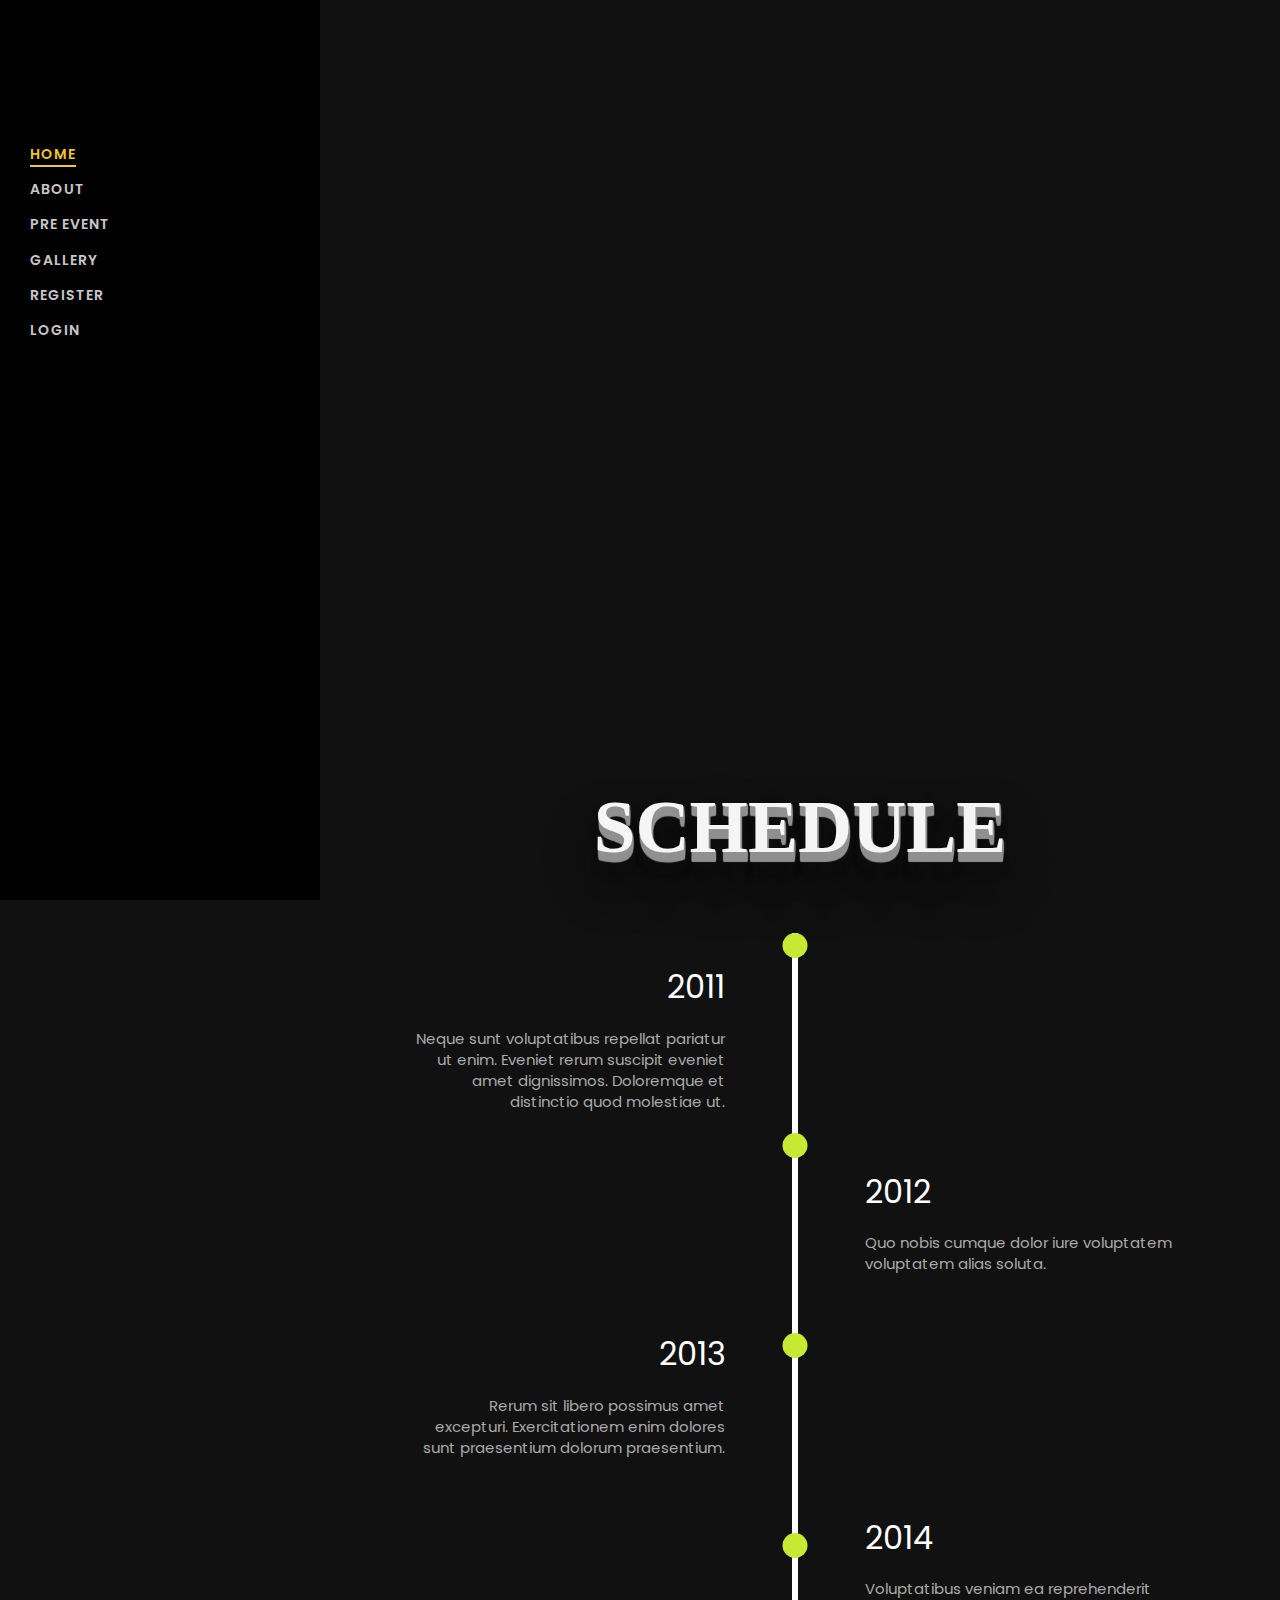
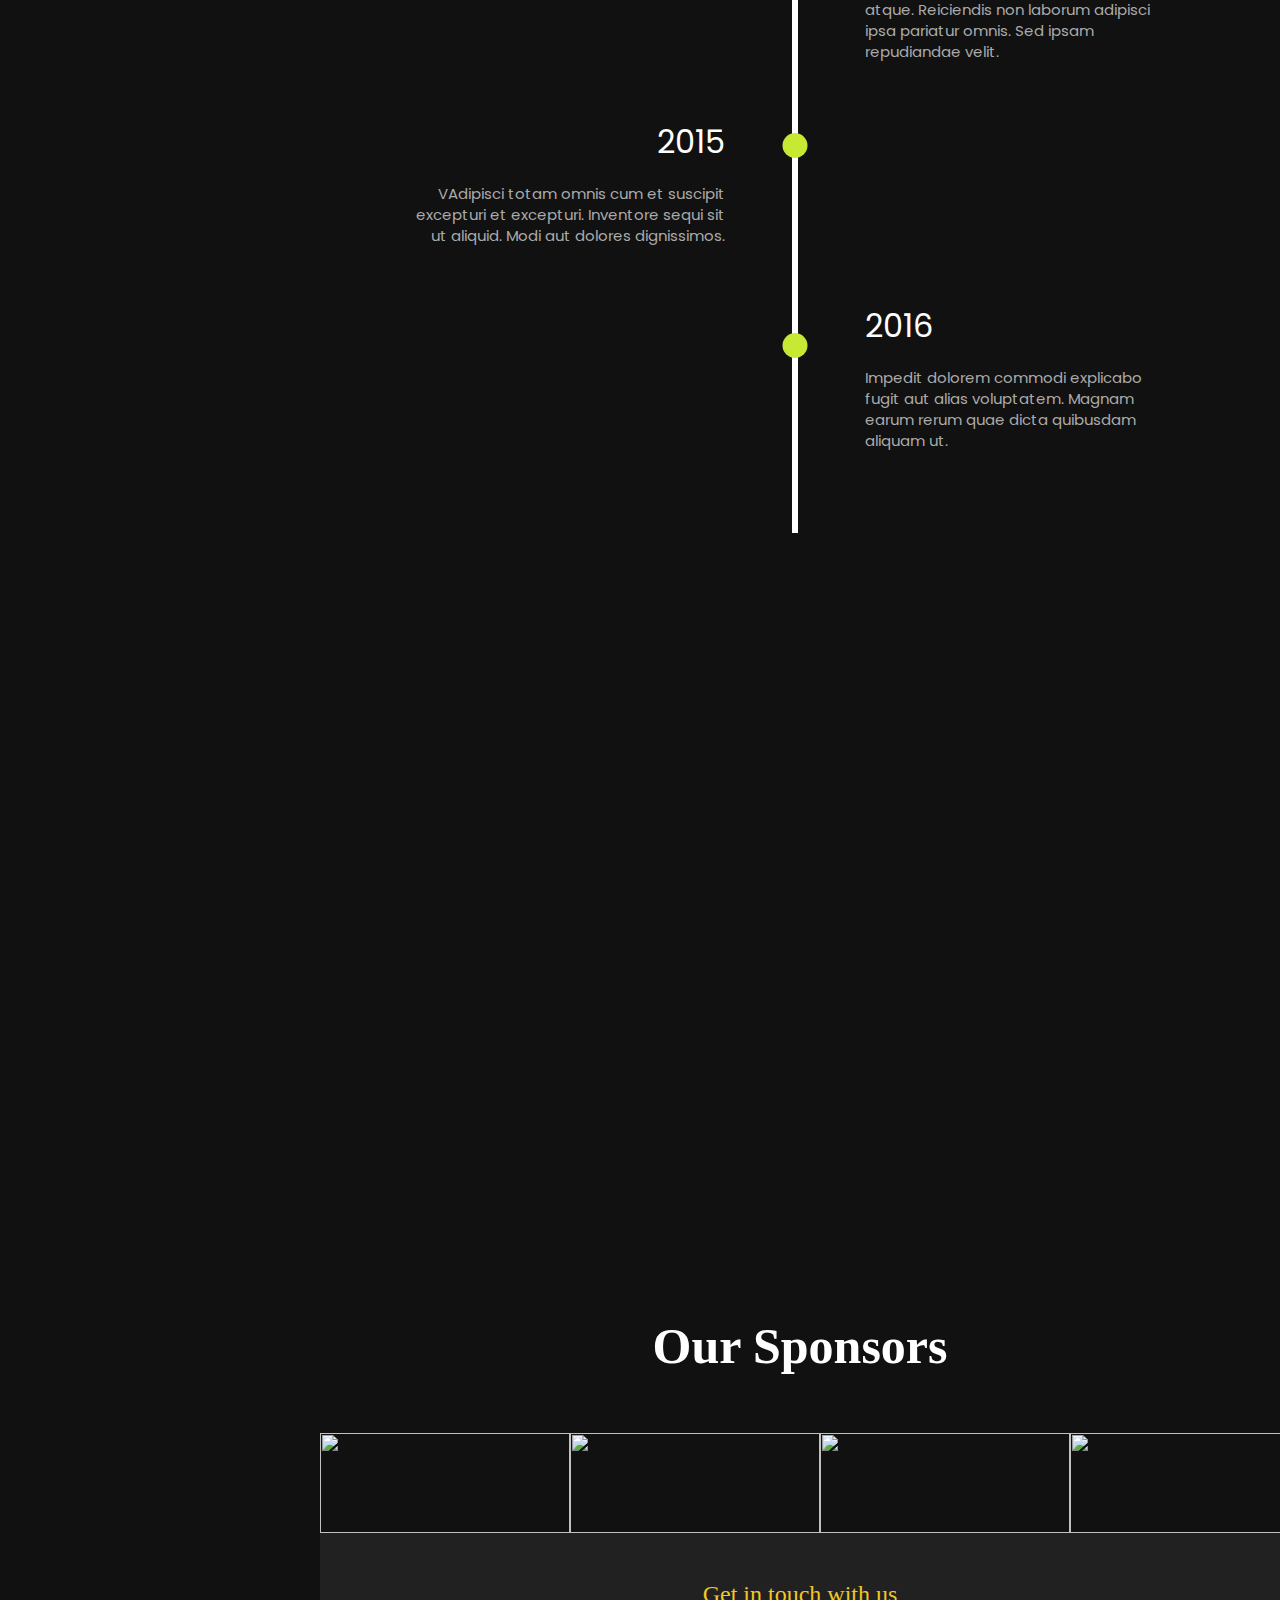
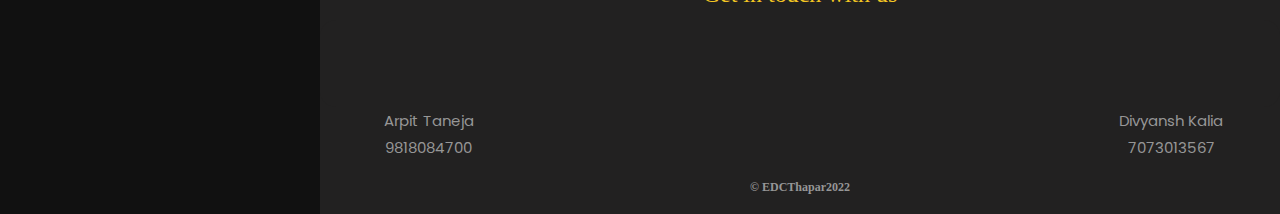
==== index.html @ 8e2acddb "preloader" ====
<!DOCTYPE html>
<html lang="en">
<!-- Mirrored from preview.colorlib.com/theme/mostudio/index.html by HTTrack Website Copier/3.x [XR&CO'2014], Tue, 01 Feb 2022 18:52:24 GMT -->

<head>
  <title>Pitchers 6.0 | EDC TIET</title>
  <meta charset="utf-8" />
  <meta name="viewport" content="width=device-width, initial-scale=1, shrink-to-fit=no" />
  <link rel="stylesheet" href="css/sponsor.css">
  <script src="https://kit.fontawesome.com/acab3432cc.js" crossorigin="anonymous"></script>
  <link href="https://fonts.googleapis.com/css?family=Poppins:300,400,500,600,700" rel="stylesheet" />
  <link href="https://fonts.googleapis.com/css?family=Abril+Fatface&amp;display=swap" rel="stylesheet" />
  <link rel="stylesheet" href="../../../stackpath.bootstrapcdn.com/font-awesome/4.7.0/css/font-awesome.min.css" />
  <link rel="stylesheet"
    href="css/A.animate.css%2bowl.carousel.min.css%2bowl.theme.default.min.css%2bmagnific-popup.css%2bflaticon.css%2bstyle.css%2cMcc.pxp_juOZ79.css.pagespeed.cf.7CpgIooTGb.css" />
  <script>
    (function (w, d) {
      !(function (a, e, t, r, z) {
        (a.zarazData = a.zarazData || {}),
          (a.zarazData.executed = []),
          (a.zarazData.tracks = []),
          (a.zaraz = { deferred: [] });
        var s = e.getElementsByTagName("title")[0];
        (a.zarazData.c = e.cookie),
          s && (a.zarazData.t = e.getElementsByTagName("title")[0].text),
          (a.zarazData.w = a.screen.width),
          (a.zarazData.h = a.screen.height),
          (a.zarazData.j = a.innerHeight),
          (a.zarazData.e = a.innerWidth),
          (a.zarazData.l = a.location.href),
          (a.zarazData.r = e.referrer),
          (a.zarazData.k = a.screen.colorDepth),
          (a.zarazData.n = e.characterSet),
          (a.zarazData.o = new Date().getTimezoneOffset()), //
          (a.dataLayer = a.dataLayer || []),
          (a.zaraz.track = (e, t) => {
            for (key in (a.zarazData.tracks.push(e), t))
              a.zarazData["z_" + key] = t[key];
          }),
          (a.zaraz._preSet = []),
          (a.zaraz.set = (e, t, r) => {
            (a.zarazData["z_" + e] = t), a.zaraz._preSet.push([e, t, r]);
          }),
          a.dataLayer.push({ "zaraz.start": new Date().getTime() }),
          a.addEventListener("DOMContentLoaded", () => {
            var t = e.getElementsByTagName(r)[0],
              z = e.createElement(r);
            (z.defer = !0),
              (z.src =
                "../../cdn-cgi/zaraz/sd0d9.html?z=" +
                btoa(encodeURIComponent(JSON.stringify(a.zarazData)))),
              t.parentNode.insertBefore(z, t);
          });
      })(w, d, 0, "script");
    })(window, document);
  </script>
</head>

<body style="overflow-x:hidden" onload="myFunction()">
  <div class="loader" id="loading">
    <h1>Pitchers 6.0 <span class="bullets">.</span></h1>
  </div>
  <div id="colorlib-page">
    <a href="#" class="js-colorlib-nav-toggle colorlib-nav-toggle"><i></i></a>
    <aside id="colorlib-aside" role="complementary" class="js-fullheight">
      <h1 id="colorlib-logo" class="mb-4 mb-md-5">
        <a href="index.html" style="
              background-image: url(images/xbg_1.jpg.pagespeed.ic.V7euF_Sby_.jpg);
            ">Mostudio</a>
      </h1>
      <nav id="colorlib-main-menu" role="navigation">
        <ul>
          <li class="colorlib-active"><a href="index.html">Home</a></li>
          <li><a href="#event">About</a></li>
          <li><a href="#pre-event">Pre event</a></li>
          <li><a href="gallery.html">Gallery</a></li>
          <li><a href="register.html">Register</a></li>
          <li><a href="login.html">Login</a></li>
        </ul>
      </nav>


    </aside>
    <div id="colorlib-main">
      <section class="ftco-section ftco-no-pt ftco-no-pb">
        <!-- <div class="container px-md-0"> -->
          <div class="row d-flex no-gutters">
            <div class="col-md-12 portfolio-wrap">
              <div class="row no-gutters align-items-center">
                <a href="images/work-1.jpg"
                  class="col-md-6 img image-popup js-fullheight d-flex align-items-center justify-content-center" style="
                      background-image: url(images/xwork-1.jpg.pagespeed.ic.2LGctOc-NR.jpg);
                    ">
                  <div class="icon d-flex align-items-center justify-content-center">
                    <span class="fa fa-expand"></span>
                  </div>
                </a>
                <div class="col-md-6">
                  <div class="text pt-5 pl-0 px-lg-5 pl-md-4 ftco-animate">
                    <div class="px-4 px-lg-4">
                      <div class="desc">
                        <div class="top">
                          <!-- <span class="subheading">Portrait</span> -->
                          <div id="spltext" class="size">
                            <h1 class="mb-4 text1">
                              <a href="#">PITCHERS 6.0</a>
                            </h1>
                          </div>
                        </div>

                        <div class="absolute">
                          <p>
                            Far far away, behind the word mountains
                          </p>
                        </div>
                        <p>
                          <a href="register.html" class="custom-btn">Register Now</a>
                        </p>
                      </div>
                    </div>
                  </div>
                </div>
              </div>
            </div>
            <div class="col-md-12 portfolio-wrap">
              <div class="row no-gutters align-items-center">
                <a href="images/work-2.jpg"
                  class="col-md-6 order-md-last img image-popup js-fullheight d-flex align-items-center justify-content-center"
                  style="background-image:url(images/work-2.jpg)">
                  <div class="icon d-flex align-items-center justify-content-center">
                    <span class="fa fa-expand"></span>
                  </div>
                </a>
                <div class="col-md-6">
                  <div class="text pt-5 px-md-5 ftco-animate">
                    <div class="px-4 px-lg-4" style="margin: -60px;">
                      <div class="desc text-md-right">
                        <div class="top" style="
                font-style: inherit;
                text-align: center">



                          <h2 class="mb-4"><a href="gallery.html">About the Event</a></h2>
                        </div>
                        <div class="absolute">
                          <p>Pitchers is the annual flagship event of the Entrepreneurship Development Cell wherein
                            students who are yet to dive into the testing waters with their own startup ideas are
                            provided with a mock simulation of strategies adopted by already successful startups. It
                            includes telling about the main arena of work / services of the startup, past activities and
                            ongoing activities of the startup, and future expectations and ideas of the same. Students
                            are divided into teams and each team with a different case study who will then compete and
                            win the overall event just on the basis of pitching.</p>
                        </div>
                        <!-- <p><a href="single.html" class="custom-btn">View Portfolio</a></p> -->
                      </div>
                    </div>
                  </div>
                </div>
              </div>
            </div>
            <div class="container">
              <div class="timeline">
                <div id="spltext">
                  <h1 class="mb-4 font text">Schedule</h1>
                </div>
                <div class="entries">
                  <div class="entry">
                    <div class="title">2011</div>
                    <div class="body">
                      <p>Neque sunt voluptatibus repellat pariatur ut enim. Eveniet rerum suscipit eveniet amet
                        dignissimos. Doloremque et distinctio quod molestiae ut.</p>
                    </div>
                  </div>
                  <div class="entry">
                    <div class="title">2012</div>
                    <div class="body">
                      <p>Quo nobis cumque dolor iure voluptatem voluptatem alias soluta.</p>
                    </div>
                  </div>
                  <div class="entry">
                    <div class="title big">2013</div>
                    <div class="body">
                      <p>Rerum sit libero possimus amet excepturi. Exercitationem enim dolores sunt praesentium dolorum
                        praesentium.</p>
                    </div>
                  </div>
                  <div class="entry">
                    <div class="title">2014</div>
                    <div class="body">
                      <p>Voluptatibus veniam ea reprehenderit atque. Reiciendis non laborum adipisci ipsa pariatur
                        omnis. Sed ipsam repudiandae velit. </p>
                    </div>
                  </div>
                  <div class="entry">
                    <div class="title">2015</div>
                    <div class="body">
                      <p>VAdipisci totam omnis cum et suscipit excepturi et excepturi. Inventore sequi sit ut aliquid.
                        Modi aut dolores dignissimos.</p>
                    </div>
                  </div>
                  <div class="entry">
                    <div class="title big">2016</div>
                    <div class="body">
                      <p>Impedit dolorem commodi explicabo fugit aut alias voluptatem. Magnam earum rerum quae dicta
                        quibusdam aliquam ut.</p>
                    </div>
                  </div>

                  <ul>
                    <li></li>
                    <li></li>
                    <li></li>
                    <li></li>
                    <li></li>
                    <li></li>
                  </ul>
                </div>
              </div>
              </div>
              <!-- timeline end -->
              <div class="col-md-12 portfolio-wrap">
                <div class="row no-gutters align-items-center">
                  <a href="images/work-5.jpg"
                    class="col-md-6 img image-popup js-fullheight d-flex align-items-center justify-content-center"
                    style="
                      background-image: url(images/xwork-5.jpg.pagespeed.ic.agQ91j-lkB.jpg);
                    ">
                    <div class="icon d-flex align-items-center justify-content-center">
                      <span class="fa fa-expand"></span>
                    </div>
                  </a>
                  <div class="col-md-6">
                    <div class="text pt-5 pl-0 px-lg-5 pl-md-4 ftco-animate">
                      <div class="px-4 px-lg-4">
                        <div class="desc">
                          <div class="top">
                            <span class="subheading">Portrait</span>
                            <h2 class="mb-4">
                              <a href="gallery.html">Building</a>
                            </h2>
                          </div>
                          <div class="absolute">
                            <p>
                              Far far away, behind the word mountains, far from
                              the countries Vokalia and Consonantia, there live
                              the blind texts. Separated they live in
                              Bookmarksgrove.
                            </p>
                          </div>
                          <p>
                            <a href="single.html" class="custom-btn">View Portfolio</a>
                          </p>
                        </div>
                      </div>
                    </div>
                  </div>
                </div>
              </div>
              <div class="col-md-12 portfolio-wrap">
                <div class="row no-gutters align-items-center">
                  <a href="images/work-6.jpg"
                    class="col-md-6 order-md-last img image-popup js-fullheight d-flex align-items-center justify-content-center"
                    style="
                      background-image: url(images/xwork-6.jpg.pagespeed.ic.wqF676sLEU.jpg);
                    ">
                    <div class="icon d-flex align-items-center justify-content-center">
                      <span class="fa fa-expand"></span>
                    </div>
                  </a>
                  <div class="col-md-6">
                    <div class="text pt-5 px-md-5 ftco-animate">
                      <div class="px-4 px-lg-4">
                        <div class="desc text-md-right">
                          <div class="top">
                            <span class="subheading">Fashion</span>
                            <h2 class="mb-4">
                              <a href="gallery.html">Black Girl Model</a>
                            </h2>
                          </div>
                          <div class="absolute">
                            <p>
                              Far far away, behind the word mountains, far from
                              the countries Vokalia and Consonantia, there live
                              the blind texts. Separated they live in
                              Bookmarksgrove.
                            </p>
                          </div>
                          <p>
                            <a href="single.html" class="custom-btn">View Portfolio</a>
                          </p>
                        </div>
                      </div>
                    </div>
                  </div>
                </div>
              </div>

              <div class="container" style="padding-left:0px; padding-right:0px;">
                <h2 class="mb-4 font">Our Sponsors</h2>
                <div class="slider">
                  <div class="slide-track">
                    <div class="slide">
                      <img src="https://s3-us-west-2.amazonaws.com/s.cdpn.io/557257/2.png" height="100" width="250"
                        alt="" />
                    </div>
                    <div class="slide">
                      <img src="https://s3-us-west-2.amazonaws.com/s.cdpn.io/557257/3.png" height="100" width="250"
                        alt="" />
                    </div>
                    <div class="slide">
                      <img src="https://s3-us-west-2.amazonaws.com/s.cdpn.io/557257/4.png" height="100" width="250"
                        alt="" />
                    </div>
                    <div class="slide">
                      <img src="https://s3-us-west-2.amazonaws.com/s.cdpn.io/557257/5.png" height="100" width="250"
                        alt="" />
                    </div>
                    <div class="slide">
                      <img src="https://s3-us-west-2.amazonaws.com/s.cdpn.io/557257/6.png" height="100" width="250"
                        alt="" />
                    </div>
                    <div class="slide">
                      <img src="https://s3-us-west-2.amazonaws.com/s.cdpn.io/557257/7.png" height="100" width="250"
                        alt="" />
                    </div>
                    <div class="slide">
                      <img src="https://s3-us-west-2.amazonaws.com/s.cdpn.io/557257/1.png" height="100" width="250"
                        alt="" />
                    </div>
                    <div class="slide">
                      <img src="https://s3-us-west-2.amazonaws.com/s.cdpn.io/557257/2.png" height="100" width="250"
                        alt="" />
                    </div>
                    <div class="slide">
                      <img src="https://s3-us-west-2.amazonaws.com/s.cdpn.io/557257/3.png" height="100" width="250"
                        alt="" />
                    </div>
                    <div class="slide">
                      <img src="https://s3-us-west-2.amazonaws.com/s.cdpn.io/557257/4.png" height="100" width="250"
                        alt="" />
                    </div>
                    <div class="slide">
                      <img src="https://s3-us-west-2.amazonaws.com/s.cdpn.io/557257/5.png" height="100" width="250"
                        alt="" />
                    </div>
                    <div class="slide">
                      <img src="https://s3-us-west-2.amazonaws.com/s.cdpn.io/557257/6.png" height="100" width="250"
                        alt="" />
                    </div>
                    <div class="slide">
                      <img src="https://s3-us-west-2.amazonaws.com/s.cdpn.io/557257/7.png" height="100" width="250"
                        alt="" />
                    </div>
                  </div>
                </div>

              
              <!-- <div class="col-md-12 portfolio-wrap">
                <div class="row no-gutters align-items-center">
                  <a
                    href="images/work-8.jpg"
                    class="col-md-6 order-md-last img image-popup js-fullheight d-flex align-items-center justify-content-center"
                    style="
                      background-image: url(images/xwork-8.jpg.pagespeed.ic.63G_LSCKok.jpg);
                    "
                  >
                    <div
                      class="icon d-flex align-items-center justify-content-center"
                    >
                      <span class="fa fa-expand"></span>
                    </div>
                  </a>
                  <div class="col-md-6">
                    <div class="text pt-5 px-md-5 ftco-animate">
                      <div class="px-4 px-lg-4">
                        <div class="desc text-md-right">
                          <div class="top">
                            <span class="subheading">Nature</span>
                            <h2 class="mb-4">
                              <a href="gallery.html">White Flower</a>
                            </h2>
                          </div>
                          <div class="absolute">
                            <p>
                              Far far away, behind the word mountains, far from
                              the countries Vokalia and Consonantia, there live
                              the blind texts. Separated they live in
                              Bookmarksgrove.
                            </p>
                          </div>
                          <p>
                            <a href="single.html" class="custom-btn"
                              >View Portfolio</a
                            >
                          </p>
                        </div>
                      </div>
                    </div>
                  </div>
                </div>
              </div>
              <div class="col-md-12 portfolio-wrap">
                <div class="row no-gutters align-items-center">
                  <a
                    href="images/work-9.jpg"
                    class="col-md-6 img js-fullheight d-flex align-items-center justify-content-center"
                    style="
                      background-image: url(images/xwork-9.jpg.pagespeed.ic.Wi_YYMUEiD.jpg);
                    "
                  >
                    <div
                      class="icon d-flex align-items-center justify-content-center"
                    >
                      <span class="fa fa-expand"></span>
                    </div>
                  </a>
                  <div class="col-md-6">
                    <div class="text pt-5 pl-0 px-lg-5 pl-md-4 ftco-animate">
                      <div class="px-4 px-lg-4">
                        <div class="desc">
                          <div class="top">
                            <span class="subheading">Animals</span>
                            <h2 class="mb-4">
                              <a href="gallery.html">Turtle</a>
                            </h2>
                          </div>
                          <div class="absolute">
                            <p>
                              Far far away, behind the word mountains, far from
                              the countries Vokalia and Consonantia, there live
                              the blind texts. Separated they live in
                              Bookmarksgrove.
                            </p>
                          </div>
                          <p>
                            <a href="single.html" class="custom-btn"
                              >View Portfolio</a
                            >
                          </p>
                        </div>
                      </div>
                    </div>
                  </div>
                </div>
              </div>
            </div>
            <div class="row d-flex">
              <div class="col-md-12">
                <a
                  href="#"
                  class="btn-custom-load d-block w-100 text-center py-4"
                  >Load more <span class="fa fa-refresh"></span
                ></a>
              </div>
            </div>
          </div>
        </section>
      </div>
    </div>

    <div id="ftco-loader" class="show fullscreen">
      <svg class="circular" width="48px" height="48px">
        <circle
          class="path-bg"
          cx="24"
          cy="24"
          r="22"
          fill="none"
          stroke-width="4"
          stroke="#eeeeee"
        />
        <circle
          class="path"
          cx="24"
          cy="24"
          r="22"
          fill="none"
          stroke-width="4"
          stroke-miterlimit="10"
          stroke="#F96D00"
        />
      </svg>
    </div> -->
    <footer>
      <div class="foot">
        <div class="follow" >
          Get in touch with us
        </div>
        <div class="social_links">
          <a href="https://www.instagram.com/edc_tiet/?hl=en">
            <span class="fa-stack fa-lg ig combo">
              <i class="fa fa-circle fa-stack-2x circle"></i>
              <i class="fa fa-instagram fa-stack-1x fa-inverse icon"></i>
            </span>
          </a>
          <a href="https://www.facebook.com/edctiet">
            <span class="fa-stack fa-lg fb combo">
              <i class="fa fa-circle fa-stack-2x circle"></i>
              <i class="fa fa-facebook fa-stack-1x fa-inverse icon"></i>
            </span>
          </a>
          <a href="https://www.youtube.com/channel/UCI3CZXB48oplq8fmYSGclWQ">
            <span class="fa-stack fa-lg yt combo">
              <i class="fa fa-circle fa-stack-2x circle"></i>
              <i class="fa fa-youtube-play fa-stack-1x fa-inverse icon"></i>
            </span>
          </a>
          <a href="https://twitter.com/edctiet">
            <span class="fa-stack fa-lg tw combo">
              <i class="fa fa-circle fa-stack-2x circle"></i>
              <i class="fa fa-twitter fa-stack-1x fa-inverse icon"></i>
            </span>
          </a>
          <a href="https://www.linkedin.com/school/entrepreneurship-development-cell-thapar-university/mycompany/">
            <span class="fa-stack fa-lg tw combo">
              <i class="fa fa-circle fa-stack-2x circle"></i>
              <i class="fa fa-linkedin fa-stack-1x fa-inverse icon"></i>
            </span>
          </a>
        </div>
        <div class="names" >
          <div class ="row">
            <div class ="col" style="margin-right:50%; color:  #969696;">
              Arpit Taneja <br>9818084700
            </div>
            <!-- <div class=" col"style="margin-right:30%">
              ©  EDCThapar2021
            </div> -->
            
            <div class ="col"style ="color: #969696;">
              Divyansh Kalia<br> 7073013567
            </div>
          </div>
          <div class="text-center p-3 copyright">
            ©  EDCThapar2022
            </div>
      </div>
    </div>
    </footer>
  </div>
              <script src="js/jquery.min.js"></script>
              <script
                src="js/jquery-migrate-3.0.1.min.js%2bpopper.min.js%2bbootstrap.min.js.pagespeed.jc.MA6tdLu4e_.js"></script>
              <script>
                eval(mod_pagespeed_bVMDwJfGrC);
              </script>
              <script>
                eval(mod_pagespeed_GTjss9F958);
              </script>
              <script>
                eval(mod_pagespeed_cQ_Rfbk2aw);
              </script>
              <script
                src="js/jquery.easing.1.3.js%2bjquery.waypoints.min.js%2bjquery.stellar.min.js%2bowl.carousel.min.js.pagespeed.jc.3vrUh_VSKu.js"></script>
              <script>
                eval(mod_pagespeed_3CiffTaFYP);
              </script>
              <script>
                eval(mod_pagespeed_O72Io$hXzP);
              </script>
              <script>
                eval(mod_pagespeed_iYd2qXX7WY);
              </script>
              <script>
                eval(mod_pagespeed_zeAzyIFzr7);
              </script>
              <script
                src="js/jquery.magnific-popup.min.js%2bjquery.animateNumber.min.js%2bscrollax.min.js%2bgoogle-map.js%2bmain.js.pagespeed.jc.iGp3dz9GxV.js"></script>
              <script>
                eval(mod_pagespeed_lwWpq7TMas);
              </script>
              <script>
                eval(mod_pagespeed_DWpFc8XhzQ);
              </script>
              <script>
                eval(mod_pagespeed__j5r58b57G);
              </script>
              <script
                src="https://maps.googleapis.com/maps/api/js?key=AIzaSyBVWaKrjvy3MaE7SQ74_uJiULgl1JY0H2s&amp;sensor=false"></script>
              <script>
                eval(mod_pagespeed_rPxiN0qmf8);
              </script>
              <script>
                eval(mod_pagespeed_tK2LD0YHjT);
              </script>

              <script async src="https://www.googletagmanager.com/gtag/js?id=UA-23581568-13"></script>
              <script>
                window.dataLayer = window.dataLayer || [];
                function gtag() {
                  dataLayer.push(arguments);
                }
                gtag("js", new Date());

                gtag("config", "UA-23581568-13");
              </script>
              <script defer
                src="https://static.cloudflareinsights.com/beacon.min.js/v652eace1692a40cfa3763df669d7439c1639079717194"
                integrity="sha512-Gi7xpJR8tSkrpF7aordPZQlW2DLtzUlZcumS8dMQjwDHEnw9I7ZLyiOj/6tZStRBGtGgN6ceN6cMH8z7etPGlw=="
                data-cf-beacon='{"rayId":"6d6d605f5ac633ea","token":"cd0b4b3a733644fc843ef0b185f98241","version":"2021.12.0","si":100}'
                crossorigin="anonymous"></script>
                <script>
                 var preloader = document.getElementById('loading');
                 function myFunction()
                 {
                   preloader.style.display="none";
                 }
                </script>
</body>

<!-- Mirrored from preview.colorlib.com/theme/mostudio/index.html by HTTrack Website Copier/3.x [XR&CO'2014], Tue, 01 Feb 2022 18:52:43 GMT -->

</html>
---- css/sponsor.css ----
@keyframes scroll {
    0% {
        transform: translateX(0);
   }
    100% {
        transform: translateX(calc(-250px * 7));
   }
}
.slider {
    height: 100px;
    margin: auto;
    position: relative;
    width: auto;
}
.slider .slide-track {
    animation: scroll 40s linear infinite;
    display: flex;
    width: calc(250px * 14);
}
.slider .slide {
    height: 100px;
    width: 250px;
}
.font
{
    font-family: "Flaticon";
    font-size: 50px;
    font-weight: bold;
    padding: 0.5em;
    text-align: center !important;
}



/* timeline css */

/* *,
*::before,
*::after {
  margin: 0;
  padding:0;
  box-sizing: border-box;
  text-align:center;
  font-family: 'Droid Sans', sans-serif;
} */
body {
    background-color: #1d1d1d;
    min-height: 100vh;
    margin: 0;
    font-family: 'Droid Sans', sans-serif;
}
body:before {
    content: '';
    top: 0px;
    left: 50%;
    bottom: 0px;
    transform: translateX(-50%);
    width: 0px;
    background-color: #fff;
}
 .entries {
    width: calc(100% - 50px);
    max-width: 800px;
    margin: auto;
    position: relative;
    left: -5px;
}
 .entries .entry {
    width: calc(50% - 50px);
    float: left;
    padding: 20px;
    clear: both;
    padding-top: 5em;
    text-align: right;
}
 .entries .entry:not(:first-child) {
    margin-top: -60px;
}
 .entries .entry .title {
    font-size: 32px;
    margin-bottom: 12px;
    position: relative;
    color: #fff;
}

 .entries .entry .title.big:before {
    width: 24px;
    height: 24px;
    transform: translate(8px, -50%);
}
 .entries .entry .body {
    color: #aaa;
}
 .entries .entry .body p {
    line-height: 1.4em;
}
 .entries .entry:nth-child(2n) {
    text-align: left;
    float: right;
}
 .entries .entry:nth-child(2n) .title:before {
    left: -63px;
}
 .entries .entry:nth-child(2n) .title.big:before {
    transform: translate(-8px, -50%);
}
.timeline{
    padding-top:10em;
}
.timeline ul {
padding: 50px 0;
}
#spltext .text1{
    padding-top: 1em;
    font-size: 3.6em;
    right:30%;
    text-transform: uppercase;
    font-family: verdana;
    font-weight: 700;
    color: #f5f5f5;
    text-shadow: 1px 1px 1px #919191,
        1px 2px 1px #919191,
        1px 3px 1px #919191,
        1px 4px 1px #919191,
        1px 5px 1px #919191,
        1px 6px 1px #919191,
        1px 7px 1px #919191,
        1px 8px 1px #919191,
        1px 9px 1px #919191,
        1px 10px 1px #919191,
    1px 18px 6px rgba(16,16,16,0.4),
    1px 22px 10px rgba(16,16,16,0.2),
    1px 25px 35px rgba(16,16,16,0.2),
    1px 30px 60px rgba(16,16,16,0.4);
}
.timeline ul li {
  position: relative;
  width: 6px;
  background-color: white;
  list-style-type: none;
  height:200px;  
  margin: 0 auto;
}
 #spltext .text {
    position: absolute;
    padding-bottom: 2em;
    right: 50%;
    transform: translate(50%,-50%);
    text-transform: uppercase;
    font-family: verdana;
    font-size: 5em;
    font-weight: 700;
    color: #f5f5f5;
    text-shadow: 1px 1px 1px #919191,
        1px 2px 1px #919191,
        1px 3px 1px #919191,
        1px 4px 1px #919191,
        1px 5px 1px #919191,
        1px 6px 1px #919191,
        1px 7px 1px #919191,
        1px 8px 1px #919191,
        1px 9px 1px #919191,
        1px 10px 1px #919191,
    1px 18px 6px rgba(16,16,16,0.4),
    1px 22px 10px rgba(16,16,16,0.2),
    1px 25px 35px rgba(16,16,16,0.2),
    1px 30px 60px rgba(16,16,16,0.4);
}
.timeline ul li::after {
  content: '';
  position: absolute;
  background: #c8e933;
  height: 25px;
  width: 25px;
  border-radius: 50%;
  left:50%;
  transform: translateX(-50%);
  top: 0%;
}


/*css added */
@media only screen and (max-width: 414px) {
    #spltext .text1 {
      font-size:2.8em;
    }
  }

/* footer css */
.foot{
    background: #222121;
      text-align: center;
     padding-top: 2.7em;
      position: relative;
      width: 100%;
  }
  @media (max-width:992px){
      .foot{
          padding-left: 0%;
      }
  }
  .follow{
      text-align: center;
      font-family: Montserrat;
      font-weight: 400;
      font-size: 24px;
      color: rgb(243,198,35);
  }
  .copyright{
    padding-top: 0%;
    background: #222121;
      color: #969696;
      font-family: Montserrat; 
      font-weight: 600;
      font-size: 12px;
  }
  
  .social_links
  {
      padding: 1rem;
      background: #222121;
      border-radius: 1rem;
      margin-top: 0.2rem;
      display: flex;
      flex-wrap: wrap;
      justify-content: center;
  }
  .social_links .combo
  {
      transform: scale(0.9);
      transition: 0.4s ease-in;
      margin: 0 0.5rem;
      height: 3em;
      width: 3em;
      line-height: 3em;
  }
  .combo .circle
  {
      color: #f9f9f9;
      transition: 0.4s ease-in;
      font-size: 3em;
  }
  .combo .icon
  {
      color: #444343;
      font-size: 2rem;
      transform: translateY(1px);
      transition: 0.2s ease-in;
  }
  .combo:hover
  {
      transform: scale(1.2);
  }
  /* .combo:hover , .combo:hover .icon
  {
      color:white;
  } */
  /* .ig:hover , .ig:hover .circle
  {
      color:#e91e63;
  }
  .fb:hover , .fb:hover .circle
  {
      color:#2196f3;
  }
  .yt:hover , .yt:hover .circle
  {
      color:#f44336;
  }
  .tw:hover , .tw:hover .circle
  {
      color:#2196f3;
  }
  .gt:hover , .gt:hover .circle{
      color: #1f1f1f;
  } */
  .topp{
    margin-left: 60%
    ;border:1px;
     border-style:solid;
      border-color:#dfc13f; 
      padding: 0.2em;
  }

/* preloader */
#loading{
    background-color:#000000;
    text-align:center;
    height: 100vh;
    display:flex;
    align-items:center;
    justify-content:center;
  }
  .loader h1 {
    color:white;
    font-family: 'arial';
    font-weight: 800;
    font-size: 4em;
  }
  .bullets{
    animation: dots 2s steps(3, end) infinite;
  }
  
  @keyframes dots {
    0%, 20% {
      color: rgba(0,0,0,0);
      text-shadow:
        .25em 0 0 rgba(0,0,0,0),
        .5em 0 0 rgba(0,0,0,0);}
    40% {
      color: white;
      text-shadow:
        .25em 0 0 rgba(0,0,0,0),
        .5em 0 0 rgba(0,0,0,0);}
    60% {
      text-shadow:
        .25em 0 0 white,
        .5em 0 0 rgba(0,0,0,0);}
    80%, 100% {
      text-shadow:
        .25em 0 0 white,
        .5em 0 0 white;}}
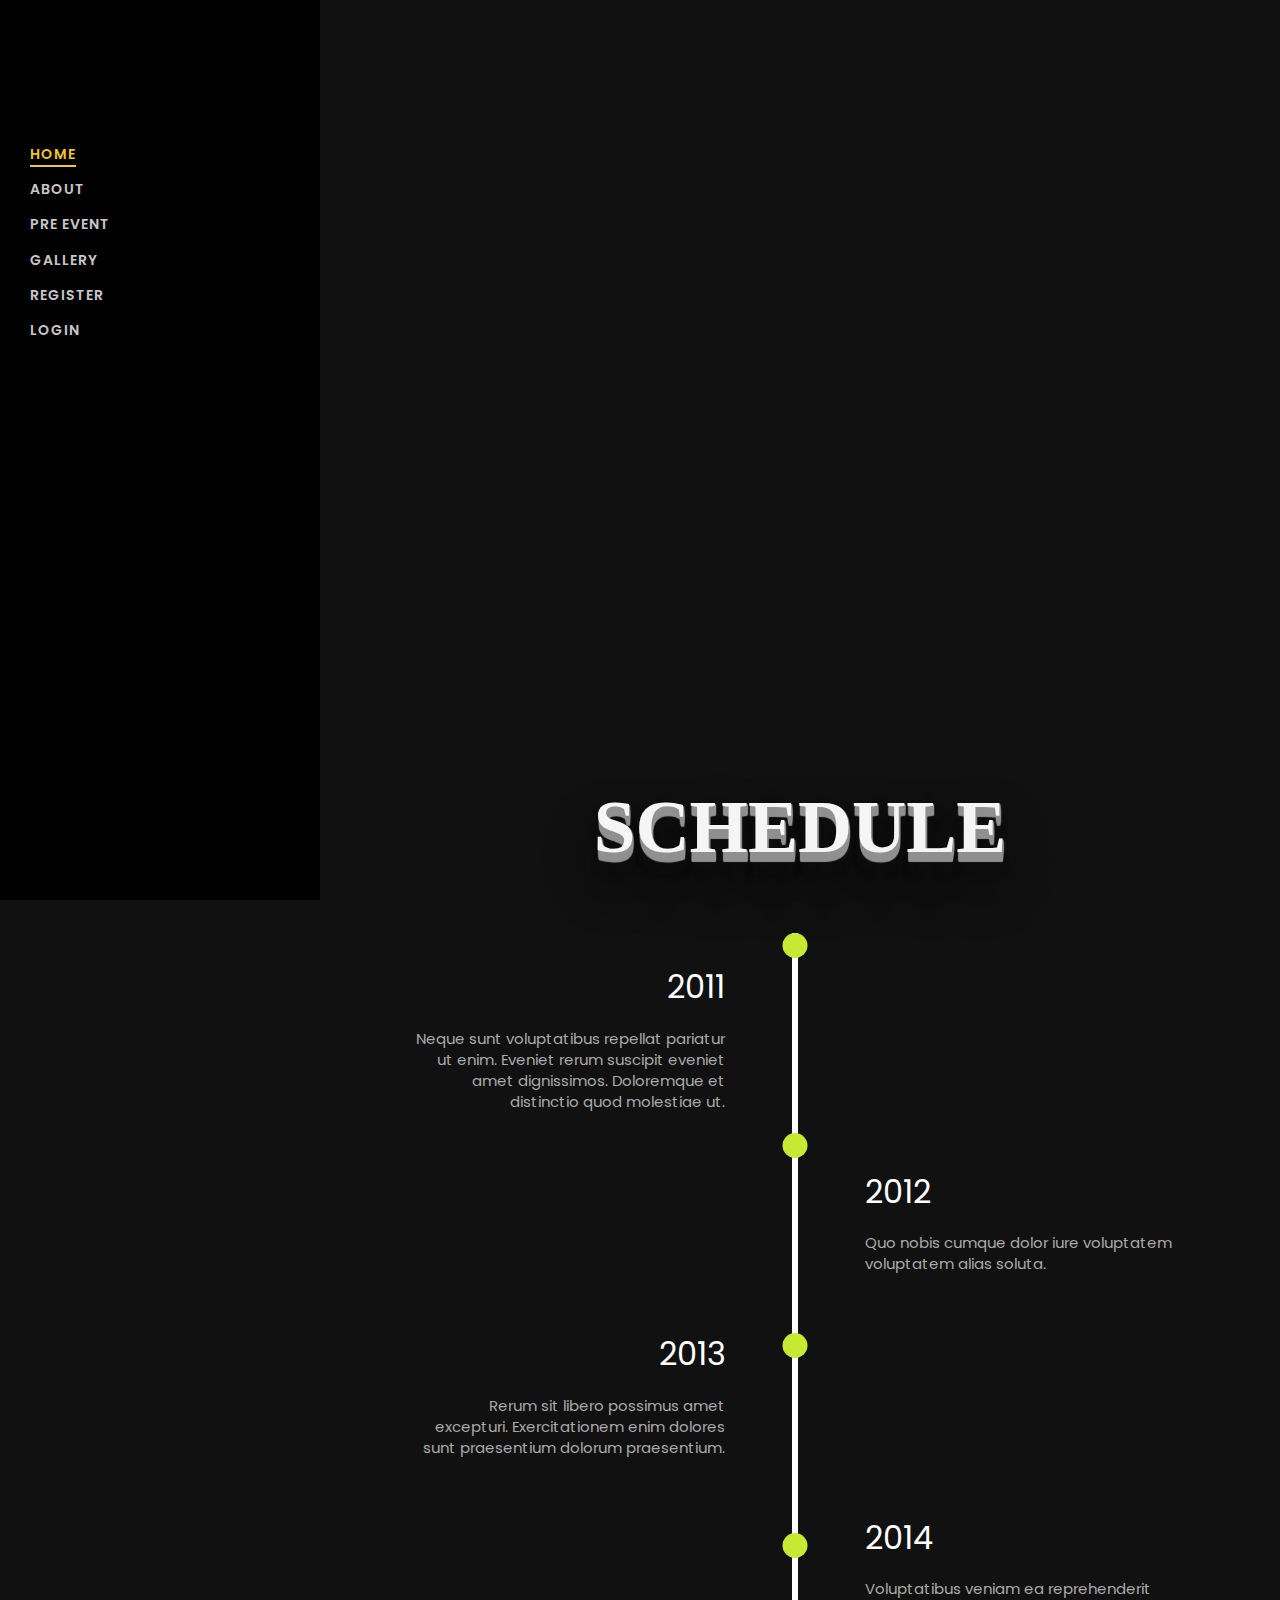
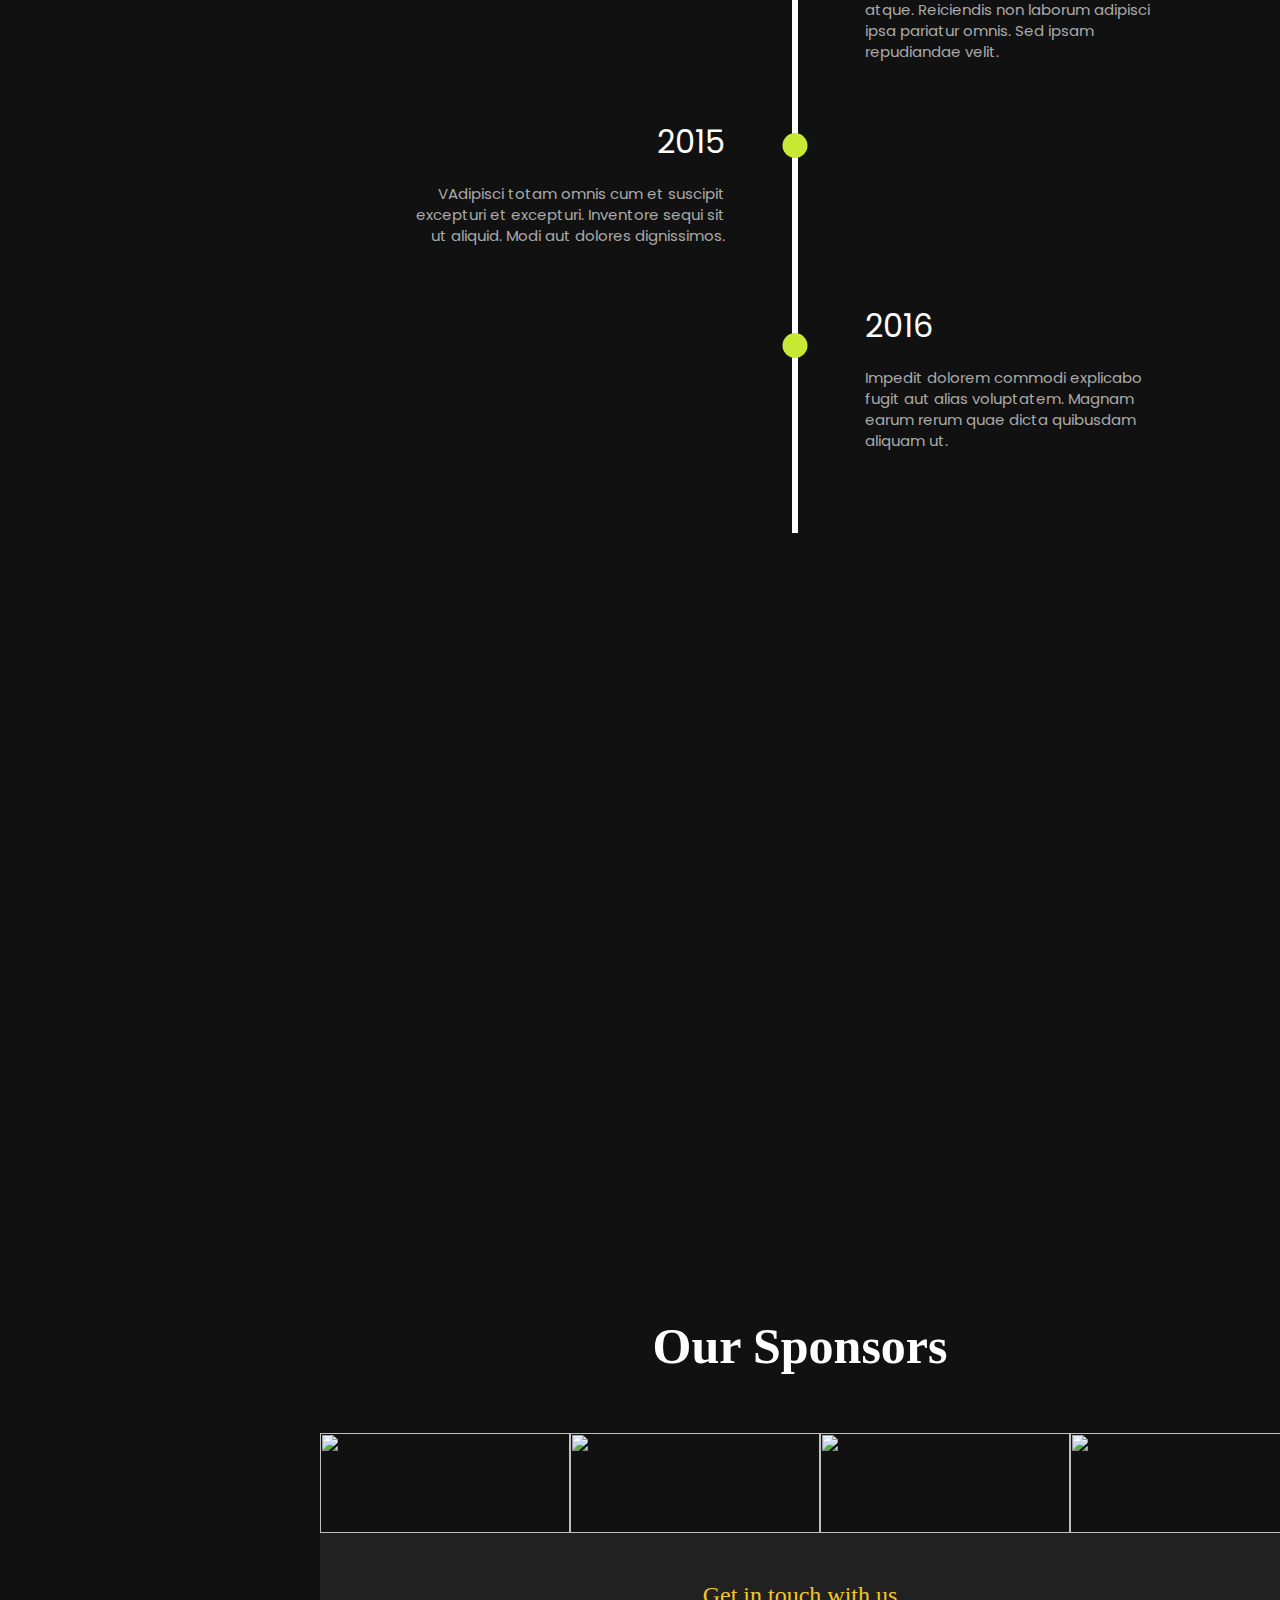
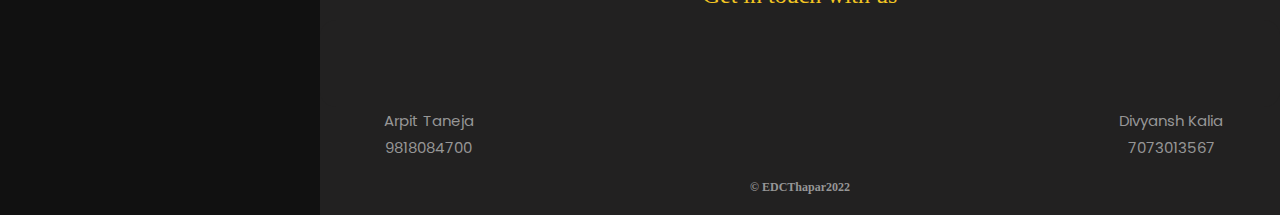
==== commit 7081b4a7: "preloader" ====
--- a/index.html
+++ b/index.html
@@ -84,279 +84,258 @@
     <div id="colorlib-main">
       <section class="ftco-section ftco-no-pt ftco-no-pb">
         <!-- <div class="container px-md-0"> -->
-          <div class="row d-flex no-gutters">
-            <div class="col-md-12 portfolio-wrap">
-              <div class="row no-gutters align-items-center">
-                <a href="images/work-1.jpg"
-                  class="col-md-6 img image-popup js-fullheight d-flex align-items-center justify-content-center" style="
+        <div class="row d-flex no-gutters">
+          <div class="col-md-12 portfolio-wrap">
+            <div class="row no-gutters align-items-center">
+              <a href="images/work-1.jpg"
+                class="col-md-6 img image-popup js-fullheight d-flex align-items-center justify-content-center" style="
                       background-image: url(images/xwork-1.jpg.pagespeed.ic.2LGctOc-NR.jpg);
                     ">
-                  <div class="icon d-flex align-items-center justify-content-center">
-                    <span class="fa fa-expand"></span>
-                  </div>
-                </a>
-                <div class="col-md-6">
-                  <div class="text pt-5 pl-0 px-lg-5 pl-md-4 ftco-animate">
-                    <div class="px-4 px-lg-4">
-                      <div class="desc">
-                        <div class="top">
-                          <!-- <span class="subheading">Portrait</span> -->
-                          <div id="spltext" class="size">
-                            <h1 class="mb-4 text1">
-                              <a href="#">PITCHERS 6.0</a>
-                            </h1>
-                          </div>
+                <div class="icon d-flex align-items-center justify-content-center">
+                  <span class="fa fa-expand"></span>
+                </div>
+              </a>
+              <div class="col-md-6">
+                <div class="text pt-5 pl-0 px-lg-5 pl-md-4 ftco-animate">
+                  <div class="px-4 px-lg-4">
+                    <div class="desc">
+                      <div class="top">
+                        <!-- <span class="subheading">Portrait</span> -->
+                        <div id="spltext" class="size">
+                          <h1 class="mb-4 text1">
+                            <a href="#">PITCHERS 6.0</a>
+                          </h1>
                         </div>
-
-                        <div class="absolute">
-                          <p>
-                            Far far away, behind the word mountains
-                          </p>
-                        </div>
+                      </div>
+
+                      <div class="absolute">
                         <p>
-                          <a href="register.html" class="custom-btn">Register Now</a>
+                          Far far away, behind the word mountains
                         </p>
                       </div>
-                    </div>
-                  </div>
-                </div>
-              </div>
-            </div>
-            <div class="col-md-12 portfolio-wrap">
-              <div class="row no-gutters align-items-center">
-                <a href="images/work-2.jpg"
-                  class="col-md-6 order-md-last img image-popup js-fullheight d-flex align-items-center justify-content-center"
-                  style="background-image:url(images/work-2.jpg)">
-                  <div class="icon d-flex align-items-center justify-content-center">
-                    <span class="fa fa-expand"></span>
-                  </div>
-                </a>
-                <div class="col-md-6">
-                  <div class="text pt-5 px-md-5 ftco-animate">
-                    <div class="px-4 px-lg-4" style="margin: -60px;">
-                      <div class="desc text-md-right">
-                        <div class="top" style="
+                      <p>
+                        <a href="register.html" class="custom-btn">Register Now</a>
+                      </p>
+                    </div>
+                  </div>
+                </div>
+              </div>
+            </div>
+          </div>
+          <div class="col-md-12 portfolio-wrap">
+            <div class="row no-gutters align-items-center">
+              <a href="images/work-2.jpg"
+                class="col-md-6 order-md-last img image-popup js-fullheight d-flex align-items-center justify-content-center"
+                style="background-image:url(images/work-2.jpg)">
+                <div class="icon d-flex align-items-center justify-content-center">
+                  <span class="fa fa-expand"></span>
+                </div>
+              </a>
+              <div class="col-md-6">
+                <div class="text pt-5 px-md-5 ftco-animate">
+                  <div class="px-4 px-lg-4" style="margin: -60px;">
+                    <div class="desc text-md-right">
+                      <div class="top" style="
                 font-style: inherit;
                 text-align: center">
 
 
 
-                          <h2 class="mb-4"><a href="gallery.html">About the Event</a></h2>
-                        </div>
-                        <div class="absolute">
-                          <p>Pitchers is the annual flagship event of the Entrepreneurship Development Cell wherein
-                            students who are yet to dive into the testing waters with their own startup ideas are
-                            provided with a mock simulation of strategies adopted by already successful startups. It
-                            includes telling about the main arena of work / services of the startup, past activities and
-                            ongoing activities of the startup, and future expectations and ideas of the same. Students
-                            are divided into teams and each team with a different case study who will then compete and
-                            win the overall event just on the basis of pitching.</p>
-                        </div>
-                        <!-- <p><a href="single.html" class="custom-btn">View Portfolio</a></p> -->
-                      </div>
-                    </div>
-                  </div>
-                </div>
-              </div>
-            </div>
-            <div class="container">
-              <div class="timeline">
-                <div id="spltext">
-                  <h1 class="mb-4 font text">Schedule</h1>
-                </div>
-                <div class="entries">
-                  <div class="entry">
-                    <div class="title">2011</div>
-                    <div class="body">
-                      <p>Neque sunt voluptatibus repellat pariatur ut enim. Eveniet rerum suscipit eveniet amet
-                        dignissimos. Doloremque et distinctio quod molestiae ut.</p>
-                    </div>
-                  </div>
-                  <div class="entry">
-                    <div class="title">2012</div>
-                    <div class="body">
-                      <p>Quo nobis cumque dolor iure voluptatem voluptatem alias soluta.</p>
-                    </div>
-                  </div>
-                  <div class="entry">
-                    <div class="title big">2013</div>
-                    <div class="body">
-                      <p>Rerum sit libero possimus amet excepturi. Exercitationem enim dolores sunt praesentium dolorum
-                        praesentium.</p>
-                    </div>
-                  </div>
-                  <div class="entry">
-                    <div class="title">2014</div>
-                    <div class="body">
-                      <p>Voluptatibus veniam ea reprehenderit atque. Reiciendis non laborum adipisci ipsa pariatur
-                        omnis. Sed ipsam repudiandae velit. </p>
-                    </div>
-                  </div>
-                  <div class="entry">
-                    <div class="title">2015</div>
-                    <div class="body">
-                      <p>VAdipisci totam omnis cum et suscipit excepturi et excepturi. Inventore sequi sit ut aliquid.
-                        Modi aut dolores dignissimos.</p>
-                    </div>
-                  </div>
-                  <div class="entry">
-                    <div class="title big">2016</div>
-                    <div class="body">
-                      <p>Impedit dolorem commodi explicabo fugit aut alias voluptatem. Magnam earum rerum quae dicta
-                        quibusdam aliquam ut.</p>
-                    </div>
-                  </div>
-
-                  <ul>
-                    <li></li>
-                    <li></li>
-                    <li></li>
-                    <li></li>
-                    <li></li>
-                    <li></li>
-                  </ul>
-                </div>
-              </div>
-              </div>
-              <!-- timeline end -->
-              <div class="col-md-12 portfolio-wrap">
-                <div class="row no-gutters align-items-center">
-                  <a href="images/work-5.jpg"
-                    class="col-md-6 img image-popup js-fullheight d-flex align-items-center justify-content-center"
-                    style="
+                        <h2 class="mb-4"><a href="gallery.html">About the Event</a></h2>
+                      </div>
+                      <div class="absolute">
+                        <p>Pitchers is the annual flagship event of the Entrepreneurship Development Cell wherein
+                          students who are yet to dive into the testing waters with their own startup ideas are
+                          provided with a mock simulation of strategies adopted by already successful startups. It
+                          includes telling about the main arena of work / services of the startup, past activities and
+                          ongoing activities of the startup, and future expectations and ideas of the same. Students
+                          are divided into teams and each team with a different case study who will then compete and
+                          win the overall event just on the basis of pitching.</p>
+                      </div>
+                      <!-- <p><a href="single.html" class="custom-btn">View Portfolio</a></p> -->
+                    </div>
+                  </div>
+                </div>
+              </div>
+            </div>
+          </div>
+          <div class="container">
+            <div class="timeline">
+              <div id="spltext">
+                <h1 class="mb-4 font text">Schedule</h1>
+              </div>
+              <div class="entries">
+                <div class="entry">
+                  <div class="title">2011</div>
+                  <div class="body">
+                    <p>Neque sunt voluptatibus repellat pariatur ut enim. Eveniet rerum suscipit eveniet amet
+                      dignissimos. Doloremque et distinctio quod molestiae ut.</p>
+                  </div>
+                </div>
+                <div class="entry">
+                  <div class="title">2012</div>
+                  <div class="body">
+                    <p>Quo nobis cumque dolor iure voluptatem voluptatem alias soluta.</p>
+                  </div>
+                </div>
+                <div class="entry">
+                  <div class="title big">2013</div>
+                  <div class="body">
+                    <p>Rerum sit libero possimus amet excepturi. Exercitationem enim dolores sunt praesentium dolorum
+                      praesentium.</p>
+                  </div>
+                </div>
+                <div class="entry">
+                  <div class="title">2014</div>
+                  <div class="body">
+                    <p>Voluptatibus veniam ea reprehenderit atque. Reiciendis non laborum adipisci ipsa pariatur
+                      omnis. Sed ipsam repudiandae velit. </p>
+                  </div>
+                </div>
+                <div class="entry">
+                  <div class="title">2015</div>
+                  <div class="body">
+                    <p>VAdipisci totam omnis cum et suscipit excepturi et excepturi. Inventore sequi sit ut aliquid.
+                      Modi aut dolores dignissimos.</p>
+                  </div>
+                </div>
+                <div class="entry">
+                  <div class="title big">2016</div>
+                  <div class="body">
+                    <p>Impedit dolorem commodi explicabo fugit aut alias voluptatem. Magnam earum rerum quae dicta
+                      quibusdam aliquam ut.</p>
+                  </div>
+                </div>
+
+                <ul>
+                  <li></li>
+                  <li></li>
+                  <li></li>
+                  <li></li>
+                  <li></li>
+                  <li></li>
+                </ul>
+              </div>
+            </div>
+          </div>
+          <!-- timeline end -->
+          <div class="col-md-12 portfolio-wrap">
+            <div class="row no-gutters align-items-center">
+              <a href="images/work-5.jpg"
+                class="col-md-6 img image-popup js-fullheight d-flex align-items-center justify-content-center" style="
                       background-image: url(images/xwork-5.jpg.pagespeed.ic.agQ91j-lkB.jpg);
                     ">
-                    <div class="icon d-flex align-items-center justify-content-center">
-                      <span class="fa fa-expand"></span>
-                    </div>
-                  </a>
-                  <div class="col-md-6">
-                    <div class="text pt-5 pl-0 px-lg-5 pl-md-4 ftco-animate">
-                      <div class="px-4 px-lg-4">
-                        <div class="desc">
-                          <div class="top">
-                            <span class="subheading">Portrait</span>
-                            <h2 class="mb-4">
-                              <a href="gallery.html">Building</a>
-                            </h2>
-                          </div>
-                          <div class="absolute">
-                            <p>
-                              Far far away, behind the word mountains, far from
-                              the countries Vokalia and Consonantia, there live
-                              the blind texts. Separated they live in
-                              Bookmarksgrove.
-                            </p>
-                          </div>
-                          <p>
-                            <a href="single.html" class="custom-btn">View Portfolio</a>
-                          </p>
-                        </div>
-                      </div>
-                    </div>
-                  </div>
-                </div>
-              </div>
-              <div class="col-md-12 portfolio-wrap">
-                <div class="row no-gutters align-items-center">
-                  <a href="images/work-6.jpg"
-                    class="col-md-6 order-md-last img image-popup js-fullheight d-flex align-items-center justify-content-center"
-                    style="
+                <div class="icon d-flex align-items-center justify-content-center">
+                  <span class="fa fa-expand"></span>
+                </div>
+              </a>
+              <div class="col-md-6">
+                <div class="text pt-5 pl-0 px-lg-5 pl-md-4 ftco-animate">
+                  <div class="px-4 px-lg-4">
+                    <div class="desc">
+                      <div class="top">
+                        <h2 class="mb-4"><a href="gallery.html">Pre Event</a></h2>
+                      </div>
+                      <div class="absolute">
+                        <p>Lorem ipsum dolor sit amet consectetur, adipisicing elit. Doloribus possimus delectus rem
+                          maiores! Non consequatur possimus nulla? Vero, quam, et facilis temporibus ipsam adipisci
+                          vitae libero, saepe aliquam molestias eius?</p>
+                      </div>
+                      
+                    </div>
+                  </div>
+                </div>
+              </div>
+            </div>
+          </div>
+        </div>
+        <div class="col-md-12 portfolio-wrap">
+          <div class="row no-gutters align-items-center">
+            <a href="images/work-6.jpg"
+              class="col-md-6 order-md-last img image-popup js-fullheight d-flex align-items-center justify-content-center"
+              style="
                       background-image: url(images/xwork-6.jpg.pagespeed.ic.wqF676sLEU.jpg);
                     ">
-                    <div class="icon d-flex align-items-center justify-content-center">
-                      <span class="fa fa-expand"></span>
-                    </div>
-                  </a>
-                  <div class="col-md-6">
-                    <div class="text pt-5 px-md-5 ftco-animate">
-                      <div class="px-4 px-lg-4">
-                        <div class="desc text-md-right">
-                          <div class="top">
-                            <span class="subheading">Fashion</span>
-                            <h2 class="mb-4">
-                              <a href="gallery.html">Black Girl Model</a>
-                            </h2>
-                          </div>
-                          <div class="absolute">
-                            <p>
-                              Far far away, behind the word mountains, far from
-                              the countries Vokalia and Consonantia, there live
-                              the blind texts. Separated they live in
-                              Bookmarksgrove.
-                            </p>
-                          </div>
-                          <p>
-                            <a href="single.html" class="custom-btn">View Portfolio</a>
-                          </p>
-                        </div>
-                      </div>
-                    </div>
-                  </div>
-                </div>
-              </div>
-
-              <div class="container" style="padding-left:0px; padding-right:0px;">
-                <h2 class="mb-4 font">Our Sponsors</h2>
-                <div class="slider">
-                  <div class="slide-track">
-                    <div class="slide">
-                      <img src="https://s3-us-west-2.amazonaws.com/s.cdpn.io/557257/2.png" height="100" width="250"
-                        alt="" />
-                    </div>
-                    <div class="slide">
-                      <img src="https://s3-us-west-2.amazonaws.com/s.cdpn.io/557257/3.png" height="100" width="250"
-                        alt="" />
-                    </div>
-                    <div class="slide">
-                      <img src="https://s3-us-west-2.amazonaws.com/s.cdpn.io/557257/4.png" height="100" width="250"
-                        alt="" />
-                    </div>
-                    <div class="slide">
-                      <img src="https://s3-us-west-2.amazonaws.com/s.cdpn.io/557257/5.png" height="100" width="250"
-                        alt="" />
-                    </div>
-                    <div class="slide">
-                      <img src="https://s3-us-west-2.amazonaws.com/s.cdpn.io/557257/6.png" height="100" width="250"
-                        alt="" />
-                    </div>
-                    <div class="slide">
-                      <img src="https://s3-us-west-2.amazonaws.com/s.cdpn.io/557257/7.png" height="100" width="250"
-                        alt="" />
-                    </div>
-                    <div class="slide">
-                      <img src="https://s3-us-west-2.amazonaws.com/s.cdpn.io/557257/1.png" height="100" width="250"
-                        alt="" />
-                    </div>
-                    <div class="slide">
-                      <img src="https://s3-us-west-2.amazonaws.com/s.cdpn.io/557257/2.png" height="100" width="250"
-                        alt="" />
-                    </div>
-                    <div class="slide">
-                      <img src="https://s3-us-west-2.amazonaws.com/s.cdpn.io/557257/3.png" height="100" width="250"
-                        alt="" />
-                    </div>
-                    <div class="slide">
-                      <img src="https://s3-us-west-2.amazonaws.com/s.cdpn.io/557257/4.png" height="100" width="250"
-                        alt="" />
-                    </div>
-                    <div class="slide">
-                      <img src="https://s3-us-west-2.amazonaws.com/s.cdpn.io/557257/5.png" height="100" width="250"
-                        alt="" />
-                    </div>
-                    <div class="slide">
-                      <img src="https://s3-us-west-2.amazonaws.com/s.cdpn.io/557257/6.png" height="100" width="250"
-                        alt="" />
-                    </div>
-                    <div class="slide">
-                      <img src="https://s3-us-west-2.amazonaws.com/s.cdpn.io/557257/7.png" height="100" width="250"
-                        alt="" />
-                    </div>
-                  </div>
-                </div>
-
-              
-              <!-- <div class="col-md-12 portfolio-wrap">
+              <div class="icon d-flex align-items-center justify-content-center">
+                <span class="fa fa-expand"></span>
+              </div>
+            </a>
+            <div class="col-md-6">
+              <div class="text pt-5 px-md-5 ftco-animate">
+                <div class="px-4 px-lg-4">
+                  <div class="desc text-md-right">
+                    <div class="top">
+                      <span class="subheading">Fashion</span>
+                      <h2 class="mb-4">
+                        <a href="gallery.html">Black Girl Model</a>
+                      </h2>
+                    </div>
+                    <div class="absolute">
+                      <p>
+                        Far far away, behind the word mountains, far from
+                        the countries Vokalia and Consonantia, there live
+                        the blind texts. Separated they live in
+                        Bookmarksgrove.
+                      </p>
+                    </div>
+                    <p>
+                      <a href="single.html" class="custom-btn">View Portfolio</a>
+                    </p>
+                  </div>
+                </div>
+              </div>
+            </div>
+          </div>
+        </div>
+
+        <div class="container" style="padding-left:0px; padding-right:0px;">
+          <h2 class="mb-4 font">Our Sponsors</h2>
+          <div class="slider">
+            <div class="slide-track">
+              <div class="slide">
+                <img src="https://s3-us-west-2.amazonaws.com/s.cdpn.io/557257/2.png" height="100" width="250" alt="" />
+              </div>
+              <div class="slide">
+                <img src="https://s3-us-west-2.amazonaws.com/s.cdpn.io/557257/3.png" height="100" width="250" alt="" />
+              </div>
+              <div class="slide">
+                <img src="https://s3-us-west-2.amazonaws.com/s.cdpn.io/557257/4.png" height="100" width="250" alt="" />
+              </div>
+              <div class="slide">
+                <img src="https://s3-us-west-2.amazonaws.com/s.cdpn.io/557257/5.png" height="100" width="250" alt="" />
+              </div>
+              <div class="slide">
+                <img src="https://s3-us-west-2.amazonaws.com/s.cdpn.io/557257/6.png" height="100" width="250" alt="" />
+              </div>
+              <div class="slide">
+                <img src="https://s3-us-west-2.amazonaws.com/s.cdpn.io/557257/7.png" height="100" width="250" alt="" />
+              </div>
+              <div class="slide">
+                <img src="https://s3-us-west-2.amazonaws.com/s.cdpn.io/557257/1.png" height="100" width="250" alt="" />
+              </div>
+              <div class="slide">
+                <img src="https://s3-us-west-2.amazonaws.com/s.cdpn.io/557257/2.png" height="100" width="250" alt="" />
+              </div>
+              <div class="slide">
+                <img src="https://s3-us-west-2.amazonaws.com/s.cdpn.io/557257/3.png" height="100" width="250" alt="" />
+              </div>
+              <div class="slide">
+                <img src="https://s3-us-west-2.amazonaws.com/s.cdpn.io/557257/4.png" height="100" width="250" alt="" />
+              </div>
+              <div class="slide">
+                <img src="https://s3-us-west-2.amazonaws.com/s.cdpn.io/557257/5.png" height="100" width="250" alt="" />
+              </div>
+              <div class="slide">
+                <img src="https://s3-us-west-2.amazonaws.com/s.cdpn.io/557257/6.png" height="100" width="250" alt="" />
+              </div>
+              <div class="slide">
+                <img src="https://s3-us-west-2.amazonaws.com/s.cdpn.io/557257/7.png" height="100" width="250" alt="" />
+              </div>
+            </div>
+          </div>
+
+
+          <!-- <div class="col-md-12 portfolio-wrap">
                 <div class="row no-gutters align-items-center">
                   <a
                     href="images/work-8.jpg"
@@ -482,131 +461,131 @@
         />
       </svg>
     </div> -->
-    <footer>
-      <div class="foot">
-        <div class="follow" >
-          Get in touch with us
-        </div>
-        <div class="social_links">
-          <a href="https://www.instagram.com/edc_tiet/?hl=en">
-            <span class="fa-stack fa-lg ig combo">
-              <i class="fa fa-circle fa-stack-2x circle"></i>
-              <i class="fa fa-instagram fa-stack-1x fa-inverse icon"></i>
-            </span>
-          </a>
-          <a href="https://www.facebook.com/edctiet">
-            <span class="fa-stack fa-lg fb combo">
-              <i class="fa fa-circle fa-stack-2x circle"></i>
-              <i class="fa fa-facebook fa-stack-1x fa-inverse icon"></i>
-            </span>
-          </a>
-          <a href="https://www.youtube.com/channel/UCI3CZXB48oplq8fmYSGclWQ">
-            <span class="fa-stack fa-lg yt combo">
-              <i class="fa fa-circle fa-stack-2x circle"></i>
-              <i class="fa fa-youtube-play fa-stack-1x fa-inverse icon"></i>
-            </span>
-          </a>
-          <a href="https://twitter.com/edctiet">
-            <span class="fa-stack fa-lg tw combo">
-              <i class="fa fa-circle fa-stack-2x circle"></i>
-              <i class="fa fa-twitter fa-stack-1x fa-inverse icon"></i>
-            </span>
-          </a>
-          <a href="https://www.linkedin.com/school/entrepreneurship-development-cell-thapar-university/mycompany/">
-            <span class="fa-stack fa-lg tw combo">
-              <i class="fa fa-circle fa-stack-2x circle"></i>
-              <i class="fa fa-linkedin fa-stack-1x fa-inverse icon"></i>
-            </span>
-          </a>
-        </div>
-        <div class="names" >
-          <div class ="row">
-            <div class ="col" style="margin-right:50%; color:  #969696;">
-              Arpit Taneja <br>9818084700
-            </div>
-            <!-- <div class=" col"style="margin-right:30%">
+          <footer>
+            <div class="foot">
+              <div class="follow">
+                Get in touch with us
+              </div>
+              <div class="social_links">
+                <a href="https://www.instagram.com/edc_tiet/?hl=en">
+                  <span class="fa-stack fa-lg ig combo">
+                    <i class="fa fa-circle fa-stack-2x circle"></i>
+                    <i class="fa fa-instagram fa-stack-1x fa-inverse icon"></i>
+                  </span>
+                </a>
+                <a href="https://www.facebook.com/edctiet">
+                  <span class="fa-stack fa-lg fb combo">
+                    <i class="fa fa-circle fa-stack-2x circle"></i>
+                    <i class="fa fa-facebook fa-stack-1x fa-inverse icon"></i>
+                  </span>
+                </a>
+                <a href="https://www.youtube.com/channel/UCI3CZXB48oplq8fmYSGclWQ">
+                  <span class="fa-stack fa-lg yt combo">
+                    <i class="fa fa-circle fa-stack-2x circle"></i>
+                    <i class="fa fa-youtube-play fa-stack-1x fa-inverse icon"></i>
+                  </span>
+                </a>
+                <a href="https://twitter.com/edctiet">
+                  <span class="fa-stack fa-lg tw combo">
+                    <i class="fa fa-circle fa-stack-2x circle"></i>
+                    <i class="fa fa-twitter fa-stack-1x fa-inverse icon"></i>
+                  </span>
+                </a>
+                <a
+                  href="https://www.linkedin.com/school/entrepreneurship-development-cell-thapar-university/mycompany/">
+                  <span class="fa-stack fa-lg tw combo">
+                    <i class="fa fa-circle fa-stack-2x circle"></i>
+                    <i class="fa fa-linkedin fa-stack-1x fa-inverse icon"></i>
+                  </span>
+                </a>
+              </div>
+              <div class="names">
+                <div class="row">
+                  <div class="col" style="margin-right:50%; color:  #969696;">
+                    Arpit Taneja <br>9818084700
+                  </div>
+                  <!-- <div class=" col"style="margin-right:30%">
               ©  EDCThapar2021
             </div> -->
-            
-            <div class ="col"style ="color: #969696;">
-              Divyansh Kalia<br> 7073013567
-            </div>
-          </div>
-          <div class="text-center p-3 copyright">
-            ©  EDCThapar2022
-            </div>
-      </div>
-    </div>
-    </footer>
-  </div>
-              <script src="js/jquery.min.js"></script>
-              <script
-                src="js/jquery-migrate-3.0.1.min.js%2bpopper.min.js%2bbootstrap.min.js.pagespeed.jc.MA6tdLu4e_.js"></script>
-              <script>
-                eval(mod_pagespeed_bVMDwJfGrC);
-              </script>
-              <script>
-                eval(mod_pagespeed_GTjss9F958);
-              </script>
-              <script>
-                eval(mod_pagespeed_cQ_Rfbk2aw);
-              </script>
-              <script
-                src="js/jquery.easing.1.3.js%2bjquery.waypoints.min.js%2bjquery.stellar.min.js%2bowl.carousel.min.js.pagespeed.jc.3vrUh_VSKu.js"></script>
-              <script>
-                eval(mod_pagespeed_3CiffTaFYP);
-              </script>
-              <script>
-                eval(mod_pagespeed_O72Io$hXzP);
-              </script>
-              <script>
-                eval(mod_pagespeed_iYd2qXX7WY);
-              </script>
-              <script>
-                eval(mod_pagespeed_zeAzyIFzr7);
-              </script>
-              <script
-                src="js/jquery.magnific-popup.min.js%2bjquery.animateNumber.min.js%2bscrollax.min.js%2bgoogle-map.js%2bmain.js.pagespeed.jc.iGp3dz9GxV.js"></script>
-              <script>
-                eval(mod_pagespeed_lwWpq7TMas);
-              </script>
-              <script>
-                eval(mod_pagespeed_DWpFc8XhzQ);
-              </script>
-              <script>
-                eval(mod_pagespeed__j5r58b57G);
-              </script>
-              <script
-                src="https://maps.googleapis.com/maps/api/js?key=AIzaSyBVWaKrjvy3MaE7SQ74_uJiULgl1JY0H2s&amp;sensor=false"></script>
-              <script>
-                eval(mod_pagespeed_rPxiN0qmf8);
-              </script>
-              <script>
-                eval(mod_pagespeed_tK2LD0YHjT);
-              </script>
-
-              <script async src="https://www.googletagmanager.com/gtag/js?id=UA-23581568-13"></script>
-              <script>
-                window.dataLayer = window.dataLayer || [];
-                function gtag() {
-                  dataLayer.push(arguments);
-                }
-                gtag("js", new Date());
-
-                gtag("config", "UA-23581568-13");
-              </script>
-              <script defer
-                src="https://static.cloudflareinsights.com/beacon.min.js/v652eace1692a40cfa3763df669d7439c1639079717194"
-                integrity="sha512-Gi7xpJR8tSkrpF7aordPZQlW2DLtzUlZcumS8dMQjwDHEnw9I7ZLyiOj/6tZStRBGtGgN6ceN6cMH8z7etPGlw=="
-                data-cf-beacon='{"rayId":"6d6d605f5ac633ea","token":"cd0b4b3a733644fc843ef0b185f98241","version":"2021.12.0","si":100}'
-                crossorigin="anonymous"></script>
-                <script>
-                 var preloader = document.getElementById('loading');
-                 function myFunction()
-                 {
-                   preloader.style.display="none";
-                 }
-                </script>
+
+                  <div class="col" style="color: #969696;">
+                    Divyansh Kalia<br> 7073013567
+                  </div>
+                </div>
+                <div class="text-center p-3 copyright">
+                  © EDCThapar2022
+                </div>
+              </div>
+            </div>
+          </footer>
+        </div>
+        <script src="js/jquery.min.js"></script>
+        <script
+          src="js/jquery-migrate-3.0.1.min.js%2bpopper.min.js%2bbootstrap.min.js.pagespeed.jc.MA6tdLu4e_.js"></script>
+        <script>
+          eval(mod_pagespeed_bVMDwJfGrC);
+        </script>
+        <script>
+          eval(mod_pagespeed_GTjss9F958);
+        </script>
+        <script>
+          eval(mod_pagespeed_cQ_Rfbk2aw);
+        </script>
+        <script
+          src="js/jquery.easing.1.3.js%2bjquery.waypoints.min.js%2bjquery.stellar.min.js%2bowl.carousel.min.js.pagespeed.jc.3vrUh_VSKu.js"></script>
+        <script>
+          eval(mod_pagespeed_3CiffTaFYP);
+        </script>
+        <script>
+          eval(mod_pagespeed_O72Io$hXzP);
+        </script>
+        <script>
+          eval(mod_pagespeed_iYd2qXX7WY);
+        </script>
+        <script>
+          eval(mod_pagespeed_zeAzyIFzr7);
+        </script>
+        <script
+          src="js/jquery.magnific-popup.min.js%2bjquery.animateNumber.min.js%2bscrollax.min.js%2bgoogle-map.js%2bmain.js.pagespeed.jc.iGp3dz9GxV.js"></script>
+        <script>
+          eval(mod_pagespeed_lwWpq7TMas);
+        </script>
+        <script>
+          eval(mod_pagespeed_DWpFc8XhzQ);
+        </script>
+        <script>
+          eval(mod_pagespeed__j5r58b57G);
+        </script>
+        <script
+          src="https://maps.googleapis.com/maps/api/js?key=AIzaSyBVWaKrjvy3MaE7SQ74_uJiULgl1JY0H2s&amp;sensor=false"></script>
+        <script>
+          eval(mod_pagespeed_rPxiN0qmf8);
+        </script>
+        <script>
+          eval(mod_pagespeed_tK2LD0YHjT);
+        </script>
+
+        <script async src="https://www.googletagmanager.com/gtag/js?id=UA-23581568-13"></script>
+        <script>
+          window.dataLayer = window.dataLayer || [];
+          function gtag() {
+            dataLayer.push(arguments);
+          }
+          gtag("js", new Date());
+
+          gtag("config", "UA-23581568-13");
+        </script>
+        <script defer
+          src="https://static.cloudflareinsights.com/beacon.min.js/v652eace1692a40cfa3763df669d7439c1639079717194"
+          integrity="sha512-Gi7xpJR8tSkrpF7aordPZQlW2DLtzUlZcumS8dMQjwDHEnw9I7ZLyiOj/6tZStRBGtGgN6ceN6cMH8z7etPGlw=="
+          data-cf-beacon='{"rayId":"6d6d605f5ac633ea","token":"cd0b4b3a733644fc843ef0b185f98241","version":"2021.12.0","si":100}'
+          crossorigin="anonymous"></script>
+        <script>
+          var preloader = document.getElementById('loading');
+          function myFunction() {
+            preloader.style.display = "none";
+          }
+        </script>
 </body>
 
 <!-- Mirrored from preview.colorlib.com/theme/mostudio/index.html by HTTrack Website Copier/3.x [XR&CO'2014], Tue, 01 Feb 2022 18:52:43 GMT -->
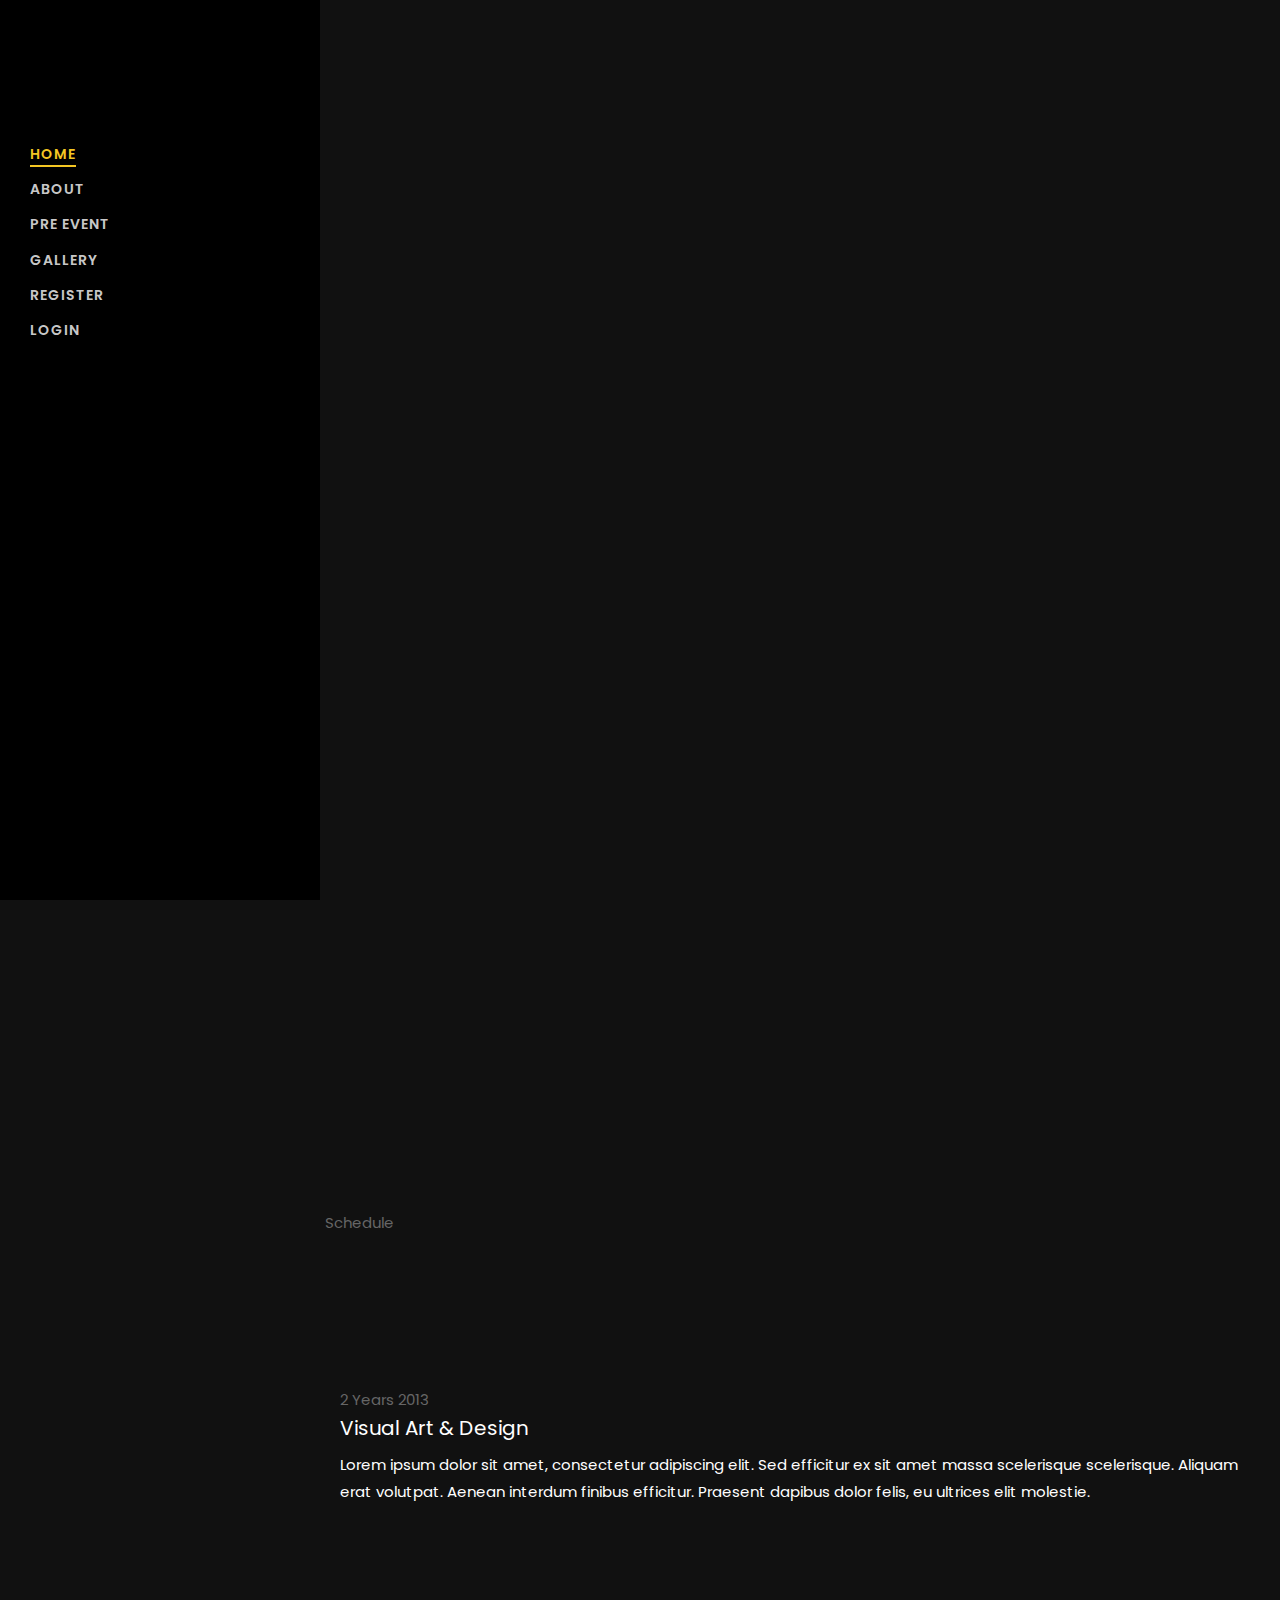
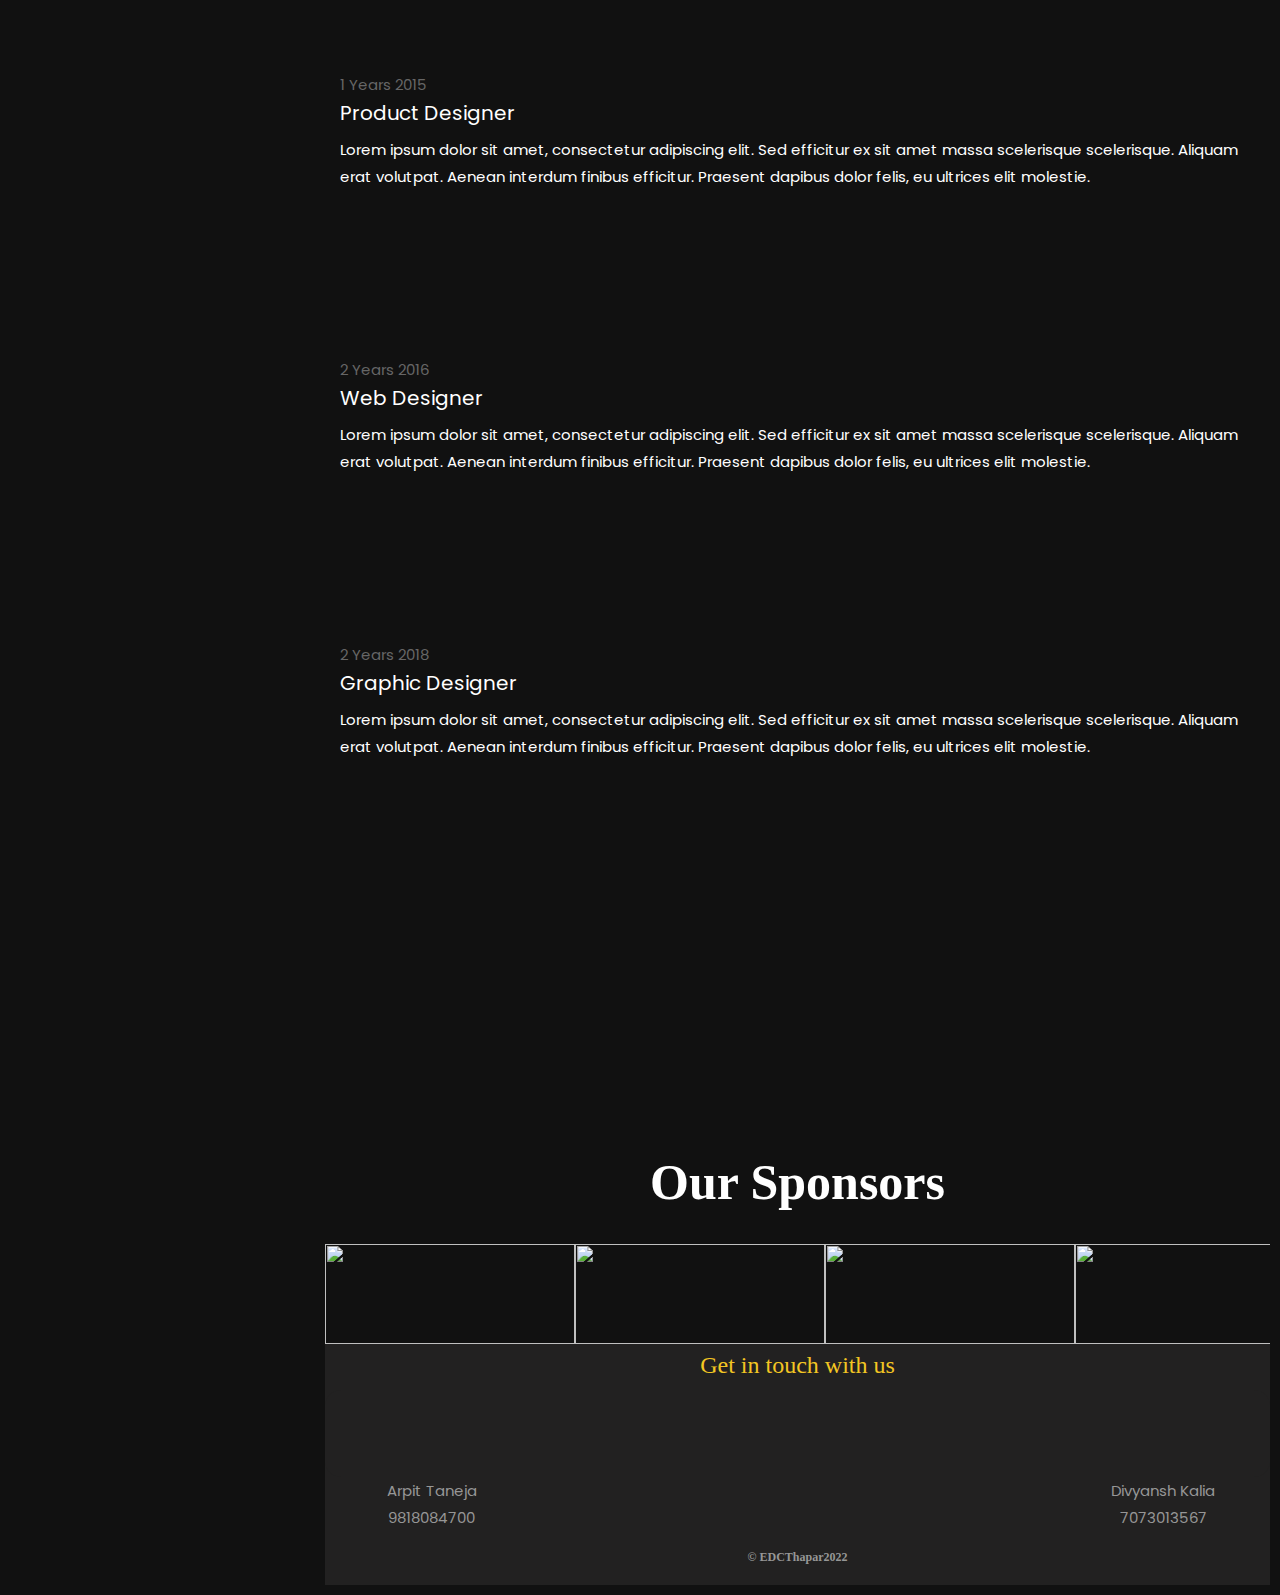
==== commit 35c027c1: "Merge pull request #13 from ayushnangia/main" ====
--- a/index.html
+++ b/index.html
@@ -1,593 +1,678 @@
-<!DOCTYPE html>
-<html lang="en">
-<!-- Mirrored from preview.colorlib.com/theme/mostudio/index.html by HTTrack Website Copier/3.x [XR&CO'2014], Tue, 01 Feb 2022 18:52:24 GMT -->
-
-<head>
-  <title>Pitchers 6.0 | EDC TIET</title>
-  <meta charset="utf-8" />
-  <meta name="viewport" content="width=device-width, initial-scale=1, shrink-to-fit=no" />
-  <link rel="stylesheet" href="css/sponsor.css">
-  <script src="https://kit.fontawesome.com/acab3432cc.js" crossorigin="anonymous"></script>
-  <link href="https://fonts.googleapis.com/css?family=Poppins:300,400,500,600,700" rel="stylesheet" />
-  <link href="https://fonts.googleapis.com/css?family=Abril+Fatface&amp;display=swap" rel="stylesheet" />
-  <link rel="stylesheet" href="../../../stackpath.bootstrapcdn.com/font-awesome/4.7.0/css/font-awesome.min.css" />
-  <link rel="stylesheet"
-    href="css/A.animate.css%2bowl.carousel.min.css%2bowl.theme.default.min.css%2bmagnific-popup.css%2bflaticon.css%2bstyle.css%2cMcc.pxp_juOZ79.css.pagespeed.cf.7CpgIooTGb.css" />
-  <script>
-    (function (w, d) {
-      !(function (a, e, t, r, z) {
-        (a.zarazData = a.zarazData || {}),
-          (a.zarazData.executed = []),
-          (a.zarazData.tracks = []),
-          (a.zaraz = { deferred: [] });
-        var s = e.getElementsByTagName("title")[0];
-        (a.zarazData.c = e.cookie),
-          s && (a.zarazData.t = e.getElementsByTagName("title")[0].text),
-          (a.zarazData.w = a.screen.width),
-          (a.zarazData.h = a.screen.height),
-          (a.zarazData.j = a.innerHeight),
-          (a.zarazData.e = a.innerWidth),
-          (a.zarazData.l = a.location.href),
-          (a.zarazData.r = e.referrer),
-          (a.zarazData.k = a.screen.colorDepth),
-          (a.zarazData.n = e.characterSet),
-          (a.zarazData.o = new Date().getTimezoneOffset()), //
-          (a.dataLayer = a.dataLayer || []),
-          (a.zaraz.track = (e, t) => {
-            for (key in (a.zarazData.tracks.push(e), t))
-              a.zarazData["z_" + key] = t[key];
-          }),
-          (a.zaraz._preSet = []),
-          (a.zaraz.set = (e, t, r) => {
-            (a.zarazData["z_" + e] = t), a.zaraz._preSet.push([e, t, r]);
-          }),
-          a.dataLayer.push({ "zaraz.start": new Date().getTime() }),
-          a.addEventListener("DOMContentLoaded", () => {
-            var t = e.getElementsByTagName(r)[0],
-              z = e.createElement(r);
-            (z.defer = !0),
-              (z.src =
-                "../../cdn-cgi/zaraz/sd0d9.html?z=" +
-                btoa(encodeURIComponent(JSON.stringify(a.zarazData)))),
-              t.parentNode.insertBefore(z, t);
-          });
-      })(w, d, 0, "script");
-    })(window, document);
-  </script>
-</head>
-
-<body style="overflow-x:hidden" onload="myFunction()">
-  <div class="loader" id="loading">
-    <h1>Pitchers 6.0 <span class="bullets">.</span></h1>
-  </div>
-  <div id="colorlib-page">
-    <a href="#" class="js-colorlib-nav-toggle colorlib-nav-toggle"><i></i></a>
-    <aside id="colorlib-aside" role="complementary" class="js-fullheight">
-      <h1 id="colorlib-logo" class="mb-4 mb-md-5">
-        <a href="index.html" style="
-              background-image: url(images/xbg_1.jpg.pagespeed.ic.V7euF_Sby_.jpg);
-            ">Mostudio</a>
-      </h1>
-      <nav id="colorlib-main-menu" role="navigation">
-        <ul>
-          <li class="colorlib-active"><a href="index.html">Home</a></li>
-          <li><a href="#event">About</a></li>
-          <li><a href="#pre-event">Pre event</a></li>
-          <li><a href="gallery.html">Gallery</a></li>
-          <li><a href="register.html">Register</a></li>
-          <li><a href="login.html">Login</a></li>
-        </ul>
-      </nav>
-
-
-    </aside>
-    <div id="colorlib-main">
-      <section class="ftco-section ftco-no-pt ftco-no-pb">
-        <!-- <div class="container px-md-0"> -->
-        <div class="row d-flex no-gutters">
-          <div class="col-md-12 portfolio-wrap">
-            <div class="row no-gutters align-items-center">
-              <a href="images/work-1.jpg"
-                class="col-md-6 img image-popup js-fullheight d-flex align-items-center justify-content-center" style="
-                      background-image: url(images/xwork-1.jpg.pagespeed.ic.2LGctOc-NR.jpg);
-                    ">
-                <div class="icon d-flex align-items-center justify-content-center">
-                  <span class="fa fa-expand"></span>
-                </div>
-              </a>
-              <div class="col-md-6">
-                <div class="text pt-5 pl-0 px-lg-5 pl-md-4 ftco-animate">
-                  <div class="px-4 px-lg-4">
-                    <div class="desc">
-                      <div class="top">
-                        <!-- <span class="subheading">Portrait</span> -->
-                        <div id="spltext" class="size">
-                          <h1 class="mb-4 text1">
-                            <a href="#">PITCHERS 6.0</a>
-                          </h1>
-                        </div>
-                      </div>
-
-                      <div class="absolute">
-                        <p>
-                          Far far away, behind the word mountains
-                        </p>
-                      </div>
-                      <p>
-                        <a href="register.html" class="custom-btn">Register Now</a>
-                      </p>
-                    </div>
-                  </div>
-                </div>
-              </div>
-            </div>
-          </div>
-          <div class="col-md-12 portfolio-wrap">
-            <div class="row no-gutters align-items-center">
-              <a href="images/work-2.jpg"
-                class="col-md-6 order-md-last img image-popup js-fullheight d-flex align-items-center justify-content-center"
-                style="background-image:url(images/work-2.jpg)">
-                <div class="icon d-flex align-items-center justify-content-center">
-                  <span class="fa fa-expand"></span>
-                </div>
-              </a>
-              <div class="col-md-6">
-                <div class="text pt-5 px-md-5 ftco-animate">
-                  <div class="px-4 px-lg-4" style="margin: -60px;">
-                    <div class="desc text-md-right">
-                      <div class="top" style="
-                font-style: inherit;
-                text-align: center">
-
-
-
-                        <h2 class="mb-4"><a href="gallery.html">About the Event</a></h2>
-                      </div>
-                      <div class="absolute">
-                        <p>Pitchers is the annual flagship event of the Entrepreneurship Development Cell wherein
-                          students who are yet to dive into the testing waters with their own startup ideas are
-                          provided with a mock simulation of strategies adopted by already successful startups. It
-                          includes telling about the main arena of work / services of the startup, past activities and
-                          ongoing activities of the startup, and future expectations and ideas of the same. Students
-                          are divided into teams and each team with a different case study who will then compete and
-                          win the overall event just on the basis of pitching.</p>
-                      </div>
-                      <!-- <p><a href="single.html" class="custom-btn">View Portfolio</a></p> -->
-                    </div>
-                  </div>
-                </div>
-              </div>
-            </div>
-          </div>
-          <div class="container">
-            <div class="timeline">
-              <div id="spltext">
-                <h1 class="mb-4 font text">Schedule</h1>
-              </div>
-              <div class="entries">
-                <div class="entry">
-                  <div class="title">2011</div>
-                  <div class="body">
-                    <p>Neque sunt voluptatibus repellat pariatur ut enim. Eveniet rerum suscipit eveniet amet
-                      dignissimos. Doloremque et distinctio quod molestiae ut.</p>
-                  </div>
-                </div>
-                <div class="entry">
-                  <div class="title">2012</div>
-                  <div class="body">
-                    <p>Quo nobis cumque dolor iure voluptatem voluptatem alias soluta.</p>
-                  </div>
-                </div>
-                <div class="entry">
-                  <div class="title big">2013</div>
-                  <div class="body">
-                    <p>Rerum sit libero possimus amet excepturi. Exercitationem enim dolores sunt praesentium dolorum
-                      praesentium.</p>
-                  </div>
-                </div>
-                <div class="entry">
-                  <div class="title">2014</div>
-                  <div class="body">
-                    <p>Voluptatibus veniam ea reprehenderit atque. Reiciendis non laborum adipisci ipsa pariatur
-                      omnis. Sed ipsam repudiandae velit. </p>
-                  </div>
-                </div>
-                <div class="entry">
-                  <div class="title">2015</div>
-                  <div class="body">
-                    <p>VAdipisci totam omnis cum et suscipit excepturi et excepturi. Inventore sequi sit ut aliquid.
-                      Modi aut dolores dignissimos.</p>
-                  </div>
-                </div>
-                <div class="entry">
-                  <div class="title big">2016</div>
-                  <div class="body">
-                    <p>Impedit dolorem commodi explicabo fugit aut alias voluptatem. Magnam earum rerum quae dicta
-                      quibusdam aliquam ut.</p>
-                  </div>
-                </div>
-
-                <ul>
-                  <li></li>
-                  <li></li>
-                  <li></li>
-                  <li></li>
-                  <li></li>
-                  <li></li>
-                </ul>
-              </div>
-            </div>
-          </div>
-          <!-- timeline end -->
-          <div class="col-md-12 portfolio-wrap">
-            <div class="row no-gutters align-items-center">
-              <a href="images/work-5.jpg"
-                class="col-md-6 img image-popup js-fullheight d-flex align-items-center justify-content-center" style="
-                      background-image: url(images/xwork-5.jpg.pagespeed.ic.agQ91j-lkB.jpg);
-                    ">
-                <div class="icon d-flex align-items-center justify-content-center">
-                  <span class="fa fa-expand"></span>
-                </div>
-              </a>
-              <div class="col-md-6">
-                <div class="text pt-5 pl-0 px-lg-5 pl-md-4 ftco-animate">
-                  <div class="px-4 px-lg-4">
-                    <div class="desc">
-                      <div class="top">
-                        <h2 class="mb-4"><a href="gallery.html">Pre Event</a></h2>
-                      </div>
-                      <div class="absolute">
-                        <p>Lorem ipsum dolor sit amet consectetur, adipisicing elit. Doloribus possimus delectus rem
-                          maiores! Non consequatur possimus nulla? Vero, quam, et facilis temporibus ipsam adipisci
-                          vitae libero, saepe aliquam molestias eius?</p>
-                      </div>
-                      
-                    </div>
-                  </div>
-                </div>
-              </div>
-            </div>
-          </div>
-        </div>
-        <div class="col-md-12 portfolio-wrap">
-          <div class="row no-gutters align-items-center">
-            <a href="images/work-6.jpg"
-              class="col-md-6 order-md-last img image-popup js-fullheight d-flex align-items-center justify-content-center"
-              style="
-                      background-image: url(images/xwork-6.jpg.pagespeed.ic.wqF676sLEU.jpg);
-                    ">
-              <div class="icon d-flex align-items-center justify-content-center">
-                <span class="fa fa-expand"></span>
-              </div>
-            </a>
-            <div class="col-md-6">
-              <div class="text pt-5 px-md-5 ftco-animate">
-                <div class="px-4 px-lg-4">
-                  <div class="desc text-md-right">
-                    <div class="top">
-                      <span class="subheading">Fashion</span>
-                      <h2 class="mb-4">
-                        <a href="gallery.html">Black Girl Model</a>
-                      </h2>
-                    </div>
-                    <div class="absolute">
-                      <p>
-                        Far far away, behind the word mountains, far from
-                        the countries Vokalia and Consonantia, there live
-                        the blind texts. Separated they live in
-                        Bookmarksgrove.
-                      </p>
-                    </div>
-                    <p>
-                      <a href="single.html" class="custom-btn">View Portfolio</a>
-                    </p>
-                  </div>
-                </div>
-              </div>
-            </div>
-          </div>
-        </div>
-
-        <div class="container" style="padding-left:0px; padding-right:0px;">
-          <h2 class="mb-4 font">Our Sponsors</h2>
-          <div class="slider">
-            <div class="slide-track">
-              <div class="slide">
-                <img src="https://s3-us-west-2.amazonaws.com/s.cdpn.io/557257/2.png" height="100" width="250" alt="" />
-              </div>
-              <div class="slide">
-                <img src="https://s3-us-west-2.amazonaws.com/s.cdpn.io/557257/3.png" height="100" width="250" alt="" />
-              </div>
-              <div class="slide">
-                <img src="https://s3-us-west-2.amazonaws.com/s.cdpn.io/557257/4.png" height="100" width="250" alt="" />
-              </div>
-              <div class="slide">
-                <img src="https://s3-us-west-2.amazonaws.com/s.cdpn.io/557257/5.png" height="100" width="250" alt="" />
-              </div>
-              <div class="slide">
-                <img src="https://s3-us-west-2.amazonaws.com/s.cdpn.io/557257/6.png" height="100" width="250" alt="" />
-              </div>
-              <div class="slide">
-                <img src="https://s3-us-west-2.amazonaws.com/s.cdpn.io/557257/7.png" height="100" width="250" alt="" />
-              </div>
-              <div class="slide">
-                <img src="https://s3-us-west-2.amazonaws.com/s.cdpn.io/557257/1.png" height="100" width="250" alt="" />
-              </div>
-              <div class="slide">
-                <img src="https://s3-us-west-2.amazonaws.com/s.cdpn.io/557257/2.png" height="100" width="250" alt="" />
-              </div>
-              <div class="slide">
-                <img src="https://s3-us-west-2.amazonaws.com/s.cdpn.io/557257/3.png" height="100" width="250" alt="" />
-              </div>
-              <div class="slide">
-                <img src="https://s3-us-west-2.amazonaws.com/s.cdpn.io/557257/4.png" height="100" width="250" alt="" />
-              </div>
-              <div class="slide">
-                <img src="https://s3-us-west-2.amazonaws.com/s.cdpn.io/557257/5.png" height="100" width="250" alt="" />
-              </div>
-              <div class="slide">
-                <img src="https://s3-us-west-2.amazonaws.com/s.cdpn.io/557257/6.png" height="100" width="250" alt="" />
-              </div>
-              <div class="slide">
-                <img src="https://s3-us-west-2.amazonaws.com/s.cdpn.io/557257/7.png" height="100" width="250" alt="" />
-              </div>
-            </div>
-          </div>
-
-
-          <!-- <div class="col-md-12 portfolio-wrap">
-                <div class="row no-gutters align-items-center">
-                  <a
-                    href="images/work-8.jpg"
-                    class="col-md-6 order-md-last img image-popup js-fullheight d-flex align-items-center justify-content-center"
-                    style="
-                      background-image: url(images/xwork-8.jpg.pagespeed.ic.63G_LSCKok.jpg);
-                    "
-                  >
-                    <div
-                      class="icon d-flex align-items-center justify-content-center"
-                    >
-                      <span class="fa fa-expand"></span>
-                    </div>
-                  </a>
-                  <div class="col-md-6">
-                    <div class="text pt-5 px-md-5 ftco-animate">
-                      <div class="px-4 px-lg-4">
-                        <div class="desc text-md-right">
-                          <div class="top">
-                            <span class="subheading">Nature</span>
-                            <h2 class="mb-4">
-                              <a href="gallery.html">White Flower</a>
-                            </h2>
-                          </div>
-                          <div class="absolute">
-                            <p>
-                              Far far away, behind the word mountains, far from
-                              the countries Vokalia and Consonantia, there live
-                              the blind texts. Separated they live in
-                              Bookmarksgrove.
-                            </p>
-                          </div>
-                          <p>
-                            <a href="single.html" class="custom-btn"
-                              >View Portfolio</a
-                            >
-                          </p>
-                        </div>
-                      </div>
-                    </div>
-                  </div>
-                </div>
-              </div>
-              <div class="col-md-12 portfolio-wrap">
-                <div class="row no-gutters align-items-center">
-                  <a
-                    href="images/work-9.jpg"
-                    class="col-md-6 img js-fullheight d-flex align-items-center justify-content-center"
-                    style="
-                      background-image: url(images/xwork-9.jpg.pagespeed.ic.Wi_YYMUEiD.jpg);
-                    "
-                  >
-                    <div
-                      class="icon d-flex align-items-center justify-content-center"
-                    >
-                      <span class="fa fa-expand"></span>
-                    </div>
-                  </a>
-                  <div class="col-md-6">
-                    <div class="text pt-5 pl-0 px-lg-5 pl-md-4 ftco-animate">
-                      <div class="px-4 px-lg-4">
-                        <div class="desc">
-                          <div class="top">
-                            <span class="subheading">Animals</span>
-                            <h2 class="mb-4">
-                              <a href="gallery.html">Turtle</a>
-                            </h2>
-                          </div>
-                          <div class="absolute">
-                            <p>
-                              Far far away, behind the word mountains, far from
-                              the countries Vokalia and Consonantia, there live
-                              the blind texts. Separated they live in
-                              Bookmarksgrove.
-                            </p>
-                          </div>
-                          <p>
-                            <a href="single.html" class="custom-btn"
-                              >View Portfolio</a
-                            >
-                          </p>
-                        </div>
-                      </div>
-                    </div>
-                  </div>
-                </div>
-              </div>
-            </div>
-            <div class="row d-flex">
-              <div class="col-md-12">
-                <a
-                  href="#"
-                  class="btn-custom-load d-block w-100 text-center py-4"
-                  >Load more <span class="fa fa-refresh"></span
-                ></a>
-              </div>
-            </div>
-          </div>
-        </section>
-      </div>
-    </div>
-
-    <div id="ftco-loader" class="show fullscreen">
-      <svg class="circular" width="48px" height="48px">
-        <circle
-          class="path-bg"
-          cx="24"
-          cy="24"
-          r="22"
-          fill="none"
-          stroke-width="4"
-          stroke="#eeeeee"
-        />
-        <circle
-          class="path"
-          cx="24"
-          cy="24"
-          r="22"
-          fill="none"
-          stroke-width="4"
-          stroke-miterlimit="10"
-          stroke="#F96D00"
-        />
-      </svg>
-    </div> -->
-          <footer>
-            <div class="foot">
-              <div class="follow">
-                Get in touch with us
-              </div>
-              <div class="social_links">
-                <a href="https://www.instagram.com/edc_tiet/?hl=en">
-                  <span class="fa-stack fa-lg ig combo">
-                    <i class="fa fa-circle fa-stack-2x circle"></i>
-                    <i class="fa fa-instagram fa-stack-1x fa-inverse icon"></i>
-                  </span>
-                </a>
-                <a href="https://www.facebook.com/edctiet">
-                  <span class="fa-stack fa-lg fb combo">
-                    <i class="fa fa-circle fa-stack-2x circle"></i>
-                    <i class="fa fa-facebook fa-stack-1x fa-inverse icon"></i>
-                  </span>
-                </a>
-                <a href="https://www.youtube.com/channel/UCI3CZXB48oplq8fmYSGclWQ">
-                  <span class="fa-stack fa-lg yt combo">
-                    <i class="fa fa-circle fa-stack-2x circle"></i>
-                    <i class="fa fa-youtube-play fa-stack-1x fa-inverse icon"></i>
-                  </span>
-                </a>
-                <a href="https://twitter.com/edctiet">
-                  <span class="fa-stack fa-lg tw combo">
-                    <i class="fa fa-circle fa-stack-2x circle"></i>
-                    <i class="fa fa-twitter fa-stack-1x fa-inverse icon"></i>
-                  </span>
-                </a>
-                <a
-                  href="https://www.linkedin.com/school/entrepreneurship-development-cell-thapar-university/mycompany/">
-                  <span class="fa-stack fa-lg tw combo">
-                    <i class="fa fa-circle fa-stack-2x circle"></i>
-                    <i class="fa fa-linkedin fa-stack-1x fa-inverse icon"></i>
-                  </span>
-                </a>
-              </div>
-              <div class="names">
-                <div class="row">
-                  <div class="col" style="margin-right:50%; color:  #969696;">
-                    Arpit Taneja <br>9818084700
-                  </div>
-                  <!-- <div class=" col"style="margin-right:30%">
-              ©  EDCThapar2021
-            </div> -->
-
-                  <div class="col" style="color: #969696;">
-                    Divyansh Kalia<br> 7073013567
-                  </div>
-                </div>
-                <div class="text-center p-3 copyright">
-                  © EDCThapar2022
-                </div>
-              </div>
-            </div>
-          </footer>
-        </div>
-        <script src="js/jquery.min.js"></script>
-        <script
-          src="js/jquery-migrate-3.0.1.min.js%2bpopper.min.js%2bbootstrap.min.js.pagespeed.jc.MA6tdLu4e_.js"></script>
-        <script>
-          eval(mod_pagespeed_bVMDwJfGrC);
-        </script>
-        <script>
-          eval(mod_pagespeed_GTjss9F958);
-        </script>
-        <script>
-          eval(mod_pagespeed_cQ_Rfbk2aw);
-        </script>
-        <script
-          src="js/jquery.easing.1.3.js%2bjquery.waypoints.min.js%2bjquery.stellar.min.js%2bowl.carousel.min.js.pagespeed.jc.3vrUh_VSKu.js"></script>
-        <script>
-          eval(mod_pagespeed_3CiffTaFYP);
-        </script>
-        <script>
-          eval(mod_pagespeed_O72Io$hXzP);
-        </script>
-        <script>
-          eval(mod_pagespeed_iYd2qXX7WY);
-        </script>
-        <script>
-          eval(mod_pagespeed_zeAzyIFzr7);
-        </script>
-        <script
-          src="js/jquery.magnific-popup.min.js%2bjquery.animateNumber.min.js%2bscrollax.min.js%2bgoogle-map.js%2bmain.js.pagespeed.jc.iGp3dz9GxV.js"></script>
-        <script>
-          eval(mod_pagespeed_lwWpq7TMas);
-        </script>
-        <script>
-          eval(mod_pagespeed_DWpFc8XhzQ);
-        </script>
-        <script>
-          eval(mod_pagespeed__j5r58b57G);
-        </script>
-        <script
-          src="https://maps.googleapis.com/maps/api/js?key=AIzaSyBVWaKrjvy3MaE7SQ74_uJiULgl1JY0H2s&amp;sensor=false"></script>
-        <script>
-          eval(mod_pagespeed_rPxiN0qmf8);
-        </script>
-        <script>
-          eval(mod_pagespeed_tK2LD0YHjT);
-        </script>
-
-        <script async src="https://www.googletagmanager.com/gtag/js?id=UA-23581568-13"></script>
-        <script>
-          window.dataLayer = window.dataLayer || [];
-          function gtag() {
-            dataLayer.push(arguments);
-          }
-          gtag("js", new Date());
-
-          gtag("config", "UA-23581568-13");
-        </script>
-        <script defer
-          src="https://static.cloudflareinsights.com/beacon.min.js/v652eace1692a40cfa3763df669d7439c1639079717194"
-          integrity="sha512-Gi7xpJR8tSkrpF7aordPZQlW2DLtzUlZcumS8dMQjwDHEnw9I7ZLyiOj/6tZStRBGtGgN6ceN6cMH8z7etPGlw=="
-          data-cf-beacon='{"rayId":"6d6d605f5ac633ea","token":"cd0b4b3a733644fc843ef0b185f98241","version":"2021.12.0","si":100}'
-          crossorigin="anonymous"></script>
-        <script>
-          var preloader = document.getElementById('loading');
-          function myFunction() {
-            preloader.style.display = "none";
-          }
-        </script>
-</body>
-
-<!-- Mirrored from preview.colorlib.com/theme/mostudio/index.html by HTTrack Website Copier/3.x [XR&CO'2014], Tue, 01 Feb 2022 18:52:43 GMT -->
-
+<!DOCTYPE html>
+<html lang="en">
+<!-- Mirrored from preview.colorlib.com/theme/mostudio/index.html by HTTrack Website Copier/3.x [XR&CO'2014], Tue, 01 Feb 2022 18:52:24 GMT -->
+
+<head>
+  <title>Pitchers 6.0 | EDC TIET</title>
+  <meta charset="utf-8" />
+  <meta name="viewport" content="width=device-width, initial-scale=1, shrink-to-fit=no" />
+  <link rel="stylesheet" href="css/sponsor.css">
+  <link rel="stylesheet" href="css/timeline.css">
+  <link href="https://fonts.googleapis.com/css?family=Poppins:300,400,500,600,700" rel="stylesheet" />
+  <script src="https://kit.fontawesome.com/acab3432cc.js" crossorigin="anonymous"></script>
+  <link href="https://fonts.googleapis.com/css?family=Abril+Fatface&amp;display=swap" rel="stylesheet" />
+  <link rel="stylesheet" href="../../../stackpath.bootstrapcdn.com/font-awesome/4.7.0/css/font-awesome.min.css" />
+  <link rel="stylesheet"
+    href="css/A.animate.cssowl.carousel.min.cssowl.theme.default.min.cssmagnific-popup.cssflaticon.cssstyle.cssMcc.pxp_juOZ79.css.pagespeed.cf.7CpgIooTGb.css" />
+  <script>
+    (function (w, d) {
+      !(function (a, e, t, r, z) {
+        (a.zarazData = a.zarazData || {}),
+          (a.zarazData.executed = []),
+          (a.zarazData.tracks = []),
+          (a.zaraz = { deferred: [] });
+        var s = e.getElementsByTagName("title")[0];
+        (a.zarazData.c = e.cookie),
+          s && (a.zarazData.t = e.getElementsByTagName("title")[0].text),
+          (a.zarazData.w = a.screen.width),
+          (a.zarazData.h = a.screen.height),
+          (a.zarazData.j = a.innerHeight),
+          (a.zarazData.e = a.innerWidth),
+          (a.zarazData.l = a.location.href),
+          (a.zarazData.r = e.referrer),
+          (a.zarazData.k = a.screen.colorDepth),
+          (a.zarazData.n = e.characterSet),
+          (a.zarazData.o = new Date().getTimezoneOffset()), //
+          (a.dataLayer = a.dataLayer || []),
+          (a.zaraz.track = (e, t) => {
+            for (key in (a.zarazData.tracks.push(e), t))
+              a.zarazData["z_" + key] = t[key];
+          }),
+          (a.zaraz._preSet = []),
+          (a.zaraz.set = (e, t, r) => {
+            (a.zarazData["z_" + e] = t), a.zaraz._preSet.push([e, t, r]);
+          }),
+          a.dataLayer.push({ "zaraz.start": new Date().getTime() }),
+          a.addEventListener("DOMContentLoaded", () => {
+            var t = e.getElementsByTagName(r)[0],
+              z = e.createElement(r);
+            (z.defer = !0),
+              (z.src =
+                "../../cdn-cgi/zaraz/sd0d9.html?z=" +
+                btoa(encodeURIComponent(JSON.stringify(a.zarazData)))),
+              t.parentNode.insertBefore(z, t);
+          });
+      })(w, d, 0, "script");
+    })(window, document);
+  </script>
+  <script async src='/cdn-cgi/bm/cv/669835187/api.js'></script>
+</head>
+
+<body style="overflow-x:hidden;">
+  <div id="colorlib-page">
+    <a href="#" class="js-colorlib-nav-toggle colorlib-nav-toggle"><i></i></a>
+    <aside id="colorlib-aside" role="complementary" class="js-fullheight">
+      <h1 id="colorlib-logo" class="mb-4 mb-md-5">
+        <a href="index.html" style="
+              background-image: url(images/xbg_1.jpg.pagespeed.ic.V7euF_Sby_.jpg);
+            ">Mostudio</a>
+      </h1>
+      <nav id="colorlib-main-menu" role="navigation">
+        <ul>
+          <li class="colorlib-active"><a href="index.html">Home</a></li>
+          <li><a href="#event">About</a></li>
+          <li><a href="#pre-event">Pre event</a></li>
+          <li><a href="gallery.html">Gallery</a></li>
+          <li><a href="register.html">Register</a></li>
+          <li><a href="login.html">Login</a></li>
+        </ul>
+      </nav>
+
+
+    </aside>
+    <div id="colorlib-main">
+      <section class="ftco-section ftco-no-pt ftco-no-pb">
+        <div class="container px-md-0" style="padding-left:0;padding-right:0;">
+          <div class="row d-flex no-gutters">
+            <div class="col-md-12 portfolio-wrap">
+              <div class="row no-gutters align-items-center">
+                <div class="col-md-6 img image-popup js-fullheight d-flex align-items-center justify-content-center"
+                  style="
+                      background-image: url(images/xwork-1.jpg.pagespeed.ic.2LGctOc-NR.jpg);
+                    ">
+                  <!-- <div
+                      class="icon d-flex align-items-center justify-content-center"
+                    >
+                      <span class="fa fa-expand"></span>
+                    </div> -->
+                </div>
+                <div class="col-md-6">
+                  <div class="text pt-5 pl-0 px-lg-5 pl-md-4 ftco-animate">
+                    <div class="px-4 px-lg-4">
+                      <div class="desc">
+                        <div class="top">
+                          <!-- <span class="subheading">Portrait</span> -->
+                          <div id="spltext" class="size">
+                            <h1 class="mb-4 text1">
+                              <!-- <a href="#">PITCHERS 6.0</a> -->
+                              <div class="waviy">
+                                <span style="--i:1">P</span>
+                                <span style="--i:2">I</span>
+                                <span style="--i:3">T</span>
+                                <span style="--i:4">C</span>
+                                <span style="--i:5">H</span>
+                                <span style="--i:6">E</span>
+                                <span style="--i:7">R</span>
+                                <span style="--i:8">S</span>
+                                <span style="--i:9">6</span>
+                                <span style="--i:10">.0</span>
+
+                              </div>
+
+                            </h1>
+
+                          </div>
+                        </div>
+                        <br><br>
+                        <div class="absolute">
+                          <p class="tagline">
+                            Far far away, behind the word mountains
+                          </p>
+                        </div>
+                        <div class="qqq">
+                          <button class="button-56" role="button"><b>Register</b></button>
+                          <button class="button-56" role="button"><b>Sign In</b></button>
+                        </div>
+                        <!-- <p class="qw">
+                            <a href="register.html" class="custom-btn" id="buttonsfirstpage"
+                              >REGISTER HERE</a> </p>
+                              <p class="qw">  <a href="register.html" class="custom-btn" id="buttonsfirstpage"
+                              >SIGN IN HERE</a></p> -->
+
+                      </div>
+                    </div>
+                  </div>
+                </div>
+              </div>
+            </div>
+            <div class="col-md-12 portfolio-wrap">
+              <div class="row no-gutters align-items-center">
+                <a href="imageS/about.jpg"
+                  class="col-md-6 order-md-last img image-popup js-fullheight d-flex align-items-center justify-content-center"
+                  style="background-image:url(images/about.jpg)">
+                  <!-- <div class="icon d-flex align-items-center justify-content-center">
+                <span class="fa fa-expand"></span>
+                </div> -->
+                </a>
+                <div class="col-md-6">
+                  <div class="text pt-5 px-md-5 ftco-animate">
+                    <div class="px-4 px-lg-4" style="margin: -60px;">
+
+                      <div class="desc text-md-right">
+                        <div class="top" style="
+                font-style: inherit;
+                text-align: center">
+
+
+
+                          <h2 class="mb-4"><a href="gallery.html">About the Event</a></h2>
+                        </div>
+                        <div class="absolute">
+                          <p class="about_event">Pitchers is the annual flagship event of the Entrepreneurship
+                            Development Cell wherein students who are yet to dive into the testing waters with their own
+                            startup ideas are provided with a mock simulation of strategies adopted by already
+                            successful startups. It includes telling about the main arena of work / services of the
+                            startup, past activities and ongoing activities of the startup, and future expectations and
+                            ideas of the same. Students are divided into teams and each team with a different case study
+                            who will then compete and win the overall event just on the basis of pitching.</p>
+                        </div>
+                        <!-- <p><a href="single.html" class="custom-btn">View Portfolio</a></p> -->
+                      </div>
+                    </div>
+                  </div>
+                </div>
+              </div>
+            </div>
+
+            <div class="col-md-12 portfolio-wrap">
+              <div class="row no-gutters align-items-center">
+                <a href="images/work-5.jpg"
+                  class="col-md-6 img image-popup js-fullheight d-flex align-items-center justify-content-center" style="
+                      background-image: url(images/shark.jpg);
+                    ">
+                  <!-- <div
+                      class="icon d-flex align-items-center justify-content-center"
+                    >
+                      <span class="fa fa-expand"></span>
+                    </div> -->
+                </a>
+                <div class="col-md-6">
+                  <div class="text pt-5 px-md-5 ftco-animate">
+                    <div class="px-4 px-lg-4" style="margin: -60px;">
+
+                      <div class="desc text-md-right">
+                        <div class="top" style="
+                        font-style: inherit;
+                        text-align: center">
+
+
+
+                          <h2 class="mb-4"><a href="gallery.html">About the Event</a></h2>
+                        </div>
+                        <div class="flexx">
+                          <div class="absolute">
+                            <p class="about_event">Pitchers is the annual flagship event of the Entrepreneurship
+                              Development Cell wherein students who are yet to dive into the testing waters with their
+                              own
+                              startup ideas are provided with a mock simulation of strategies adopted by already
+                              successful startups. It includes telling about the main arena of work / services of the
+                              startup, past activities and ongoing activities of the startup, and future expectations
+                              and
+                              ideas of the same. Students are divided into teams and each team with a different case
+                              study
+                              who will then compete and win the overall event just on the basis of pitching.</p>
+                            <div class="flexx">
+                              <button class="button-56" role="button"><b>Register</b></button>
+                            </div>
+                          </div>
+                        </div>
+                      </div>
+                    </div>
+                  </div>
+                </div>
+              </div>
+            </div>
+            <!-- timeline starts here -->
+            <div class="timeline_title">Schedule</div>
+            <div class="container">
+              <div class="main-timeline">
+
+                <!-- start experience section-->
+                <div class="timeline">
+                  <div class="icon"></div>
+                  <div class="date-content">
+                    <div class="date-outer">
+                      <span class="date">
+                        <span class="month">2 Years</span>
+                        <span class="year">2013</span>
+                      </span>
+                    </div>
+                  </div>
+                  <div class="timeline-content">
+                    <h5 class="title">Visual Art &amp; Design</h5>
+                    <p class="description" style="color: white;">
+                      Lorem ipsum dolor sit amet, consectetur adipiscing elit. Sed efficitur ex sit amet massa
+                      scelerisque scelerisque. Aliquam erat volutpat. Aenean interdum finibus efficitur. Praesent
+                      dapibus dolor felis, eu ultrices elit molestie.
+                    </p>
+                  </div>
+                </div>
+                <!-- end experience section-->
+
+                <!-- start experience section-->
+                <div class="timeline">
+                  <div class="icon"></div>
+                  <div class="date-content">
+                    <div class="date-outer">
+                      <span class="date">
+                        <span class="month">1 Years</span>
+                        <span class="year">2015</span>
+                      </span>
+                    </div>
+                  </div>
+                  <div class="timeline-content">
+                    <h5 class="title">Product Designer</h5>
+                    <p class="description" style="color: white;">
+                      Lorem ipsum dolor sit amet, consectetur adipiscing elit. Sed efficitur ex sit amet massa
+                      scelerisque scelerisque. Aliquam erat volutpat. Aenean interdum finibus efficitur. Praesent
+                      dapibus dolor felis, eu ultrices elit molestie.
+                    </p>
+                  </div>
+                </div>
+                <!-- end experience section-->
+
+                <!-- start experience section-->
+                <div class="timeline">
+                  <div class="icon"></div>
+                  <div class="date-content">
+                    <div class="date-outer">
+                      <span class="date">
+                        <span class="month">2 Years</span>
+                        <span class="year">2016</span>
+                      </span>
+                    </div>
+                  </div>
+                  <div class="timeline-content">
+                    <h5 class="title">Web Designer</h5>
+                    <p class="description" style="color: white;">
+                      Lorem ipsum dolor sit amet, consectetur adipiscing elit. Sed efficitur ex sit amet massa
+                      scelerisque scelerisque. Aliquam erat volutpat. Aenean interdum finibus efficitur. Praesent
+                      dapibus dolor felis, eu ultrices elit molestie.
+                    </p>
+                  </div>
+                </div>
+                <!-- end experience section-->
+
+                <!-- start experience section-->
+                <div class="timeline">
+                  <div class="icon"></div>
+                  <div class="date-content">
+                    <div class="date-outer">
+                      <span class="date">
+                        <span class="month">2 Years</span>
+                        <span class="year">2018</span>
+                      </span>
+                    </div>
+                  </div>
+                  <div class="timeline-content">
+                    <h5 class="title">Graphic Designer</h5>
+                    <p class="description" style="color: white;">
+                      Lorem ipsum dolor sit amet, consectetur adipiscing elit. Sed efficitur ex sit amet massa
+                      scelerisque scelerisque. Aliquam erat volutpat. Aenean interdum finibus efficitur. Praesent
+                      dapibus dolor felis, eu ultrices elit molestie.
+                    </p>
+                  </div>
+                </div>
+                <!-- end experience section-->
+
+              </div>
+            </div>
+            <div class="col-md-12 portfolio-wrap">
+              <div class="row no-gutters align-items-center">
+                <a href="images/work-6.jpg"
+                  class="col-md-6 order-md-last img image-popup js-fullheight d-flex align-items-center justify-content-center"
+                  style="
+                      background-image: url(images/xwork-6.jpg.pagespeed.ic.wqF676sLEU.jpg);
+                    ">
+                  <!-- <div
+                      class="icon d-flex align-items-center justify-content-center"
+                    >
+                      <span class="fa fa-expand"></span>
+                    </div> -->
+                </a>
+                <div class="col-md-6">
+                  <div class="text pt-5 px-md-5 ftco-animate">
+                    <div class="px-4 px-lg-4">
+                      <div class="desc text-md-right">
+                        <div class="top">
+                          <span class="subheading">Fashion</span>
+                          <h2 class="mb-4">
+                            <a href="gallery.html">Black Girl Model</a>
+                          </h2>
+                        </div>
+                        <div class="absolute">
+                          <p>
+                            Far far away, behind the word mountains, far from
+                            the countries Vokalia and Consonantia, there live
+                            the blind texts. Separated they live in
+                            Bookmarksgrove.
+                          </p>
+                        </div>
+                        <p>
+                          <a href="single.html" class="custom-btn">View Portfolio</a>
+                        </p>
+                      </div>
+                    </div>
+                  </div>
+                </div>
+              </div>
+            </div>
+
+            <div class="container" style="padding-left:0px; padding-right:0px;">
+              <h2 class="mb-4 font">Our Sponsors</h2>
+              <div class="slider">
+                <div class="slide-track">
+                  <div class="slide">
+                    <img src="https://s3-us-west-2.amazonaws.com/s.cdpn.io/557257/2.png" height="100" width="250"
+                      alt="" />
+                  </div>
+                  <div class="slide">
+                    <img src="https://s3-us-west-2.amazonaws.com/s.cdpn.io/557257/3.png" height="100" width="250"
+                      alt="" />
+                  </div>
+                  <div class="slide">
+                    <img src="https://s3-us-west-2.amazonaws.com/s.cdpn.io/557257/4.png" height="100" width="250"
+                      alt="" />
+                  </div>
+                  <div class="slide">
+                    <img src="https://s3-us-west-2.amazonaws.com/s.cdpn.io/557257/5.png" height="100" width="250"
+                      alt="" />
+                  </div>
+                  <div class="slide">
+                    <img src="https://s3-us-west-2.amazonaws.com/s.cdpn.io/557257/6.png" height="100" width="250"
+                      alt="" />
+                  </div>
+                  <div class="slide">
+                    <img src="https://s3-us-west-2.amazonaws.com/s.cdpn.io/557257/7.png" height="100" width="250"
+                      alt="" />
+                  </div>
+                  <div class="slide">
+                    <img src="https://s3-us-west-2.amazonaws.com/s.cdpn.io/557257/1.png" height="100" width="250"
+                      alt="" />
+                  </div>
+                  <div class="slide">
+                    <img src="https://s3-us-west-2.amazonaws.com/s.cdpn.io/557257/2.png" height="100" width="250"
+                      alt="" />
+                  </div>
+                  <div class="slide">
+                    <img src="https://s3-us-west-2.amazonaws.com/s.cdpn.io/557257/3.png" height="100" width="250"
+                      alt="" />
+                  </div>
+                  <div class="slide">
+                    <img src="https://s3-us-west-2.amazonaws.com/s.cdpn.io/557257/4.png" height="100" width="250"
+                      alt="" />
+                  </div>
+                  <div class="slide">
+                    <img src="https://s3-us-west-2.amazonaws.com/s.cdpn.io/557257/5.png" height="100" width="250"
+                      alt="" />
+                  </div>
+                  <div class="slide">
+                    <img src="https://s3-us-west-2.amazonaws.com/s.cdpn.io/557257/6.png" height="100" width="250"
+                      alt="" />
+                  </div>
+                  <div class="slide">
+                    <img src="https://s3-us-west-2.amazonaws.com/s.cdpn.io/557257/7.png" height="100" width="250"
+                      alt="" />
+                  </div>
+                </div>
+              </div>
+
+
+              <!-- <div class="col-md-12 portfolio-wrap">
+                <div class="row no-gutters align-items-center">
+                  <a
+                    href="images/work-8.jpg"
+                    class="col-md-6 order-md-last img image-popup js-fullheight d-flex align-items-center justify-content-center"
+                    style="
+                      background-image: url(images/xwork-8.jpg.pagespeed.ic.63G_LSCKok.jpg);
+                    "
+                  >
+                    <div
+                      class="icon d-flex align-items-center justify-content-center"
+                    >
+                      <span class="fa fa-expand"></span>
+                    </div>
+                  </a>
+                  <div class="col-md-6">
+                    <div class="text pt-5 px-md-5 ftco-animate">
+                      <div class="px-4 px-lg-4">
+                        <div class="desc text-md-right">
+                          <div class="top">
+                            <span class="subheading">Nature</span>
+                            <h2 class="mb-4">
+                              <a href="gallery.html">White Flower</a>
+                            </h2>
+                          </div>
+                          <div class="absolute">
+                            <p>
+                              Far far away, behind the word mountains, far from
+                              the countries Vokalia and Consonantia, there live
+                              the blind texts. Separated they live in
+                              Bookmarksgrove.
+                            </p>
+                          </div>
+                          <p>
+                            <a href="single.html" class="custom-btn"
+                              >View Portfolio</a
+                            >
+                          </p>
+                        </div>
+                      </div>
+                    </div>
+                  </div>
+                </div>
+              </div>
+              <div class="col-md-12 portfolio-wrap">
+                <div class="row no-gutters align-items-center">
+                  <a
+                    href="images/work-9.jpg"
+                    class="col-md-6 img js-fullheight d-flex align-items-center justify-content-center"
+                    style="
+                      background-image: url(images/xwork-9.jpg.pagespeed.ic.Wi_YYMUEiD.jpg);
+                    "
+                  >
+                    <div
+                      class="icon d-flex align-items-center justify-content-center"
+                    >
+                      <span class="fa fa-expand"></span>
+                    </div>
+                  </a>
+                  <div class="col-md-6">
+                    <div class="text pt-5 pl-0 px-lg-5 pl-md-4 ftco-animate">
+                      <div class="px-4 px-lg-4">
+                        <div class="desc">
+                          <div class="top">
+                            <span class="subheading">Animals</span>
+                            <h2 class="mb-4">
+                              <a href="gallery.html">Turtle</a>
+                            </h2>
+                          </div>
+                          <div class="absolute">
+                            <p>
+                              Far far away, behind the word mountains, far from
+                              the countries Vokalia and Consonantia, there live
+                              the blind texts. Separated they live in
+                              Bookmarksgrove.
+                            </p>
+                          </div>
+                          <p>
+                            <a href="single.html" class="custom-btn"
+                              >View Portfolio</a
+                            >
+                          </p>
+                        </div>
+                      </div>
+                    </div>
+                  </div>
+                </div>
+              </div>
+            </div>
+            <div class="row d-flex">
+              <div class="col-md-12">
+                <a
+                  href="#"
+                  class="btn-custom-load d-block w-100 text-center py-4"
+                  >Load more <span class="fa fa-refresh"></span
+                ></a>
+              </div>
+            </div>
+          </div>
+        </section>
+      </div>
+    </div>
+
+    <div id="ftco-loader" class="show fullscreen">
+      <svg class="circular" width="48px" height="48px">
+        <circle
+          class="path-bg"
+          cx="24"
+          cy="24"
+          r="22"
+          fill="none"
+          stroke-width="4"
+          stroke="#eeeeee"
+        />
+        <circle
+          class="path"
+          cx="24"
+          cy="24"
+          r="22"
+          fill="none"
+          stroke-width="4"
+          stroke-miterlimit="10"
+          stroke="#F96D00"
+        />
+      </svg>
+    </div> -->
+              <footer>
+                <div class="foot">
+                  <div class="follow">
+                    Get in touch with us
+                  </div>
+                  <div class="social_links">
+                    <a href="https://www.instagram.com/edc_tiet/?hl=en">
+                      <span class="fa-stack fa-lg ig combo">
+                        <i class="fa fa-circle fa-stack-2x circle"></i>
+                        <i class="fa fa-instagram fa-stack-1x fa-inverse icon"></i>
+                      </span>
+                    </a>
+                    <a href="https://www.facebook.com/edctiet">
+                      <span class="fa-stack fa-lg fb combo">
+                        <i class="fa fa-circle fa-stack-2x circle"></i>
+                        <i class="fa fa-facebook fa-stack-1x fa-inverse icon"></i>
+                      </span>
+                    </a>
+                    <a href="https://www.youtube.com/channel/UCI3CZXB48oplq8fmYSGclWQ">
+                      <span class="fa-stack fa-lg yt combo">
+                        <i class="fa fa-circle fa-stack-2x circle"></i>
+                        <i class="fa fa-youtube-play fa-stack-1x fa-inverse icon"></i>
+                      </span>
+                    </a>
+                    <a href="https://twitter.com/edctiet">
+                      <span class="fa-stack fa-lg tw combo">
+                        <i class="fa fa-circle fa-stack-2x circle"></i>
+                        <i class="fa fa-twitter fa-stack-1x fa-inverse icon"></i>
+                      </span>
+                    </a>
+                    <a
+                      href="https://www.linkedin.com/school/entrepreneurship-development-cell-thapar-university/mycompany/">
+                      <span class="fa-stack fa-lg tw combo">
+                        <i class="fa fa-circle fa-stack-2x circle"></i>
+                        <i class="fa fa-linkedin fa-stack-1x fa-inverse icon"></i>
+                      </span>
+                    </a>
+                  </div>
+                  <div class="names">
+                    <div class="row">
+                      <div class="col" style="margin-right:50%; color:  #969696;">
+                        Arpit Taneja <br>9818084700
+                      </div>
+                      <!-- <div class=" col"style="margin-right:30%">
+              ©  EDCThapar2021
+            </div> -->
+
+                      <div class="col" style="color: #969696;">
+                        Divyansh Kalia<br> 7073013567
+                      </div>
+                    </div>
+                    <div class="text-center p-3 copyright">
+                      © EDCThapar2022
+                    </div>
+                  </div>
+                </div>
+              </footer>
+            </div>
+            <script src="js/jquery.min.js"></script>
+            <script
+              src="js/jquery-migrate-3.0.1.min.js%2bpopper.min.js%2bbootstrap.min.js.pagespeed.jc.MA6tdLu4e_.js"></script>
+            <script>
+              eval(mod_pagespeed_bVMDwJfGrC);
+            </script>
+            <script>
+              eval(mod_pagespeed_GTjss9F958);
+            </script>
+            <script>
+              eval(mod_pagespeed_cQ_Rfbk2aw);
+            </script>
+            <script
+              src="js/jquery.easing.1.3.js%2bjquery.waypoints.min.js%2bjquery.stellar.min.js%2bowl.carousel.min.js.pagespeed.jc.3vrUh_VSKu.js"></script>
+            <script>
+              eval(mod_pagespeed_3CiffTaFYP);
+            </script>
+            <script>
+              eval(mod_pagespeed_O72Io$hXzP);
+            </script>
+            <script>
+              eval(mod_pagespeed_iYd2qXX7WY);
+            </script>
+            <script>
+              eval(mod_pagespeed_zeAzyIFzr7);
+            </script>
+            <script
+              src="js/jquery.magnific-popup.min.js%2bjquery.animateNumber.min.js%2bscrollax.min.js%2bgoogle-map.js%2bmain.js.pagespeed.jc.iGp3dz9GxV.js"></script>
+            <script>
+              eval(mod_pagespeed_lwWpq7TMas);
+            </script>
+            <script>
+              eval(mod_pagespeed_DWpFc8XhzQ);
+            </script>
+            <script>
+              eval(mod_pagespeed__j5r58b57G);
+            </script>
+            <script
+              src="https://maps.googleapis.com/maps/api/js?key=AIzaSyBVWaKrjvy3MaE7SQ74_uJiULgl1JY0H2s&amp;sensor=false"></script>
+            <script>
+              eval(mod_pagespeed_rPxiN0qmf8);
+            </script>
+            <script>
+              eval(mod_pagespeed_tK2LD0YHjT);
+            </script>
+
+            <script async src="https://www.googletagmanager.com/gtag/js?id=UA-23581568-13"></script>
+            <script>
+              window.dataLayer = window.dataLayer || [];
+              function gtag() {
+                dataLayer.push(arguments);
+              }
+              gtag("js", new Date());
+
+              gtag("config", "UA-23581568-13");
+            </script>
+
+            <script
+              type="text/javascript">(function () { window['__CF$cv$params'] = { r: '6d8afddd09ed33cc', m: 'WBLNoDdnquZmDqsSuSBCYYE_AZ6dn1cqdYv7_BEjvm0-1644052080-0-AXpFNevVdw7199IqrOhcJCA2P7B8ClpE3E0lwgdYPgx93tm4MGWU5M+pG+pGtD/SbfA5cNMQK0O3a+e02lrAd0x3vwvJyL0eBruv1MuWv8xzZZhTBjFrOfn/JYxpYwVZhX28G8UvDIzBF6yA3EbSOiLrSXRNrhwHgA4AcHjqbLoX8nNnVqEF4kx9Im8eAHKSBA==', s: [0xf1db5344c3, 0x9141c3e261], } })();</script>
+</body>
+
+<!-- Mirrored from preview.colorlib.com/theme/mostudio/index.html by HTTrack Website Copier/3.x [XR&CO'2014], Tue, 01 Feb 2022 18:52:43 GMT -->
+
 </html>--- a/css/sponsor.css
+++ b/css/sponsor.css
@@ -1,323 +1,409 @@
-
-@keyframes scroll {
-    0% {
-        transform: translateX(0);
-   }
-    100% {
-        transform: translateX(calc(-250px * 7));
-   }
-}
-.slider {
-    height: 100px;
-    margin: auto;
-    position: relative;
-    width: auto;
-}
-.slider .slide-track {
-    animation: scroll 40s linear infinite;
-    display: flex;
-    width: calc(250px * 14);
-}
-.slider .slide {
-    height: 100px;
-    width: 250px;
-}
-.font
-{
-    font-family: "Flaticon";
-    font-size: 50px;
-    font-weight: bold;
-    padding: 0.5em;
-    text-align: center !important;
-}
-
-
-
-/* timeline css */
-
-/* *,
-*::before,
-*::after {
-  margin: 0;
-  padding:0;
-  box-sizing: border-box;
-  text-align:center;
-  font-family: 'Droid Sans', sans-serif;
-} */
-body {
-    background-color: #1d1d1d;
-    min-height: 100vh;
-    margin: 0;
-    font-family: 'Droid Sans', sans-serif;
-}
-body:before {
-    content: '';
-    top: 0px;
-    left: 50%;
-    bottom: 0px;
-    transform: translateX(-50%);
-    width: 0px;
-    background-color: #fff;
-}
- .entries {
-    width: calc(100% - 50px);
-    max-width: 800px;
-    margin: auto;
-    position: relative;
-    left: -5px;
-}
- .entries .entry {
-    width: calc(50% - 50px);
-    float: left;
-    padding: 20px;
-    clear: both;
-    padding-top: 5em;
-    text-align: right;
-}
- .entries .entry:not(:first-child) {
-    margin-top: -60px;
-}
- .entries .entry .title {
-    font-size: 32px;
-    margin-bottom: 12px;
-    position: relative;
-    color: #fff;
-}
-
- .entries .entry .title.big:before {
-    width: 24px;
-    height: 24px;
-    transform: translate(8px, -50%);
-}
- .entries .entry .body {
-    color: #aaa;
-}
- .entries .entry .body p {
-    line-height: 1.4em;
-}
- .entries .entry:nth-child(2n) {
-    text-align: left;
-    float: right;
-}
- .entries .entry:nth-child(2n) .title:before {
-    left: -63px;
-}
- .entries .entry:nth-child(2n) .title.big:before {
-    transform: translate(-8px, -50%);
-}
-.timeline{
-    padding-top:10em;
-}
-.timeline ul {
-padding: 50px 0;
-}
-#spltext .text1{
-    padding-top: 1em;
-    font-size: 3.6em;
-    right:30%;
-    text-transform: uppercase;
-    font-family: verdana;
-    font-weight: 700;
-    color: #f5f5f5;
-    text-shadow: 1px 1px 1px #919191,
-        1px 2px 1px #919191,
-        1px 3px 1px #919191,
-        1px 4px 1px #919191,
-        1px 5px 1px #919191,
-        1px 6px 1px #919191,
-        1px 7px 1px #919191,
-        1px 8px 1px #919191,
-        1px 9px 1px #919191,
-        1px 10px 1px #919191,
-    1px 18px 6px rgba(16,16,16,0.4),
-    1px 22px 10px rgba(16,16,16,0.2),
-    1px 25px 35px rgba(16,16,16,0.2),
-    1px 30px 60px rgba(16,16,16,0.4);
-}
-.timeline ul li {
-  position: relative;
-  width: 6px;
-  background-color: white;
-  list-style-type: none;
-  height:200px;  
-  margin: 0 auto;
-}
- #spltext .text {
-    position: absolute;
-    padding-bottom: 2em;
-    right: 50%;
-    transform: translate(50%,-50%);
-    text-transform: uppercase;
-    font-family: verdana;
-    font-size: 5em;
-    font-weight: 700;
-    color: #f5f5f5;
-    text-shadow: 1px 1px 1px #919191,
-        1px 2px 1px #919191,
-        1px 3px 1px #919191,
-        1px 4px 1px #919191,
-        1px 5px 1px #919191,
-        1px 6px 1px #919191,
-        1px 7px 1px #919191,
-        1px 8px 1px #919191,
-        1px 9px 1px #919191,
-        1px 10px 1px #919191,
-    1px 18px 6px rgba(16,16,16,0.4),
-    1px 22px 10px rgba(16,16,16,0.2),
-    1px 25px 35px rgba(16,16,16,0.2),
-    1px 30px 60px rgba(16,16,16,0.4);
-}
-.timeline ul li::after {
-  content: '';
-  position: absolute;
-  background: #c8e933;
-  height: 25px;
-  width: 25px;
-  border-radius: 50%;
-  left:50%;
-  transform: translateX(-50%);
-  top: 0%;
-}
-
-
-/*css added */
-@media only screen and (max-width: 414px) {
-    #spltext .text1 {
-      font-size:2.8em;
-    }
-  }
-
-/* footer css */
-.foot{
-    background: #222121;
-      text-align: center;
-     padding-top: 2.7em;
-      position: relative;
-      width: 100%;
-  }
-  @media (max-width:992px){
-      .foot{
-          padding-left: 0%;
-      }
-  }
-  .follow{
-      text-align: center;
-      font-family: Montserrat;
-      font-weight: 400;
-      font-size: 24px;
-      color: rgb(243,198,35);
-  }
-  .copyright{
-    padding-top: 0%;
-    background: #222121;
-      color: #969696;
-      font-family: Montserrat; 
-      font-weight: 600;
-      font-size: 12px;
-  }
-  
-  .social_links
-  {
-      padding: 1rem;
-      background: #222121;
-      border-radius: 1rem;
-      margin-top: 0.2rem;
-      display: flex;
-      flex-wrap: wrap;
-      justify-content: center;
-  }
-  .social_links .combo
-  {
-      transform: scale(0.9);
-      transition: 0.4s ease-in;
-      margin: 0 0.5rem;
-      height: 3em;
-      width: 3em;
-      line-height: 3em;
-  }
-  .combo .circle
-  {
-      color: #f9f9f9;
-      transition: 0.4s ease-in;
-      font-size: 3em;
-  }
-  .combo .icon
-  {
-      color: #444343;
-      font-size: 2rem;
-      transform: translateY(1px);
-      transition: 0.2s ease-in;
-  }
-  .combo:hover
-  {
-      transform: scale(1.2);
-  }
-  /* .combo:hover , .combo:hover .icon
-  {
-      color:white;
-  } */
-  /* .ig:hover , .ig:hover .circle
-  {
-      color:#e91e63;
-  }
-  .fb:hover , .fb:hover .circle
-  {
-      color:#2196f3;
-  }
-  .yt:hover , .yt:hover .circle
-  {
-      color:#f44336;
-  }
-  .tw:hover , .tw:hover .circle
-  {
-      color:#2196f3;
-  }
-  .gt:hover , .gt:hover .circle{
-      color: #1f1f1f;
-  } */
-  .topp{
-    margin-left: 60%
-    ;border:1px;
-     border-style:solid;
-      border-color:#dfc13f; 
-      padding: 0.2em;
-  }
-
-/* preloader */
-#loading{
-    background-color:#000000;
-    text-align:center;
-    height: 100vh;
-    display:flex;
-    align-items:center;
-    justify-content:center;
-  }
-  .loader h1 {
-    color:white;
-    font-family: 'arial';
-    font-weight: 800;
-    font-size: 4em;
-  }
-  .bullets{
-    animation: dots 2s steps(3, end) infinite;
-  }
-  
-  @keyframes dots {
-    0%, 20% {
-      color: rgba(0,0,0,0);
-      text-shadow:
-        .25em 0 0 rgba(0,0,0,0),
-        .5em 0 0 rgba(0,0,0,0);}
-    40% {
-      color: white;
-      text-shadow:
-        .25em 0 0 rgba(0,0,0,0),
-        .5em 0 0 rgba(0,0,0,0);}
-    60% {
-      text-shadow:
-        .25em 0 0 white,
-        .5em 0 0 rgba(0,0,0,0);}
-    80%, 100% {
-      text-shadow:
-        .25em 0 0 white,
-        .5em 0 0 white;}}  +@keyframes scroll {
+  0% {
+    transform: translateX(0);
+  }
+  100% {
+    transform: translateX(calc(-250px * 7));
+  }
+}
+.slider {
+  height: 100px;
+  margin: auto;
+  overflow: hidden;
+  position: relative;
+  width: auto;
+}
+.slider .slide-track {
+  animation: scroll 40s linear infinite;
+  display: flex;
+  width: calc(250px * 14);
+}
+.slider .slide {
+  height: 100px;
+  width: 250px;
+}
+.font {
+  font-family: "Flaticon";
+  font-size: 50px;
+  font-weight: bold;
+  /* padding: 0.5em; */
+  text-align: center !important;
+}
+
+/* timeline css */
+
+/* *,
+*::before,
+*::after {
+  margin: 0;
+  padding:0;
+  box-sizing: border-box;
+  text-align:center;
+  font-family: 'Droid Sans', sans-serif;
+} */
+body {
+  background-color: #1d1d1d;
+  min-height: 100vh;
+  margin: 10px !important;
+  /* margin: 0; */
+  font-family: "Droid Sans", sans-serif;
+}
+body:before {
+  content: "";
+  top: 0px;
+  left: 50%;
+  bottom: 0px;
+  transform: translateX(-50%);
+  width: 0px;
+  background-color: #fff;
+}
+.entries {
+  width: calc(100% - 50px);
+  max-width: 800px;
+  margin: auto;
+  position: relative;
+  left: -5px;
+}
+.entries .entry {
+  width: calc(50% - 50px);
+  float: left;
+  padding: 20px;
+  clear: both;
+  padding-top: 5em;
+  text-align: right;
+}
+.entries .entry:not(:first-child) {
+  margin-top: -60px;
+}
+.entries .entry .title {
+  font-size: 32px;
+  margin-bottom: 12px;
+  position: relative;
+  color: #fff;
+}
+
+.entries .entry .title.big:before {
+  width: 24px;
+  height: 24px;
+  transform: translate(8px, -50%);
+}
+.entries .entry .body {
+  color: #aaa;
+}
+.entries .entry .body p {
+  line-height: 1.4em;
+}
+.entries .entry:nth-child(2n) {
+  text-align: left;
+  float: right;
+}
+.entries .entry:nth-child(2n) .title:before {
+  left: -63px;
+}
+.entries .entry:nth-child(2n) .title.big:before {
+  transform: translate(-8px, -50%);
+}
+.timeline {
+  padding-top: 10em;
+}
+.timeline ul {
+  padding: 50px 0;
+}
+#spltext .text1 {
+  padding-top: 1em;
+  font-size: 2.8em;
+  right: 30%;
+  text-transform: uppercase;
+  font-family: verdana;
+  font-weight: 700;
+  color: #f5f5f5;
+  /* text-shadow: 1px 1px 1px #ffffff, 1px 2px 1px #ffffff, 1px 3px 1px #ffffff,
+    1px 4px 1px #ffffff, 1px 5px 1px #ffffff, 1px 6px 1px #ffffff,
+    1px 7px 1px #ffffff, 1px 8px 1px #ffffff, 1px 9px 1px #ffffff,
+    1px 10px 1px #000000, 1px 18px 6px rgba(16, 16, 16, 0.4),
+    1px 22px 10px rgba(16, 16, 16, 0.2), 1px 25px 35px rgba(16, 16, 16, 0.2),
+    1px 30px 60px rgba(255, 255, 255, 0.4); */
+}
+.timeline ul li {
+  position: relative;
+  width: 6px;
+  background-color: white;
+  list-style-type: none;
+  height: 200px;
+  margin: 0 auto;
+}
+#spltext .text {
+  position: absolute;
+  padding-bottom: 2em;
+  /* right: 50%; */
+  transform: translate(50%, -50%);
+  text-transform: uppercase;
+  font-family: verdana;
+  font-size: 5em;
+  font-weight: 700;
+  color: #f5f5f5;
+  /* text-shadow: 1px 1px 1px #919191, 1px 2px 1px #919191, 1px 3px 1px #919191,
+    1px 4px 1px #919191, 1px 5px 1px #919191, 1px 6px 1px #919191,
+    1px 7px 1px #919191, 1px 8px 1px #919191, 1px 9px 1px #919191,
+    1px 10px 1px #919191, 1px 18px 6px rgba(16, 16, 16, 0.4),
+    1px 22px 10px rgba(16, 16, 16, 0.2), 1px 25px 35px rgba(16, 16, 16, 0.2),
+    1px 30px 60px rgba(16, 16, 16, 0.4); */
+}
+.timeline ul li::after {
+  content: "";
+  position: absolute;
+  background: #c8e933;
+  height: 25px;
+  width: 25px;
+  border-radius: 50%;
+  left: 50%;
+  transform: translateX(-50%);
+  top: 0%;
+}
+#spltext a {
+  color: #f3c623;
+}
+.tagline {
+  font-style: italic;
+}
+
+/* for the button*/
+@import url("https://fonts.googleapis.com/css2?family=Alfa+Slab+One&display=swap");
+* {
+  padding: 0;
+  margin: 0;
+  box-sizing: border-box;
+}
+
+body {
+  background-color: #151719;
+  display: flex;
+  justify-content: center;
+  align-items: center;
+  min-height: 100vh;
+}
+.waviy {
+  position: relative;
+  -webkit-box-reflect: below -20px linear-gradient(transparent, rgba(0, 0, 0, 0.2));
+  font-size: 40px;
+  font-family: "Franklin Gothic Medium", "Arial Narrow", Arial, sans-serif;
+  font-weight: 800 !important;
+}
+@media only screen and (max-width: 600px) {
+  .waviy {
+    font-size: 30px;
+  }
+}
+.waviy span {
+  font-family: "Franklin Gothic Medium", "Arial Narrow", Arial, sans-serif;
+  position: relative;
+  display: inline-block;
+  color: #fff;
+  text-transform: uppercase;
+  animation: waviy 1s infinite;
+  animation-delay: calc(0.1s * var(--i));
+}
+@keyframes waviy {
+  0%,
+  40%,
+  100% {
+    transform: translateY(0);
+  }
+  20% {
+    transform: translateY(-5px);
+  }
+}
+/* button code */
+.button-56 {
+  
+  background-color: #000000;
+  border: 2px solid #f3c623;
+  border-radius: 8px;
+  margin: 1%;
+  box-sizing: border-box;
+  color: rgb(255, 255, 255);
+  cursor: pointer;
+  /* display: flex;  */
+  flex-direction: column;
+  
+  align-items: center;
+  font-family: Inter, sans-serif;
+  font-size: 16px;
+  height: 48px;
+  justify-content: center;
+  line-height: 24px;
+  max-width: 100%;
+  padding: 0 25px;
+  position: relative;
+  text-align: center;
+  text-decoration: none;
+  user-select: none;
+  -webkit-user-select: none;
+  touch-action: manipulation;
+}
+
+.button-56:after {
+   background-color: rgb(255, 255, 255);
+  border-radius: 8px;
+  content: "";
+  /*display: inline;
+  display: block; */
+  height: 48px;
+  left: 0;
+  width: 100%;
+  position: absolute;
+  top: -2px;
+  transform: translate(0px, 0px); 
+   transition: transform 0.2s ease-out; 
+   z-index: -1; 
+} 
+
+.button-56:active {
+  background-color: #888888;
+  outline: 0;
+  
+}
+.button-56:hover:after {
+  
+  background-color: rgb(255, 255, 255);
+  border-radius: 8px;
+  content: "";
+  /*display: inline;*/
+ /* display: block; */
+  height: 48px;
+  left: 0;
+  width: 100%;
+  position: absolute;
+  top: -2px;
+  transform: translate(8px,8px); 
+  z-index: -1;
+  transition: transform 0.2s ease-out;
+  
+}
+
+
+
+.button-56:hover {
+ outline: 0;
+ 
+  
+}
+
+@media (min-width: 768px) {
+  .button-56 {
+    padding: 0 40px;
+  }
+}
+.spacing_given {
+  height: 20px;
+}
+
+/* for the pitchers 6.0 */
+/* for timeline */
+.testing {
+  height: 100px;
+}
+
+/* footer css */
+.foot{
+    background: #222121;
+      text-align: center;
+      
+      position: relative;
+      width: 100%;
+  }
+  @media (max-width:992px){
+      .foot{
+          padding-left: 0%;
+      }
+  }
+  .follow{
+      text-align: center;
+      font-family: Montserrat;
+      font-weight: 400;
+      font-size: 24px;
+      color: rgb(243,198,35);
+  }
+  .copyright{
+    padding-top: 0%;
+    background: #222121;
+      color: #969696;
+      font-family: Montserrat; 
+      font-weight: 600;
+      font-size: 12px;
+  }
+  
+  .social_links
+  {
+      padding: 1rem;
+      background: #222121;
+      border-radius: 1rem;
+      margin-top: 0.2rem;
+      display: flex;
+      flex-wrap: wrap;
+      justify-content: center;
+  }
+  .social_links .combo
+  {
+      transform: scale(0.9);
+      transition: 0.4s ease-in;
+      margin: 0 0.5rem;
+      height: 3em;
+      width: 3em;
+      line-height: 3em;
+  }
+  .combo .circle
+  {
+      color: #f9f9f9;
+      transition: 0.4s ease-in;
+      font-size: 3em;
+  }
+  .combo .icon
+  {
+      color: #444343;
+      font-size: 2rem;
+      transform: translateY(1px);
+      transition: 0.2s ease-in;
+  }
+  .combo:hover
+  {
+      transform: scale(1.2);
+  }
+  /* .combo:hover , .combo:hover .icon
+  {
+      color:white;
+  } */
+  /* .ig:hover , .ig:hover .circle
+  {
+      color:#e91e63;
+  }
+  .fb:hover , .fb:hover .circle
+  {
+      color:#2196f3;
+  }
+  .yt:hover , .yt:hover .circle
+  {
+      color:#f44336;
+  }
+  .tw:hover , .tw:hover .circle
+  {
+      color:#2196f3;
+  }
+  .gt:hover , .gt:hover .circle{
+      color: #1f1f1f;
+  } */
+  .topp{
+    margin-left: 60%
+    ;border:1px;
+     border-style:solid;
+      border-color:#dfc13f; 
+      padding: 0.2em;
+  }
+.flexx{
+  
+     display: flex;
+    flex-direction: column-reverse;
+    
+    align-items: center; 
+   
+  }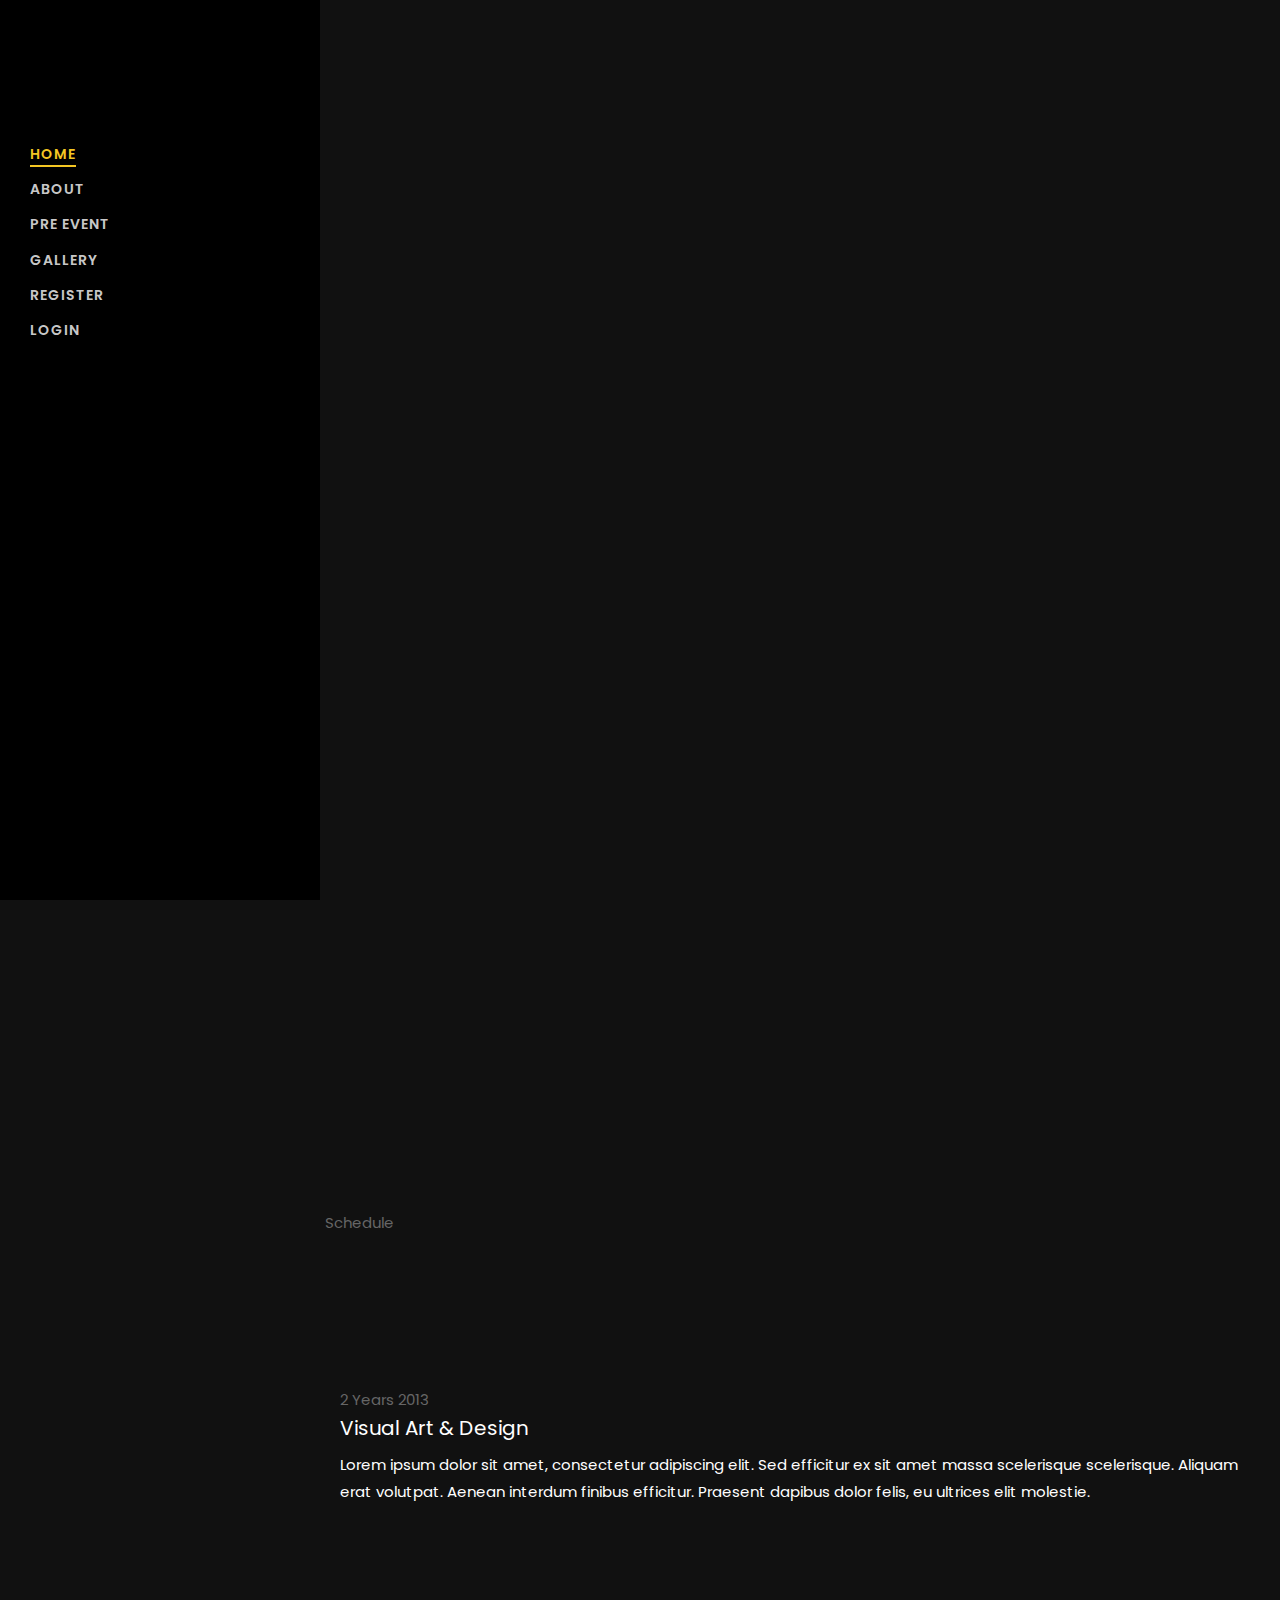
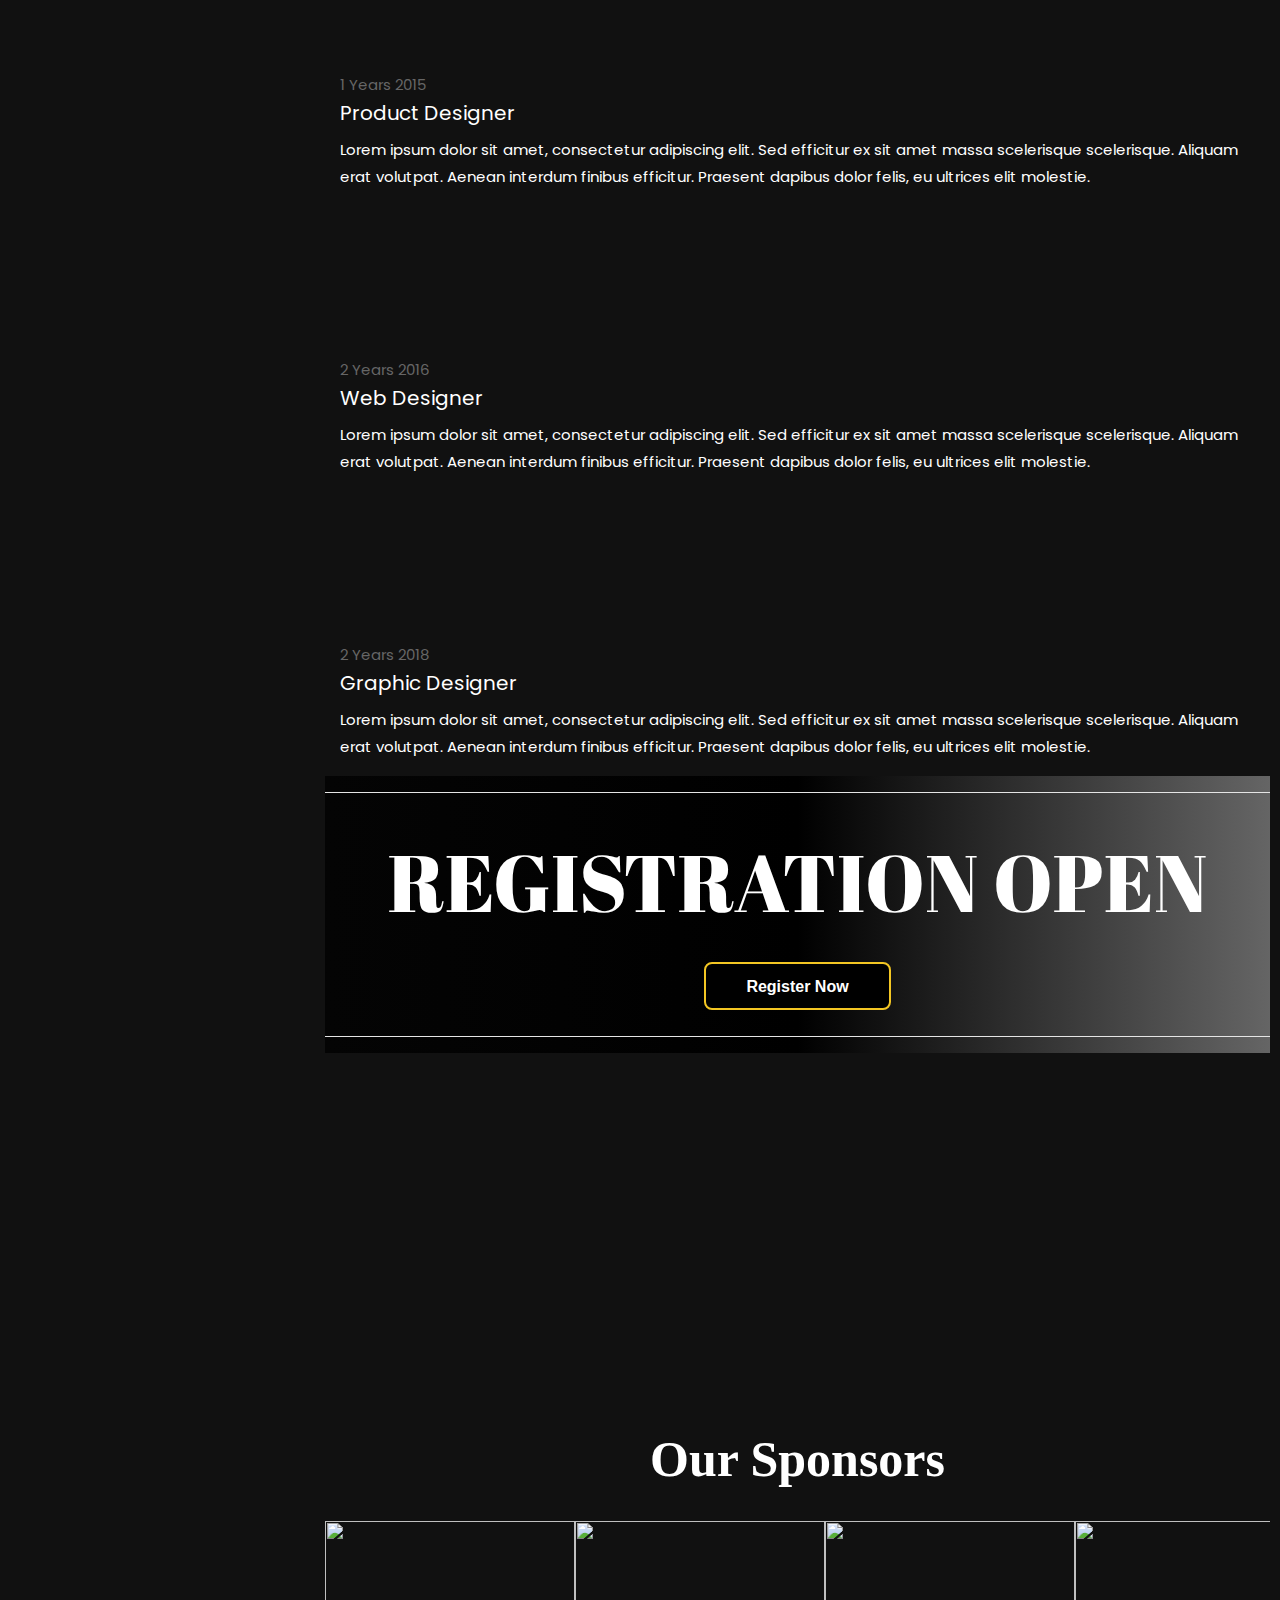
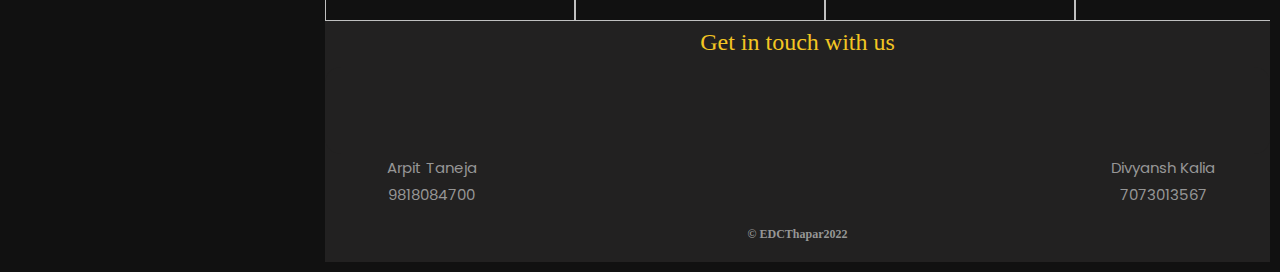
==== commit fe842a4d: "test" ====
--- a/index.html
+++ b/index.html
@@ -327,6 +327,22 @@
 
               </div>
             </div>
+            
+            
+            <div class="big_text" style="text-align: center !important;font-size: 5rem; font-family:  'Abril Fatface', cursive;margin: auto;color: white;width: 100%; " >
+              <hr color="white" >
+          
+              REGISTRATION OPEN
+
+          
+               <div class="flexx" style="z-index: 1; margin-bottom: 10px;">
+                              <button class="button-56" role="button"><b>Register Now</b></button>
+                            </div>
+                                <!-- timer starts here -->
+        
+              <!-- timer ends here -->
+            <hr color="white">
+            </div>
             <div class="col-md-12 portfolio-wrap">
               <div class="row no-gutters align-items-center">
                 <a href="images/work-6.jpg"
--- a/css/sponsor.css
+++ b/css/sponsor.css
@@ -215,7 +215,6 @@
 }
 /* button code */
 .button-56 {
-  
   background-color: #000000;
   border: 2px solid #f3c623;
   border-radius: 8px;
@@ -225,7 +224,7 @@
   cursor: pointer;
   /* display: flex;  */
   flex-direction: column;
-  
+
   align-items: center;
   font-family: Inter, sans-serif;
   font-size: 16px;
@@ -243,7 +242,7 @@
 }
 
 .button-56:after {
-   background-color: rgb(255, 255, 255);
+  background-color: rgb(255, 255, 255);
   border-radius: 8px;
   content: "";
   /*display: inline;
@@ -253,45 +252,38 @@
   width: 100%;
   position: absolute;
   top: -2px;
-  transform: translate(0px, 0px); 
-   transition: transform 0.2s ease-out; 
-   z-index: -1; 
-} 
+  transform: translate(0px, 0px);
+  transition: transform 0.2s ease-out;
+  z-index: -1;
+}
 
 .button-56:active {
   background-color: #888888;
   outline: 0;
-  
 }
 .button-56:hover:after {
-  
   background-color: rgb(255, 255, 255);
   border-radius: 8px;
   content: "";
   /*display: inline;*/
- /* display: block; */
+  /* display: block; */
   height: 48px;
   left: 0;
   width: 100%;
   position: absolute;
   top: -2px;
-  transform: translate(8px,8px); 
+  transform: translate(8px, 8px);
   z-index: -1;
   transition: transform 0.2s ease-out;
-  
-}
-
-
+}
 
 .button-56:hover {
- outline: 0;
- 
-  
+  outline: 0;
 }
 
 @media (min-width: 768px) {
   .button-56 {
-    padding: 0 40px;
+    padding: 11px 40px;
   }
 }
 .spacing_given {
@@ -305,75 +297,70 @@
 }
 
 /* footer css */
-.foot{
-    background: #222121;
-      text-align: center;
-      
-      position: relative;
-      width: 100%;
-  }
-  @media (max-width:992px){
-      .foot{
-          padding-left: 0%;
-      }
-  }
-  .follow{
-      text-align: center;
-      font-family: Montserrat;
-      font-weight: 400;
-      font-size: 24px;
-      color: rgb(243,198,35);
-  }
-  .copyright{
-    padding-top: 0%;
-    background: #222121;
-      color: #969696;
-      font-family: Montserrat; 
-      font-weight: 600;
-      font-size: 12px;
-  }
-  
-  .social_links
-  {
-      padding: 1rem;
-      background: #222121;
-      border-radius: 1rem;
-      margin-top: 0.2rem;
-      display: flex;
-      flex-wrap: wrap;
-      justify-content: center;
-  }
-  .social_links .combo
-  {
-      transform: scale(0.9);
-      transition: 0.4s ease-in;
-      margin: 0 0.5rem;
-      height: 3em;
-      width: 3em;
-      line-height: 3em;
-  }
-  .combo .circle
-  {
-      color: #f9f9f9;
-      transition: 0.4s ease-in;
-      font-size: 3em;
-  }
-  .combo .icon
-  {
-      color: #444343;
-      font-size: 2rem;
-      transform: translateY(1px);
-      transition: 0.2s ease-in;
-  }
-  .combo:hover
-  {
-      transform: scale(1.2);
-  }
-  /* .combo:hover , .combo:hover .icon
+.foot {
+  background: #222121;
+  text-align: center;
+
+  position: relative;
+  width: 100%;
+}
+@media (max-width: 992px) {
+  .foot {
+    padding-left: 0%;
+  }
+}
+.follow {
+  text-align: center;
+  font-family: Montserrat;
+  font-weight: 400;
+  font-size: 24px;
+  color: rgb(243, 198, 35);
+}
+.copyright {
+  padding-top: 0%;
+  background: #222121;
+  color: #969696;
+  font-family: Montserrat;
+  font-weight: 600;
+  font-size: 12px;
+}
+
+.social_links {
+  padding: 1rem;
+  background: #222121;
+  border-radius: 1rem;
+  margin-top: 0.2rem;
+  display: flex;
+  flex-wrap: wrap;
+  justify-content: center;
+}
+.social_links .combo {
+  transform: scale(0.9);
+  transition: 0.4s ease-in;
+  margin: 0 0.5rem;
+  height: 3em;
+  width: 3em;
+  line-height: 3em;
+}
+.combo .circle {
+  color: #f9f9f9;
+  transition: 0.4s ease-in;
+  font-size: 3em;
+}
+.combo .icon {
+  color: #444343;
+  font-size: 2rem;
+  transform: translateY(1px);
+  transition: 0.2s ease-in;
+}
+.combo:hover {
+  transform: scale(1.2);
+}
+/* .combo:hover , .combo:hover .icon
   {
       color:white;
   } */
-  /* .ig:hover , .ig:hover .circle
+/* .ig:hover , .ig:hover .circle
   {
       color:#e91e63;
   }
@@ -392,18 +379,20 @@
   .gt:hover , .gt:hover .circle{
       color: #1f1f1f;
   } */
-  .topp{
-    margin-left: 60%
-    ;border:1px;
-     border-style:solid;
-      border-color:#dfc13f; 
-      padding: 0.2em;
-  }
-.flexx{
-  
-     display: flex;
-    flex-direction: column-reverse;
-    
-    align-items: center; 
-   
-  }+.topp {
+  margin-left: 60%;
+  border: 1px;
+  border-style: solid;
+  border-color: #dfc13f;
+  padding: 0.2em;
+}
+.flexx {
+  display: flex;
+  flex-direction: column-reverse;
+
+  align-items: center;
+}
+.big_text {
+  background: linear-gradient(to right, #040404, #000000, #656565);
+}
+/* timer css starts here */
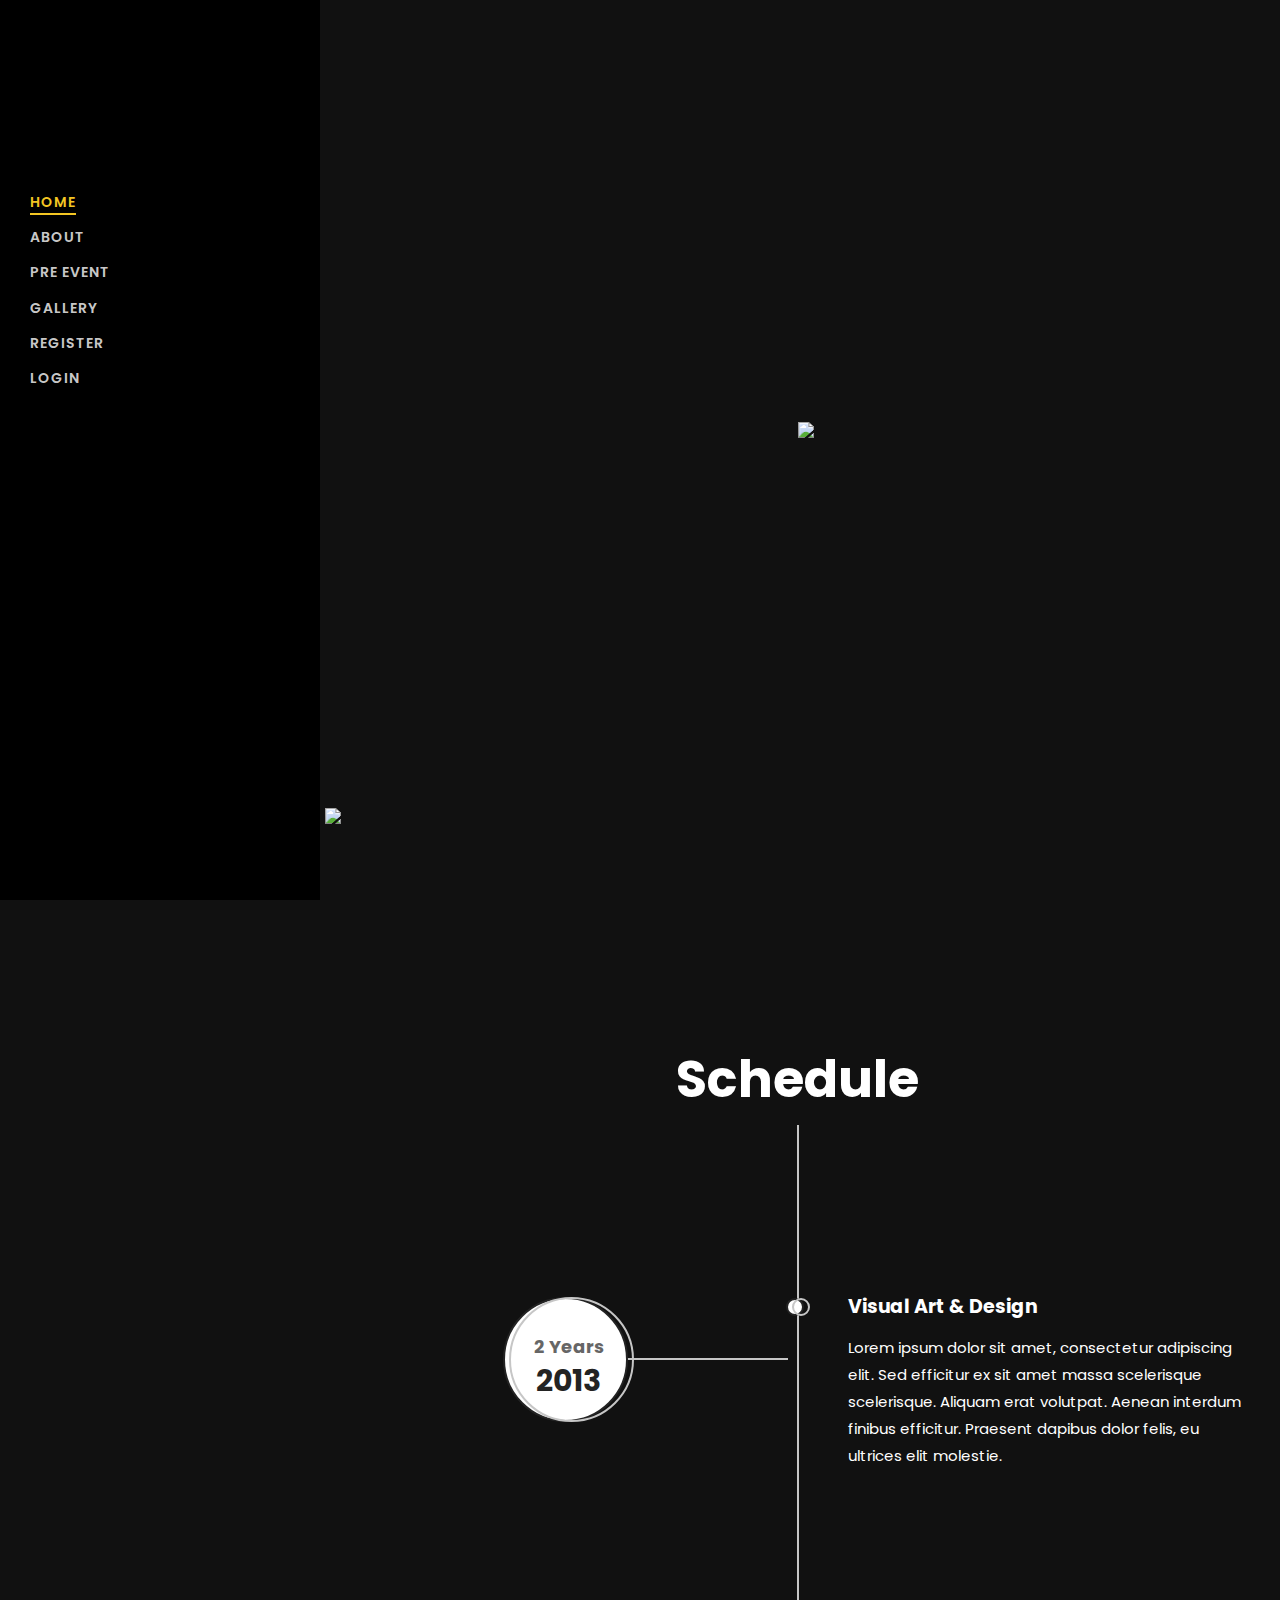
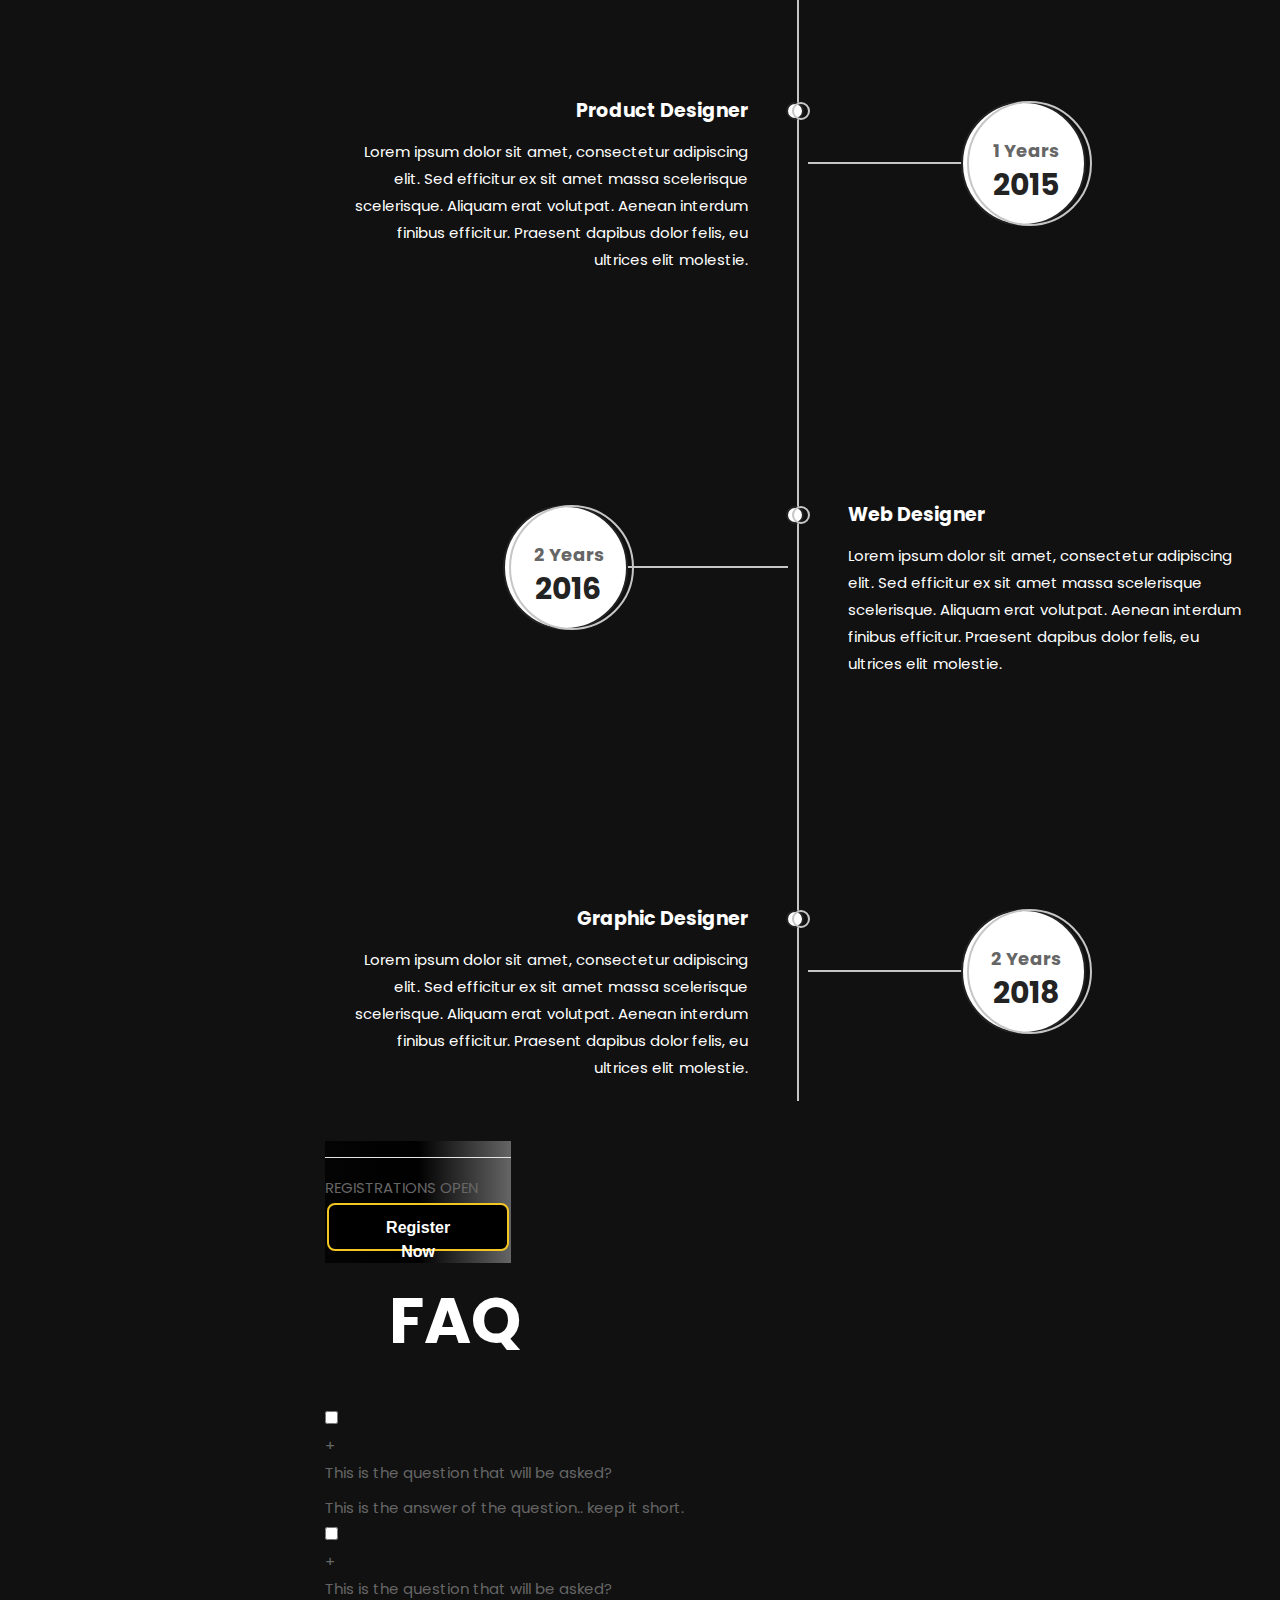
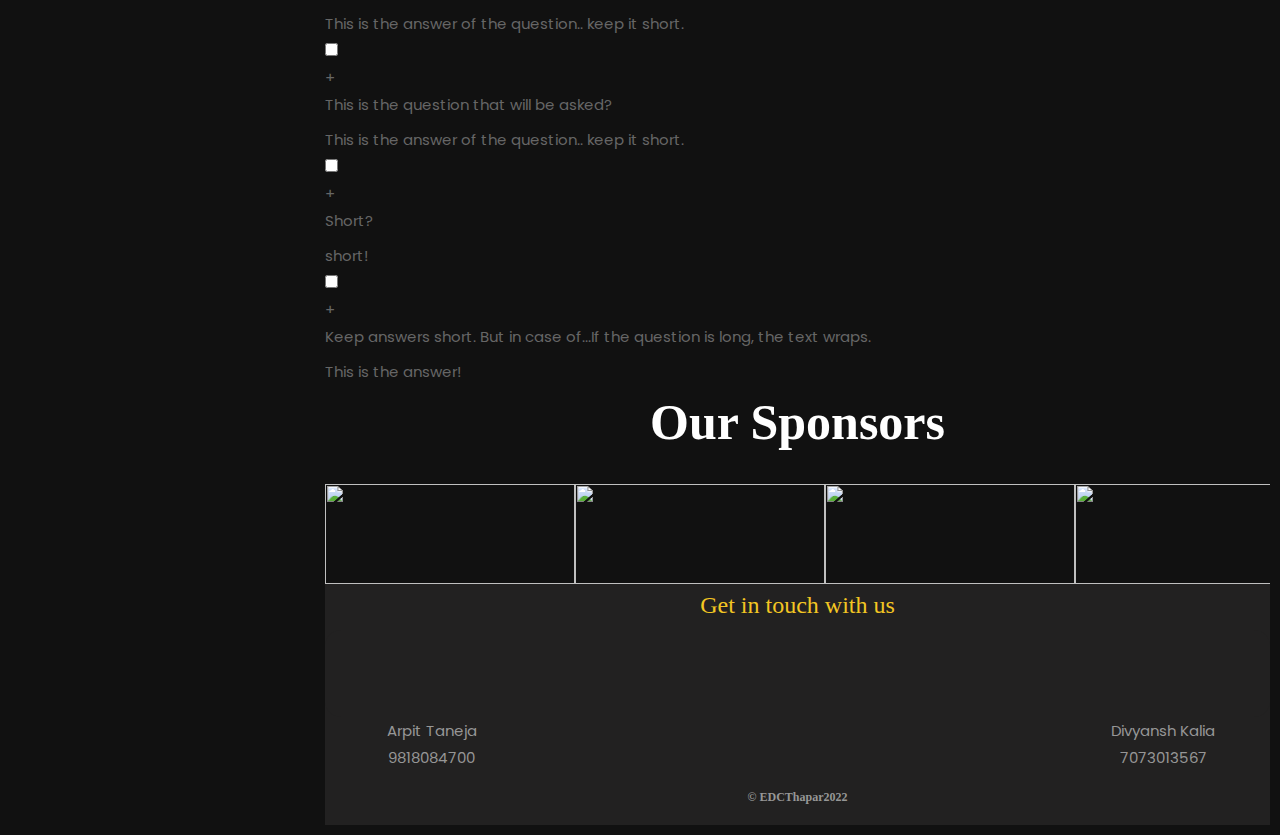
==== commit efd90221: "changes done" ====
--- a/index.html
+++ b/index.html
@@ -1,450 +1,606 @@
 <!DOCTYPE html>
 <html lang="en">
-<!-- Mirrored from preview.colorlib.com/theme/mostudio/index.html by HTTrack Website Copier/3.x [XR&CO'2014], Tue, 01 Feb 2022 18:52:24 GMT -->
-
-<head>
-  <title>Pitchers 6.0 | EDC TIET</title>
-  <meta charset="utf-8" />
-  <meta name="viewport" content="width=device-width, initial-scale=1, shrink-to-fit=no" />
-  <link rel="stylesheet" href="css/sponsor.css">
-  <link rel="stylesheet" href="css/timeline.css">
-  <link href="https://fonts.googleapis.com/css?family=Poppins:300,400,500,600,700" rel="stylesheet" />
-  <script src="https://kit.fontawesome.com/acab3432cc.js" crossorigin="anonymous"></script>
-  <link href="https://fonts.googleapis.com/css?family=Abril+Fatface&amp;display=swap" rel="stylesheet" />
-  <link rel="stylesheet" href="../../../stackpath.bootstrapcdn.com/font-awesome/4.7.0/css/font-awesome.min.css" />
-  <link rel="stylesheet"
-    href="css/A.animate.cssowl.carousel.min.cssowl.theme.default.min.cssmagnific-popup.cssflaticon.cssstyle.cssMcc.pxp_juOZ79.css.pagespeed.cf.7CpgIooTGb.css" />
-  <script>
-    (function (w, d) {
-      !(function (a, e, t, r, z) {
-        (a.zarazData = a.zarazData || {}),
-          (a.zarazData.executed = []),
-          (a.zarazData.tracks = []),
-          (a.zaraz = { deferred: [] });
-        var s = e.getElementsByTagName("title")[0];
-        (a.zarazData.c = e.cookie),
-          s && (a.zarazData.t = e.getElementsByTagName("title")[0].text),
-          (a.zarazData.w = a.screen.width),
-          (a.zarazData.h = a.screen.height),
-          (a.zarazData.j = a.innerHeight),
-          (a.zarazData.e = a.innerWidth),
-          (a.zarazData.l = a.location.href),
-          (a.zarazData.r = e.referrer),
-          (a.zarazData.k = a.screen.colorDepth),
-          (a.zarazData.n = e.characterSet),
-          (a.zarazData.o = new Date().getTimezoneOffset()), //
-          (a.dataLayer = a.dataLayer || []),
-          (a.zaraz.track = (e, t) => {
-            for (key in (a.zarazData.tracks.push(e), t))
-              a.zarazData["z_" + key] = t[key];
-          }),
-          (a.zaraz._preSet = []),
-          (a.zaraz.set = (e, t, r) => {
-            (a.zarazData["z_" + e] = t), a.zaraz._preSet.push([e, t, r]);
-          }),
-          a.dataLayer.push({ "zaraz.start": new Date().getTime() }),
-          a.addEventListener("DOMContentLoaded", () => {
-            var t = e.getElementsByTagName(r)[0],
-              z = e.createElement(r);
-            (z.defer = !0),
-              (z.src =
-                "../../cdn-cgi/zaraz/sd0d9.html?z=" +
-                btoa(encodeURIComponent(JSON.stringify(a.zarazData)))),
-              t.parentNode.insertBefore(z, t);
-          });
-      })(w, d, 0, "script");
-    })(window, document);
-  </script>
-  <script async src='/cdn-cgi/bm/cv/669835187/api.js'></script>
-</head>
-
-<body style="overflow-x:hidden;">
-  <div id="colorlib-page">
-    <a href="#" class="js-colorlib-nav-toggle colorlib-nav-toggle"><i></i></a>
-    <aside id="colorlib-aside" role="complementary" class="js-fullheight">
-      <h1 id="colorlib-logo" class="mb-4 mb-md-5">
-        <a href="index.html" style="
+  <!-- Mirrored from preview.colorlib.com/theme/mostudio/index.html by HTTrack Website Copier/3.x [XR&CO'2014], Tue, 01 Feb 2022 18:52:24 GMT -->
+
+  <head>
+    <title>Pitchers 6.0 | EDC TIET</title>
+    <meta charset="utf-8" />
+    <meta
+      name="viewport"
+      content="width=device-width, initial-scale=1, shrink-to-fit=no"
+    />
+    <link rel="stylesheet" href="css/sponsor.css" />
+    <script src="js/script.js"></script>
+    <link rel="stylesheet" href="css/timeline.css" />
+    <link
+      href="https://fonts.googleapis.com/css?family=Poppins:300,400,500,600,700"
+      rel="stylesheet"
+    />
+    <script
+      src="https://kit.fontawesome.com/acab3432cc.js"
+      crossorigin="anonymous"
+    ></script>
+    <link
+      href="https://fonts.googleapis.com/css?family=Abril+Fatface&amp;display=swap"
+      rel="stylesheet"
+    />
+    <link
+      rel="stylesheet"
+      href="../../../stackpath.bootstrapcdn.com/font-awesome/4.7.0/css/font-awesome.min.css"
+    />
+    <link
+      rel="stylesheet"
+      href="css/A.animate.cssowl.carousel.min.cssowl.theme.default.min.cssmagnific-popup.cssflaticon.cssstyle.cssMcc.pxp_juOZ79.css.pagespeed.cf.7CpgIooTGb.css"
+    />
+    <script>
+      (function (w, d) {
+        !(function (a, e, t, r, z) {
+          (a.zarazData = a.zarazData || {}),
+            (a.zarazData.executed = []),
+            (a.zarazData.tracks = []),
+            (a.zaraz = { deferred: [] });
+          var s = e.getElementsByTagName("title")[0];
+          (a.zarazData.c = e.cookie),
+            s && (a.zarazData.t = e.getElementsByTagName("title")[0].text),
+            (a.zarazData.w = a.screen.width),
+            (a.zarazData.h = a.screen.height),
+            (a.zarazData.j = a.innerHeight),
+            (a.zarazData.e = a.innerWidth),
+            (a.zarazData.l = a.location.href),
+            (a.zarazData.r = e.referrer),
+            (a.zarazData.k = a.screen.colorDepth),
+            (a.zarazData.n = e.characterSet),
+            (a.zarazData.o = new Date().getTimezoneOffset()), //
+            (a.dataLayer = a.dataLayer || []),
+            (a.zaraz.track = (e, t) => {
+              for (key in (a.zarazData.tracks.push(e), t))
+                a.zarazData["z_" + key] = t[key];
+            }),
+            (a.zaraz._preSet = []),
+            (a.zaraz.set = (e, t, r) => {
+              (a.zarazData["z_" + e] = t), a.zaraz._preSet.push([e, t, r]);
+            }),
+            a.dataLayer.push({ "zaraz.start": new Date().getTime() }),
+            a.addEventListener("DOMContentLoaded", () => {
+              var t = e.getElementsByTagName(r)[0],
+                z = e.createElement(r);
+              (z.defer = !0),
+                (z.src =
+                  "../../cdn-cgi/zaraz/sd0d9.html?z=" +
+                  btoa(encodeURIComponent(JSON.stringify(a.zarazData)))),
+                t.parentNode.insertBefore(z, t);
+            });
+        })(w, d, 0, "script");
+      })(window, document);
+    </script>
+    <script async src="/cdn-cgi/bm/cv/669835187/api.js"></script>
+    <style>
+      @import url("https://fonts.googleapis.com/css2?family=Poppins:wght@500&display=swap");
+    </style>
+  <script async src='/cdn-cgi/bm/cv/669835187/api.js'></script></head>
+
+  <body style="overflow-x: hidden" onload="loaded()">
+    <!-- loader starts -->
+    <!-- <div class="loader">
+      <div class="rect_out">
+        <div class="rect_in"></div>
+      </div>
+      <p>Loading...</p>
+    </div>
+    loader ends -->
+    <div id="colorlib-page">
+      <a href="#" class="js-colorlib-nav-toggle colorlib-nav-toggle"><i></i></a>
+      <aside id="colorlib-aside" role="complementary" class="js-fullheight">
+        <h1 id="colorlib-logo" class="mb-4 mb-md-5">
+          <a
+            href="index.html"
+            style="
               background-image: url(images/xbg_1.jpg.pagespeed.ic.V7euF_Sby_.jpg);
-            ">Mostudio</a>
-      </h1>
-      <nav id="colorlib-main-menu" role="navigation">
-        <ul>
-          <li class="colorlib-active"><a href="index.html">Home</a></li>
-          <li><a href="#event">About</a></li>
-          <li><a href="#pre-event">Pre event</a></li>
-          <li><a href="gallery.html">Gallery</a></li>
-          <li><a href="register.html">Register</a></li>
-          <li><a href="login.html">Login</a></li>
-        </ul>
-      </nav>
-
-
-    </aside>
-    <div id="colorlib-main">
-      <section class="ftco-section ftco-no-pt ftco-no-pb">
-        <div class="container px-md-0" style="padding-left:0;padding-right:0;">
-          <div class="row d-flex no-gutters">
-            <div class="col-md-12 portfolio-wrap">
-              <div class="row no-gutters align-items-center">
-                <div class="col-md-6 img image-popup js-fullheight d-flex align-items-center justify-content-center"
-                  style="
-                      background-image: url(images/xwork-1.jpg.pagespeed.ic.2LGctOc-NR.jpg);
-                    ">
+            "
+            >Pitchers 6.0</a
+          >
+        </h1>
+        <nav id="colorlib-main-menu" role="navigation">
+          <ul>
+            <li class="colorlib-active"><a href="index.html">Home</a></li>
+            <li><a href="#event">About</a></li>
+            <li><a href="#pre-event">Pre event</a></li>
+            <li><a href="gallery.html">Gallery</a></li>
+            <li><a href="register.html">Register</a></li>
+            <li><a href="login.html">Login</a></li>
+          </ul>
+        </nav>
+      </aside>
+      <div id="colorlib-main">
+        <section class="ftco-section ftco-no-pt ftco-no-pb">
+          <div
+            class="container px-md-0"
+            style="padding-left: 0; padding-right: 0"
+          >
+            <div class="row d-flex no-gutters">
+              <div class="col-md-12 portfolio-wrap">
+                <div class="row no-gutters align-items-center">
+                  <div
+                    class="col-md-12 img js-fullheight d-flex align-items-center justify-content-center"
+                    style="
+                      background-image: url(images/Pitchers.png);
+                    "
+                  >
+                    <!-- <div
+                      class="icon d-flex align-items-center justify-content-center"
+                    >
+                      <span class="fa fa-expand"></span>
+                    </div> -->
+                  </div>
+                  <div class="col-md-6">
+                    <div class="text pt-5 pl-0 px-lg-5 pl-md-4 ftco-animate">
+                      <div class="px-4 px-lg-4">
+                        <div class="desc">
+                          <div class="top">
+                            <!-- <span class="subheading">Portrait</span> -->
+                            <div id="spltext" class="size">
+                           
+                            </div>
+                          </div>
+                          <br /><br />
+                          <div class="absolute">
+                            <p class="tagline">
+                              Far far away, behind the word mountains
+                            </p>
+                          </div>
+                          <div class="qqq">
+                            <button class="button-56" role="button">
+                              <b>Register</b>
+                            </button>
+                            <button class="button-56" role="button">
+                              <b>Sign In</b>
+                            </button>
+                          </div>
+                          <!-- <p class="qw">
+                            <a href="register.html" class="custom-btn" id="buttonsfirstpage"
+                              >REGISTER HERE</a> </p>
+                              <p class="qw">  <a href="register.html" class="custom-btn" id="buttonsfirstpage"
+                              >SIGN IN HERE</a></p> -->
+                        </div>
+                      </div>
+                    </div>
+                  </div>
+                </div>
+              </div>
+              <div class="col-md-12 portfolio-wrap">
+                <div class="row no-gutters align-items-center">
+                  <img
+                    src="images/about.jpg"
+                    class="col-md-6 order-md-last img js-fullheight d-flex align-items-center justify-content-center"
+                  />
+                  <!-- <div class="icon d-flex align-items-center justify-content-center">
+                <span class="fa fa-expand"></span>
+                </div> -->
+
+                  <div class="col-md-6">
+                    <div class="text pt-5 px-md-5 ftco-animate">
+                      <div class="px-4 px-lg-4" style="margin: -60px">
+                        <div class="desc text-md-right">
+                          <div
+                            class="top"
+                            style="font-style: inherit; text-align: center"
+                          >
+                            <h2 class="mb-4">
+                              <a href="gallery.html">About the Event</a>
+                            </h2>
+                          </div>
+                          <div class="absolute">
+                            <p class="about_event" style="text-align: justify">
+                              Pitchers is the annual flagship event of the
+                              Entrepreneurship Development Cell wherein students
+                              who are yet to dive into the testing waters with
+                              their own startup ideas are provided with a mock
+                              simulation of strategies adopted by already
+                              successful startups. It includes telling about the
+                              main arena of work / services of the startup, past
+                              activities and ongoing activities of the startup,
+                              and future expectations and ideas of the same.
+                              Students are divided into teams and each team with
+                              a different case study who will then compete and
+                              win the overall event just on the basis of
+                              pitching.
+                            </p>
+                          </div>
+                          <!-- <p><a href="single.html" class="custom-btn">View Portfolio</a></p> -->
+                        </div>
+                      </div>
+                    </div>
+                  </div>
+                </div>
+              </div>
+
+              <div class="col-md-12 portfolio-wrap">
+                <div class="row no-gutters align-items-center">
+                  <img
+                    src="images/shark.jpg"
+                    class="col-md-6 img js-fullheight d-flex align-items-center justify-content-center"
+                  />
                   <!-- <div
                       class="icon d-flex align-items-center justify-content-center"
                     >
                       <span class="fa fa-expand"></span>
                     </div> -->
-                </div>
-                <div class="col-md-6">
-                  <div class="text pt-5 pl-0 px-lg-5 pl-md-4 ftco-animate">
-                    <div class="px-4 px-lg-4">
-                      <div class="desc">
-                        <div class="top">
-                          <!-- <span class="subheading">Portrait</span> -->
-                          <div id="spltext" class="size">
-                            <h1 class="mb-4 text1">
-                              <!-- <a href="#">PITCHERS 6.0</a> -->
-                              <div class="waviy">
-                                <span style="--i:1">P</span>
-                                <span style="--i:2">I</span>
-                                <span style="--i:3">T</span>
-                                <span style="--i:4">C</span>
-                                <span style="--i:5">H</span>
-                                <span style="--i:6">E</span>
-                                <span style="--i:7">R</span>
-                                <span style="--i:8">S</span>
-                                <span style="--i:9">6</span>
-                                <span style="--i:10">.0</span>
-
+
+                  <div class="col-md-6">
+                    <div class="text pt-5 px-md-5 ftco-animate">
+                      <div class="px-4 px-lg-4" style="margin: -60px">
+                        <div class="desc text-md-right">
+                          <div
+                            class="top"
+                            style="font-style: inherit; text-align: center"
+                          >
+                            <h2 class="mb-4">
+                              <a href="gallery.html">Pre Event</a>
+                            </h2>
+                          </div>
+                          <div class="flexx">
+                            <div class="absolute">
+                              <p class="about_event">
+                                Pitchers is the annual flagship event of the
+                                Entrepreneurship Development Cell wherein
+                                students who are yet to dive into the testing
+                                waters with their own startup ideas are provided
+                                with a mock simulation of strategies adopted by
+                                already successful startups. It includes telling
+                                about the main arena of work / services of the
+                                startup, past activities and ongoing activities
+                                of the startup, and future expectations and
+                                ideas of the same. Students are divided into
+                                teams and each team with a different case study
+                                who will then compete and win the overall event
+                                just on the basis of pitching.
+                              </p>
+                              <div class="flexx">
+                                <button class="button-56" role="button">
+                                  <b>Register</b>
+                                </button>
                               </div>
-
-                            </h1>
-
-                          </div>
-                        </div>
-                        <br><br>
-                        <div class="absolute">
-                          <p class="tagline">
-                            Far far away, behind the word mountains
-                          </p>
-                        </div>
-                        <div class="qqq">
-                          <button class="button-56" role="button"><b>Register</b></button>
-                          <button class="button-56" role="button"><b>Sign In</b></button>
-                        </div>
-                        <!-- <p class="qw">
-                            <a href="register.html" class="custom-btn" id="buttonsfirstpage"
-                              >REGISTER HERE</a> </p>
-                              <p class="qw">  <a href="register.html" class="custom-btn" id="buttonsfirstpage"
-                              >SIGN IN HERE</a></p> -->
-
+                            </div>
+                          </div>
+                        </div>
                       </div>
                     </div>
                   </div>
                 </div>
               </div>
-            </div>
-            <div class="col-md-12 portfolio-wrap">
-              <div class="row no-gutters align-items-center">
-                <a href="imageS/about.jpg"
-                  class="col-md-6 order-md-last img image-popup js-fullheight d-flex align-items-center justify-content-center"
-                  style="background-image:url(images/about.jpg)">
-                  <!-- <div class="icon d-flex align-items-center justify-content-center">
-                <span class="fa fa-expand"></span>
-                </div> -->
-                </a>
-                <div class="col-md-6">
-                  <div class="text pt-5 px-md-5 ftco-animate">
-                    <div class="px-4 px-lg-4" style="margin: -60px;">
-
-                      <div class="desc text-md-right">
-                        <div class="top" style="
-                font-style: inherit;
-                text-align: center">
-
-
-
-                          <h2 class="mb-4"><a href="gallery.html">About the Event</a></h2>
-                        </div>
-                        <div class="absolute">
-                          <p class="about_event">Pitchers is the annual flagship event of the Entrepreneurship
-                            Development Cell wherein students who are yet to dive into the testing waters with their own
-                            startup ideas are provided with a mock simulation of strategies adopted by already
-                            successful startups. It includes telling about the main arena of work / services of the
-                            startup, past activities and ongoing activities of the startup, and future expectations and
-                            ideas of the same. Students are divided into teams and each team with a different case study
-                            who will then compete and win the overall event just on the basis of pitching.</p>
-                        </div>
-                        <!-- <p><a href="single.html" class="custom-btn">View Portfolio</a></p> -->
-                      </div>
-                    </div>
-                  </div>
+              <!-- timeline starts here -->
+              <div class="timeline_title">Schedule</div>
+              <div class="container">
+                <div class="main-timeline">
+                  <!-- start experience section-->
+                  <div class="timeline">
+                    <div class="icon"></div>
+                    <div class="date-content">
+                      <div class="date-outer">
+                        <span class="date">
+                          <span class="month">2 Years</span>
+                          <span class="year">2013</span>
+                        </span>
+                      </div>
+                    </div>
+                    <div class="timeline-content">
+                      <h5 class="title">Visual Art &amp; Design</h5>
+                      <p class="description" style="color: white">
+                        Lorem ipsum dolor sit amet, consectetur adipiscing elit.
+                        Sed efficitur ex sit amet massa scelerisque scelerisque.
+                        Aliquam erat volutpat. Aenean interdum finibus
+                        efficitur. Praesent dapibus dolor felis, eu ultrices
+                        elit molestie.
+                      </p>
+                    </div>
+                  </div>
+                  <!-- end experience section-->
+
+                  <!-- start experience section-->
+                  <div class="timeline">
+                    <div class="icon"></div>
+                    <div class="date-content">
+                      <div class="date-outer">
+                        <span class="date">
+                          <span class="month">1 Years</span>
+                          <span class="year">2015</span>
+                        </span>
+                      </div>
+                    </div>
+                    <div class="timeline-content">
+                      <h5 class="title">Product Designer</h5>
+                      <p class="description" style="color: white">
+                        Lorem ipsum dolor sit amet, consectetur adipiscing elit.
+                        Sed efficitur ex sit amet massa scelerisque scelerisque.
+                        Aliquam erat volutpat. Aenean interdum finibus
+                        efficitur. Praesent dapibus dolor felis, eu ultrices
+                        elit molestie.
+                      </p>
+                    </div>
+                  </div>
+                  <!-- end experience section-->
+
+                  <!-- start experience section-->
+                  <div class="timeline">
+                    <div class="icon"></div>
+                    <div class="date-content">
+                      <div class="date-outer">
+                        <span class="date">
+                          <span class="month">2 Years</span>
+                          <span class="year">2016</span>
+                        </span>
+                      </div>
+                    </div>
+                    <div class="timeline-content">
+                      <h5 class="title">Web Designer</h5>
+                      <p class="description" style="color: white">
+                        Lorem ipsum dolor sit amet, consectetur adipiscing elit.
+                        Sed efficitur ex sit amet massa scelerisque scelerisque.
+                        Aliquam erat volutpat. Aenean interdum finibus
+                        efficitur. Praesent dapibus dolor felis, eu ultrices
+                        elit molestie.
+                      </p>
+                    </div>
+                  </div>
+                  <!-- end experience section-->
+
+                  <!-- start experience section-->
+                  <div class="timeline">
+                    <div class="icon"></div>
+                    <div class="date-content">
+                      <div class="date-outer">
+                        <span class="date">
+                          <span class="month">2 Years</span>
+                          <span class="year">2018</span>
+                        </span>
+                      </div>
+                    </div>
+                    <div class="timeline-content">
+                      <h5 class="title">Graphic Designer</h5>
+                      <p class="description" style="color: white">
+                        Lorem ipsum dolor sit amet, consectetur adipiscing elit.
+                        Sed efficitur ex sit amet massa scelerisque scelerisque.
+                        Aliquam erat volutpat. Aenean interdum finibus
+                        efficitur. Praesent dapibus dolor felis, eu ultrices
+                        elit molestie.
+                      </p>
+                    </div>
+                  </div>
+                  <!-- end experience section-->
                 </div>
               </div>
-            </div>
-
-            <div class="col-md-12 portfolio-wrap">
-              <div class="row no-gutters align-items-center">
-                <a href="images/work-5.jpg"
-                  class="col-md-6 img image-popup js-fullheight d-flex align-items-center justify-content-center" style="
-                      background-image: url(images/shark.jpg);
-                    ">
-                  <!-- <div
-                      class="icon d-flex align-items-center justify-content-center"
-                    >
-                      <span class="fa fa-expand"></span>
-                    </div> -->
-                </a>
-                <div class="col-md-6">
-                  <div class="text pt-5 px-md-5 ftco-animate">
-                    <div class="px-4 px-lg-4" style="margin: -60px;">
-
-                      <div class="desc text-md-right">
-                        <div class="top" style="
-                        font-style: inherit;
-                        text-align: center">
-
-
-
-                          <h2 class="mb-4"><a href="gallery.html">About the Event</a></h2>
-                        </div>
-                        <div class="flexx">
-                          <div class="absolute">
-                            <p class="about_event">Pitchers is the annual flagship event of the Entrepreneurship
-                              Development Cell wherein students who are yet to dive into the testing waters with their
-                              own
-                              startup ideas are provided with a mock simulation of strategies adopted by already
-                              successful startups. It includes telling about the main arena of work / services of the
-                              startup, past activities and ongoing activities of the startup, and future expectations
-                              and
-                              ideas of the same. Students are divided into teams and each team with a different case
-                              study
-                              who will then compete and win the overall event just on the basis of pitching.</p>
-                            <div class="flexx">
-                              <button class="button-56" role="button"><b>Register</b></button>
-                            </div>
-                          </div>
-                        </div>
-                      </div>
-                    </div>
-                  </div>
+
+              <div class="big_text">
+                <hr color="white" />
+                REGISTRATIONS OPEN
+                <!-- timer starts here -->
+                <div id="timer"></div>
+                <!-- timer ends here -->
+                <div class="flexx" style="margin-bottom: 10px">
+                  <a
+                    href="{% url 'pre-event-reg' %}"
+                    class="button-56"
+                    role="button"
+                    ><b>Register Now</b></a
+                  >
                 </div>
               </div>
+              <hr color="white" />
             </div>
-            <!-- timeline starts here -->
-            <div class="timeline_title">Schedule</div>
-            <div class="container">
-              <div class="main-timeline">
-
-                <!-- start experience section-->
-                <div class="timeline">
-                  <div class="icon"></div>
-                  <div class="date-content">
-                    <div class="date-outer">
-                      <span class="date">
-                        <span class="month">2 Years</span>
-                        <span class="year">2013</span>
-                      </span>
-                    </div>
-                  </div>
-                  <div class="timeline-content">
-                    <h5 class="title">Visual Art &amp; Design</h5>
-                    <p class="description" style="color: white;">
-                      Lorem ipsum dolor sit amet, consectetur adipiscing elit. Sed efficitur ex sit amet massa
-                      scelerisque scelerisque. Aliquam erat volutpat. Aenean interdum finibus efficitur. Praesent
-                      dapibus dolor felis, eu ultrices elit molestie.
-                    </p>
+            <div class="portfolio-wrap">
+              <div class="row no-gutters align-items-center">
+                <div class="holder">
+                  <!-- FAQ STARTS HERE -->
+                  <div
+                    class="center"
+                    style="
+                      color: white;
+                      padding-left: 4rem;
+                      font-size: 4rem;
+                      font-weight: bold;
+                      font-family: 'Poppins', sans-serif;
+                    "
+                  >
+                    FAQ
+                  </div>
+                  <br />
+
+                  <div class="content">
+                    <div>
+                      <input
+                        type="checkbox"
+                        id="question1"
+                        name="q"
+                        class="questions"
+                      />
+                      <div class="plus">+</div>
+                      <label for="question1" class="question">
+                        This is the question that will be asked?
+                      </label>
+                      <div class="answers">
+                        This is the answer of the question.. keep it short.
+                      </div>
+                    </div>
+                    <div class="content">
+                      <div>
+                        <input
+                          type="checkbox"
+                          id="question2"
+                          name="q"
+                          class="questions"
+                        />
+                        <div class="plus">+</div>
+                        <label for="question2" class="question">
+                          This is the question that will be asked?
+                        </label>
+                        <div class="answers">
+                          This is the answer of the question.. keep it short.
+                        </div>
+                      </div>
+                      <div class="content">
+                        <div>
+                          <input
+                            type="checkbox"
+                            id="question3"
+                            name="q"
+                            class="questions"
+                          />
+                          <div class="plus">+</div>
+                          <label for="question3" class="question">
+                            This is the question that will be asked?
+                          </label>
+                          <div class="answers">
+                            This is the answer of the question.. keep it short.
+                          </div>
+                        </div>
+                        <div>
+                          <input
+                            type="checkbox"
+                            id="question4"
+                            name="q"
+                            class="questions"
+                          />
+                          <div class="plus">+</div>
+                          <label for="question4" class="question">
+                            Short?
+                          </label>
+                          <div class="answers">short!</div>
+                        </div>
+
+                        <div>
+                          <input
+                            type="checkbox"
+                            id="question5"
+                            name="q"
+                            class="questions"
+                          />
+                          <div class="plus">+</div>
+                          <label for="question5" class="question">
+                            Keep answers short. But in case of...If the question
+                            is long, the text wraps.
+                          </label>
+                          <div class="answers">This is the answer!</div>
+                        </div>
+                      </div>
+                    </div>
                   </div>
                 </div>
-                <!-- end experience section-->
-
-                <!-- start experience section-->
-                <div class="timeline">
-                  <div class="icon"></div>
-                  <div class="date-content">
-                    <div class="date-outer">
-                      <span class="date">
-                        <span class="month">1 Years</span>
-                        <span class="year">2015</span>
-                      </span>
-                    </div>
-                  </div>
-                  <div class="timeline-content">
-                    <h5 class="title">Product Designer</h5>
-                    <p class="description" style="color: white;">
-                      Lorem ipsum dolor sit amet, consectetur adipiscing elit. Sed efficitur ex sit amet massa
-                      scelerisque scelerisque. Aliquam erat volutpat. Aenean interdum finibus efficitur. Praesent
-                      dapibus dolor felis, eu ultrices elit molestie.
-                    </p>
-                  </div>
-                </div>
-                <!-- end experience section-->
-
-                <!-- start experience section-->
-                <div class="timeline">
-                  <div class="icon"></div>
-                  <div class="date-content">
-                    <div class="date-outer">
-                      <span class="date">
-                        <span class="month">2 Years</span>
-                        <span class="year">2016</span>
-                      </span>
-                    </div>
-                  </div>
-                  <div class="timeline-content">
-                    <h5 class="title">Web Designer</h5>
-                    <p class="description" style="color: white;">
-                      Lorem ipsum dolor sit amet, consectetur adipiscing elit. Sed efficitur ex sit amet massa
-                      scelerisque scelerisque. Aliquam erat volutpat. Aenean interdum finibus efficitur. Praesent
-                      dapibus dolor felis, eu ultrices elit molestie.
-                    </p>
-                  </div>
-                </div>
-                <!-- end experience section-->
-
-                <!-- start experience section-->
-                <div class="timeline">
-                  <div class="icon"></div>
-                  <div class="date-content">
-                    <div class="date-outer">
-                      <span class="date">
-                        <span class="month">2 Years</span>
-                        <span class="year">2018</span>
-                      </span>
-                    </div>
-                  </div>
-                  <div class="timeline-content">
-                    <h5 class="title">Graphic Designer</h5>
-                    <p class="description" style="color: white;">
-                      Lorem ipsum dolor sit amet, consectetur adipiscing elit. Sed efficitur ex sit amet massa
-                      scelerisque scelerisque. Aliquam erat volutpat. Aenean interdum finibus efficitur. Praesent
-                      dapibus dolor felis, eu ultrices elit molestie.
-                    </p>
-                  </div>
-                </div>
-                <!-- end experience section-->
-
-              </div>
-            </div>
-            
-            
-            <div class="big_text" style="text-align: center !important;font-size: 5rem; font-family:  'Abril Fatface', cursive;margin: auto;color: white;width: 100%; " >
-              <hr color="white" >
-          
-              REGISTRATION OPEN
-
-          
-               <div class="flexx" style="z-index: 1; margin-bottom: 10px;">
-                              <button class="button-56" role="button"><b>Register Now</b></button>
-                            </div>
-                                <!-- timer starts here -->
-        
-              <!-- timer ends here -->
-            <hr color="white">
-            </div>
-            <div class="col-md-12 portfolio-wrap">
-              <div class="row no-gutters align-items-center">
-                <a href="images/work-6.jpg"
-                  class="col-md-6 order-md-last img image-popup js-fullheight d-flex align-items-center justify-content-center"
-                  style="
-                      background-image: url(images/xwork-6.jpg.pagespeed.ic.wqF676sLEU.jpg);
-                    ">
-                  <!-- <div
-                      class="icon d-flex align-items-center justify-content-center"
-                    >
-                      <span class="fa fa-expand"></span>
-                    </div> -->
-                </a>
-                <div class="col-md-6">
-                  <div class="text pt-5 px-md-5 ftco-animate">
-                    <div class="px-4 px-lg-4">
-                      <div class="desc text-md-right">
-                        <div class="top">
-                          <span class="subheading">Fashion</span>
-                          <h2 class="mb-4">
-                            <a href="gallery.html">Black Girl Model</a>
-                          </h2>
-                        </div>
-                        <div class="absolute">
-                          <p>
-                            Far far away, behind the word mountains, far from
-                            the countries Vokalia and Consonantia, there live
-                            the blind texts. Separated they live in
-                            Bookmarksgrove.
-                          </p>
-                        </div>
-                        <p>
-                          <a href="single.html" class="custom-btn">View Portfolio</a>
-                        </p>
-                      </div>
-                    </div>
-                  </div>
-                </div>
-              </div>
-            </div>
-
-            <div class="container" style="padding-left:0px; padding-right:0px;">
-              <h2 class="mb-4 font">Our Sponsors</h2>
-              <div class="slider">
-                <div class="slide-track">
-                  <div class="slide">
-                    <img src="https://s3-us-west-2.amazonaws.com/s.cdpn.io/557257/2.png" height="100" width="250"
-                      alt="" />
-                  </div>
-                  <div class="slide">
-                    <img src="https://s3-us-west-2.amazonaws.com/s.cdpn.io/557257/3.png" height="100" width="250"
-                      alt="" />
-                  </div>
-                  <div class="slide">
-                    <img src="https://s3-us-west-2.amazonaws.com/s.cdpn.io/557257/4.png" height="100" width="250"
-                      alt="" />
-                  </div>
-                  <div class="slide">
-                    <img src="https://s3-us-west-2.amazonaws.com/s.cdpn.io/557257/5.png" height="100" width="250"
-                      alt="" />
-                  </div>
-                  <div class="slide">
-                    <img src="https://s3-us-west-2.amazonaws.com/s.cdpn.io/557257/6.png" height="100" width="250"
-                      alt="" />
-                  </div>
-                  <div class="slide">
-                    <img src="https://s3-us-west-2.amazonaws.com/s.cdpn.io/557257/7.png" height="100" width="250"
-                      alt="" />
-                  </div>
-                  <div class="slide">
-                    <img src="https://s3-us-west-2.amazonaws.com/s.cdpn.io/557257/1.png" height="100" width="250"
-                      alt="" />
-                  </div>
-                  <div class="slide">
-                    <img src="https://s3-us-west-2.amazonaws.com/s.cdpn.io/557257/2.png" height="100" width="250"
-                      alt="" />
-                  </div>
-                  <div class="slide">
-                    <img src="https://s3-us-west-2.amazonaws.com/s.cdpn.io/557257/3.png" height="100" width="250"
-                      alt="" />
-                  </div>
-                  <div class="slide">
-                    <img src="https://s3-us-west-2.amazonaws.com/s.cdpn.io/557257/4.png" height="100" width="250"
-                      alt="" />
-                  </div>
-                  <div class="slide">
-                    <img src="https://s3-us-west-2.amazonaws.com/s.cdpn.io/557257/5.png" height="100" width="250"
-                      alt="" />
-                  </div>
-                  <div class="slide">
-                    <img src="https://s3-us-west-2.amazonaws.com/s.cdpn.io/557257/6.png" height="100" width="250"
-                      alt="" />
-                  </div>
-                  <div class="slide">
-                    <img src="https://s3-us-west-2.amazonaws.com/s.cdpn.io/557257/7.png" height="100" width="250"
-                      alt="" />
-                  </div>
-                </div>
-              </div>
-
-
-              <!-- <div class="col-md-12 portfolio-wrap">
+
+                <div
+                  class="container"
+                  style="padding-left: 0px; padding-right: 0px"
+                >
+                  <h2 class="mb-4 font">Our Sponsors</h2>
+                  <div class="slider">
+                    <div class="slide-track">
+                      <div class="slide">
+                        <img
+                          src="https://s3-us-west-2.amazonaws.com/s.cdpn.io/557257/2.png"
+                          height="100"
+                          width="250"
+                          alt=""
+                        />
+                      </div>
+                      <div class="slide">
+                        <img
+                          src="https://s3-us-west-2.amazonaws.com/s.cdpn.io/557257/3.png"
+                          height="100"
+                          width="250"
+                          alt=""
+                        />
+                      </div>
+                      <div class="slide">
+                        <img
+                          src="https://s3-us-west-2.amazonaws.com/s.cdpn.io/557257/4.png"
+                          height="100"
+                          width="250"
+                          alt=""
+                        />
+                      </div>
+                      <div class="slide">
+                        <img
+                          src="https://s3-us-west-2.amazonaws.com/s.cdpn.io/557257/5.png"
+                          height="100"
+                          width="250"
+                          alt=""
+                        />
+                      </div>
+                      <div class="slide">
+                        <img
+                          src="https://s3-us-west-2.amazonaws.com/s.cdpn.io/557257/6.png"
+                          height="100"
+                          width="250"
+                          alt=""
+                        />
+                      </div>
+                      <div class="slide">
+                        <img
+                          src="https://s3-us-west-2.amazonaws.com/s.cdpn.io/557257/7.png"
+                          height="100"
+                          width="250"
+                          alt=""
+                        />
+                      </div>
+                      <div class="slide">
+                        <img
+                          src="https://s3-us-west-2.amazonaws.com/s.cdpn.io/557257/1.png"
+                          height="100"
+                          width="250"
+                          alt=""
+                        />
+                      </div>
+                      <div class="slide">
+                        <img
+                          src="https://s3-us-west-2.amazonaws.com/s.cdpn.io/557257/2.png"
+                          height="100"
+                          width="250"
+                          alt=""
+                        />
+                      </div>
+                      <div class="slide">
+                        <img
+                          src="https://s3-us-west-2.amazonaws.com/s.cdpn.io/557257/3.png"
+                          height="100"
+                          width="250"
+                          alt=""
+                        />
+                      </div>
+                      <div class="slide">
+                        <img
+                          src="https://s3-us-west-2.amazonaws.com/s.cdpn.io/557257/4.png"
+                          height="100"
+                          width="250"
+                          alt=""
+                        />
+                      </div>
+                      <div class="slide">
+                        <img
+                          src="https://s3-us-west-2.amazonaws.com/s.cdpn.io/557257/5.png"
+                          height="100"
+                          width="250"
+                          alt=""
+                        />
+                      </div>
+                      <div class="slide">
+                        <img
+                          src="https://s3-us-west-2.amazonaws.com/s.cdpn.io/557257/6.png"
+                          height="100"
+                          width="250"
+                          alt=""
+                        />
+                      </div>
+                      <div class="slide">
+                        <img
+                          src="https://s3-us-west-2.amazonaws.com/s.cdpn.io/557257/7.png"
+                          height="100"
+                          width="250"
+                          alt=""
+                        />
+                      </div>
+                    </div>
+                  </div>
+
+                  <!-- <div class="col-md-12 portfolio-wrap">
                 <div class="row no-gutters align-items-center">
                   <a
                     href="images/work-8.jpg"
@@ -570,125 +726,159 @@
         />
       </svg>
     </div> -->
-              <footer>
-                <div class="foot">
-                  <div class="follow">
-                    Get in touch with us
-                  </div>
-                  <div class="social_links">
-                    <a href="https://www.instagram.com/edc_tiet/?hl=en">
-                      <span class="fa-stack fa-lg ig combo">
-                        <i class="fa fa-circle fa-stack-2x circle"></i>
-                        <i class="fa fa-instagram fa-stack-1x fa-inverse icon"></i>
-                      </span>
-                    </a>
-                    <a href="https://www.facebook.com/edctiet">
-                      <span class="fa-stack fa-lg fb combo">
-                        <i class="fa fa-circle fa-stack-2x circle"></i>
-                        <i class="fa fa-facebook fa-stack-1x fa-inverse icon"></i>
-                      </span>
-                    </a>
-                    <a href="https://www.youtube.com/channel/UCI3CZXB48oplq8fmYSGclWQ">
-                      <span class="fa-stack fa-lg yt combo">
-                        <i class="fa fa-circle fa-stack-2x circle"></i>
-                        <i class="fa fa-youtube-play fa-stack-1x fa-inverse icon"></i>
-                      </span>
-                    </a>
-                    <a href="https://twitter.com/edctiet">
-                      <span class="fa-stack fa-lg tw combo">
-                        <i class="fa fa-circle fa-stack-2x circle"></i>
-                        <i class="fa fa-twitter fa-stack-1x fa-inverse icon"></i>
-                      </span>
-                    </a>
-                    <a
-                      href="https://www.linkedin.com/school/entrepreneurship-development-cell-thapar-university/mycompany/">
-                      <span class="fa-stack fa-lg tw combo">
-                        <i class="fa fa-circle fa-stack-2x circle"></i>
-                        <i class="fa fa-linkedin fa-stack-1x fa-inverse icon"></i>
-                      </span>
-                    </a>
-                  </div>
-                  <div class="names">
-                    <div class="row">
-                      <div class="col" style="margin-right:50%; color:  #969696;">
-                        Arpit Taneja <br>9818084700
-                      </div>
-                      <!-- <div class=" col"style="margin-right:30%">
+                  <footer>
+                    <div class="foot">
+                      <div class="follow">Get in touch with us</div>
+                      <div class="social_links">
+                        <a href="https://www.instagram.com/edc_tiet/?hl=en">
+                          <span class="fa-stack fa-lg ig combo">
+                            <i class="fa fa-circle fa-stack-2x circle"></i>
+                            <i
+                              class="fa fa-instagram fa-stack-1x fa-inverse icon"
+                            ></i>
+                          </span>
+                        </a>
+                        <a href="https://www.facebook.com/edctiet">
+                          <span class="fa-stack fa-lg fb combo">
+                            <i class="fa fa-circle fa-stack-2x circle"></i>
+                            <i
+                              class="fa fa-facebook fa-stack-1x fa-inverse icon"
+                            ></i>
+                          </span>
+                        </a>
+                        <a
+                          href="https://www.youtube.com/channel/UCI3CZXB48oplq8fmYSGclWQ"
+                        >
+                          <span class="fa-stack fa-lg yt combo">
+                            <i class="fa fa-circle fa-stack-2x circle"></i>
+                            <i
+                              class="fa fa-youtube-play fa-stack-1x fa-inverse icon"
+                            ></i>
+                          </span>
+                        </a>
+                        <a href="https://twitter.com/edctiet">
+                          <span class="fa-stack fa-lg tw combo">
+                            <i class="fa fa-circle fa-stack-2x circle"></i>
+                            <i
+                              class="fa fa-twitter fa-stack-1x fa-inverse icon"
+                            ></i>
+                          </span>
+                        </a>
+                        <a
+                          href="https://www.linkedin.com/school/entrepreneurship-development-cell-thapar-university/mycompany/"
+                        >
+                          <span class="fa-stack fa-lg tw combo">
+                            <i class="fa fa-circle fa-stack-2x circle"></i>
+                            <i
+                              class="fa fa-linkedin fa-stack-1x fa-inverse icon"
+                            ></i>
+                          </span>
+                        </a>
+                      </div>
+                      <div class="names">
+                        <div class="row">
+                          <div
+                            class="col"
+                            style="margin-right: 50%; color: #969696"
+                          >
+                            Arpit Taneja <br />9818084700
+                          </div>
+                          <!-- <div class=" col"style="margin-right:30%">
               ©  EDCThapar2021
             </div> -->
 
-                      <div class="col" style="color: #969696;">
-                        Divyansh Kalia<br> 7073013567
-                      </div>
-                    </div>
-                    <div class="text-center p-3 copyright">
-                      © EDCThapar2022
-                    </div>
-                  </div>
+                          <div class="col" style="color: #969696">
+                            Divyansh Kalia<br />
+                            7073013567
+                          </div>
+                        </div>
+                        <div class="text-center p-3 copyright">
+                          © EDCThapar2022
+                        </div>
+                      </div>
+                    </div>
+                  </footer>
                 </div>
-              </footer>
+                <script src="js/jquery.min.js"></script>
+                <script src="js/jquery-migrate-3.0.1.min.js%2bpopper.min.js%2bbootstrap.min.js.pagespeed.jc.MA6tdLu4e_.js"></script>
+                <script>
+                  eval(mod_pagespeed_bVMDwJfGrC);
+                </script>
+                <script>
+                  eval(mod_pagespeed_GTjss9F958);
+                </script>
+                <script>
+                  eval(mod_pagespeed_cQ_Rfbk2aw);
+                </script>
+                <script src="js/jquery.easing.1.3.js%2bjquery.waypoints.min.js%2bjquery.stellar.min.js%2bowl.carousel.min.js.pagespeed.jc.3vrUh_VSKu.js"></script>
+                <script>
+                  eval(mod_pagespeed_3CiffTaFYP);
+                </script>
+                <script>
+                  eval(mod_pagespeed_O72Io$hXzP);
+                </script>
+                <script>
+                  eval(mod_pagespeed_iYd2qXX7WY);
+                </script>
+                <script>
+                  eval(mod_pagespeed_zeAzyIFzr7);
+                </script>
+                <script src="js/jquery.magnific-popup.min.js%2bjquery.animateNumber.min.js%2bscrollax.min.js%2bgoogle-map.js%2bmain.js.pagespeed.jc.iGp3dz9GxV.js"></script>
+                <script>
+                  eval(mod_pagespeed_lwWpq7TMas);
+                </script>
+                <script>
+                  eval(mod_pagespeed_DWpFc8XhzQ);
+                </script>
+                <script>
+                  eval(mod_pagespeed__j5r58b57G);
+                </script>
+                <script src="https://maps.googleapis.com/maps/api/js?key=AIzaSyBVWaKrjvy3MaE7SQ74_uJiULgl1JY0H2s&amp;sensor=false"></script>
+                <script>
+                  eval(mod_pagespeed_rPxiN0qmf8);
+                </script>
+                <script>
+                  eval(mod_pagespeed_tK2LD0YHjT);
+                </script>
+
+                <script
+                  async
+                  src="https://www.googletagmanager.com/gtag/js?id=UA-23581568-13"
+                ></script>
+                <script>
+                  window.dataLayer = window.dataLayer || [];
+                  function gtag() {
+                    dataLayer.push(arguments);
+                  }
+                  gtag("js", new Date());
+
+                  gtag("config", "UA-23581568-13");
+                </script>
+
+                <script type="text/javascript">
+                  (function () {
+                    window["__CF$cv$params"] = {
+                      r: "6d8afddd09ed33cc",
+                      m: "WBLNoDdnquZmDqsSuSBCYYE_AZ6dn1cqdYv7_BEjvm0-1644052080-0-AXpFNevVdw7199IqrOhcJCA2P7B8ClpE3E0lwgdYPgx93tm4MGWU5M+pG+pGtD/SbfA5cNMQK0O3a+e02lrAd0x3vwvJyL0eBruv1MuWv8xzZZhTBjFrOfn/JYxpYwVZhX28G8UvDIzBF6yA3EbSOiLrSXRNrhwHgA4AcHjqbLoX8nNnVqEF4kx9Im8eAHKSBA==",
+                      s: [0xf1db5344c3, 0x9141c3e261],
+                    };
+                  })();
+                </script>
+              </div>
             </div>
-            <script src="js/jquery.min.js"></script>
-            <script
-              src="js/jquery-migrate-3.0.1.min.js%2bpopper.min.js%2bbootstrap.min.js.pagespeed.jc.MA6tdLu4e_.js"></script>
-            <script>
-              eval(mod_pagespeed_bVMDwJfGrC);
-            </script>
-            <script>
-              eval(mod_pagespeed_GTjss9F958);
-            </script>
-            <script>
-              eval(mod_pagespeed_cQ_Rfbk2aw);
-            </script>
-            <script
-              src="js/jquery.easing.1.3.js%2bjquery.waypoints.min.js%2bjquery.stellar.min.js%2bowl.carousel.min.js.pagespeed.jc.3vrUh_VSKu.js"></script>
-            <script>
-              eval(mod_pagespeed_3CiffTaFYP);
-            </script>
-            <script>
-              eval(mod_pagespeed_O72Io$hXzP);
-            </script>
-            <script>
-              eval(mod_pagespeed_iYd2qXX7WY);
-            </script>
-            <script>
-              eval(mod_pagespeed_zeAzyIFzr7);
-            </script>
-            <script
-              src="js/jquery.magnific-popup.min.js%2bjquery.animateNumber.min.js%2bscrollax.min.js%2bgoogle-map.js%2bmain.js.pagespeed.jc.iGp3dz9GxV.js"></script>
-            <script>
-              eval(mod_pagespeed_lwWpq7TMas);
-            </script>
-            <script>
-              eval(mod_pagespeed_DWpFc8XhzQ);
-            </script>
-            <script>
-              eval(mod_pagespeed__j5r58b57G);
-            </script>
-            <script
-              src="https://maps.googleapis.com/maps/api/js?key=AIzaSyBVWaKrjvy3MaE7SQ74_uJiULgl1JY0H2s&amp;sensor=false"></script>
-            <script>
-              eval(mod_pagespeed_rPxiN0qmf8);
-            </script>
-            <script>
-              eval(mod_pagespeed_tK2LD0YHjT);
-            </script>
-
-            <script async src="https://www.googletagmanager.com/gtag/js?id=UA-23581568-13"></script>
-            <script>
-              window.dataLayer = window.dataLayer || [];
-              function gtag() {
-                dataLayer.push(arguments);
-              }
-              gtag("js", new Date());
-
-              gtag("config", "UA-23581568-13");
-            </script>
-
-            <script
-              type="text/javascript">(function () { window['__CF$cv$params'] = { r: '6d8afddd09ed33cc', m: 'WBLNoDdnquZmDqsSuSBCYYE_AZ6dn1cqdYv7_BEjvm0-1644052080-0-AXpFNevVdw7199IqrOhcJCA2P7B8ClpE3E0lwgdYPgx93tm4MGWU5M+pG+pGtD/SbfA5cNMQK0O3a+e02lrAd0x3vwvJyL0eBruv1MuWv8xzZZhTBjFrOfn/JYxpYwVZhX28G8UvDIzBF6yA3EbSOiLrSXRNrhwHgA4AcHjqbLoX8nNnVqEF4kx9Im8eAHKSBA==', s: [0xf1db5344c3, 0x9141c3e261], } })();</script>
-</body>
-
-<!-- Mirrored from preview.colorlib.com/theme/mostudio/index.html by HTTrack Website Copier/3.x [XR&CO'2014], Tue, 01 Feb 2022 18:52:43 GMT -->
-
-</html>+          </div>
+        </section>
+      </div>
+    </div>
+    <!-- for loader -->
+    <!-- <script>
+      var loader = document.querySelector(".loader");
+      function loaded() {
+        loader.style.display = "none";
+      }
+    </script> -->
+    <!-- loader ends here -->
+  <script type="text/javascript">(function(){window['__CF$cv$params']={r:'6d9267e3581e33d8',m:'smSwN5OycoilSfZD2I6xvfeEBiA3lTk5vsU.APDDbyw-1644129823-0-AQ9ZRg8JMfn/iGiq5js9/MCxS0JPAzeC/bNGbmHVUWNBec/YzkhlTOtGYidcL0sI5ztX0pKxPmmY14zcn2xFWC6Ipc4eKzHK5+K7InYRH1faLWNzCWz5IFilaoMwSA6u4NoAA1iPsExENeAWHE/TOPDQ/Hhzudw0pynMeutM0c7e9RBd2TrpVtYxk+5asOu+PA==',s:[0x326c461425,0x789e72129e],}})();</script></body>
+
+  <!-- Mirrored from preview.colorlib.com/theme/mostudio/index.html by HTTrack Website Copier/3.x [XR&CO'2014], Tue, 01 Feb 2022 18:52:43 GMT -->
+</html>
--- a/css/timeline.css
+++ b/css/timeline.css
@@ -0,0 +1,300 @@
+
+
+.main-timeline {
+  position: relative;
+}
+
+.main-timeline:before {
+  content: "";
+  display: block;
+  width: 2px;
+  height: 100%;
+  background: #c6c6c6;
+  margin: 0 auto;
+  position: absolute;
+  top: 0;
+  left: 0;
+  right: 0;
+}
+
+.main-timeline .timeline {
+  margin-bottom: 40px;
+  position: relative;
+}
+
+.main-timeline .timeline:after {
+  content: "";
+  display: block;
+  clear: both;
+}
+
+.main-timeline .icon {
+  width: 18px;
+  height: 18px;
+  line-height: 18px;
+  margin: auto;
+  position: absolute;
+  top: 0;
+  left: 0;
+  bottom: 0;
+  right: 0;
+}
+
+.main-timeline .icon:before,
+.main-timeline .icon:after {
+  content: "";
+  width: 100%;
+  height: 100%;
+  border-radius: 50%;
+  position: absolute;
+  top: 0;
+  left: 0;
+  transition: all 0.33s ease-out 0s;
+}
+
+.main-timeline .icon:before {
+  background: #fff;
+  border: 2px solid #232323;
+  left: -3px;
+}
+
+.main-timeline .icon:after {
+  border: 2px solid #c6c6c6;
+  left: 3px;
+}
+
+.main-timeline .timeline:hover .icon:before {
+  left: 3px;
+}
+
+.main-timeline .timeline:hover .icon:after {
+  left: -3px;
+}
+
+.main-timeline .date-content {
+  width: 50%;
+  float: left;
+  margin-top: 22px;
+  position: relative;
+}
+
+.main-timeline .date-content:before {
+  content: "";
+  width: 36.5%;
+  height: 2px;
+  background: #c6c6c6;
+  margin: auto 0;
+  position: absolute;
+  top: 0;
+  right: 10px;
+  bottom: 0;
+}
+
+.main-timeline .date-outer {
+  width: 125px;
+  height: 125px;
+  font-size: 16px;
+  text-align: center;
+  margin: auto;
+  z-index: 1;
+}
+
+.main-timeline .date-outer:before,
+.main-timeline .date-outer:after {
+  content: "";
+  width: 125px;
+  height: 125px;
+  margin: 0 auto;
+  border-radius: 50%;
+  position: absolute;
+  top: 0;
+  left: 0;
+  right: 0;
+  transition: all 0.33s ease-out 0s;
+}
+
+.main-timeline .date-outer:before {
+  background: #fff;
+  border: 2px solid #232323;
+  left: -6px;
+}
+
+.main-timeline .date-outer:after {
+  border: 2px solid #c6c6c6;
+  left: 6px;
+}
+
+.main-timeline .timeline:hover .date-outer:before {
+  left: 6px;
+}
+
+.main-timeline .timeline:hover .date-outer:after {
+  left: -6px;
+}
+
+.main-timeline .date {
+  width: 100%;
+  margin: auto;
+  position: absolute;
+  top: 27%;
+  left: 0;
+}
+
+.main-timeline .month {
+  font-size: 18px;
+  font-weight: 700;
+}
+
+.main-timeline .year {
+  display: block;
+  font-size: 30px;
+  font-weight: 700;
+  color: #232323;
+  line-height: 36px;
+}
+
+.main-timeline .timeline-content {
+  width: 50%;
+  padding: 20px 0 20px 50px;
+  float: right;
+}
+
+.main-timeline .title {
+  font-size: 19px;
+  font-weight: 700;
+  line-height: 24px;
+  margin: 0 0 15px 0;
+}
+
+.main-timeline .description {
+  margin-bottom: 0;
+}
+
+.main-timeline .timeline:nth-child(2n) .date-content {
+  float: right;
+}
+
+.main-timeline .timeline:nth-child(2n) .date-content:before {
+  left: 10px;
+}
+
+.main-timeline .timeline:nth-child(2n) .timeline-content {
+  padding: 20px 50px 20px 0;
+  text-align: right;
+}
+
+@media only screen and (max-width: 991px) {
+  .main-timeline .date-content {
+    margin-top: 35px;
+  }
+  .main-timeline .date-content:before {
+    width: 22.5%;
+  }
+  .main-timeline .timeline-content {
+    padding: 10px 0 10px 30px;
+  }
+  .main-timeline .title {
+    font-size: 17px;
+  }
+  .main-timeline .timeline:nth-child(2n) .timeline-content {
+    padding: 10px 30px 10px 0;
+  }
+  .big_text{
+    font-size : 3.3rem;
+  }
+}
+
+@media only screen and (max-width: 767px) {
+  .main-timeline:before {
+    margin: 0;
+    left: 7px;
+  }
+  .main-timeline .timeline {
+    margin-bottom: 20px;
+  }
+  .main-timeline .timeline:last-child {
+    margin-bottom: 0;
+  }
+  .main-timeline .icon {
+    margin: auto 0;
+  }
+  .main-timeline .date-content {
+    width: 95%;
+    float: right;
+    margin-top: 0;
+  }
+  .main-timeline .date-content:before {
+    display: none;
+  }
+  .main-timeline .date-outer {
+    width: 110px;
+    height: 110px;
+  }
+  .main-timeline .date-outer:before,
+  .main-timeline .date-outer:after {
+    width: 110px;
+    height: 110px;
+  }
+  .main-timeline .date {
+    top: 30%;
+  }
+  .main-timeline .year {
+    font-size: 24px;
+  }
+  .main-timeline .timeline-content,
+  .main-timeline .timeline:nth-child(2n) .timeline-content {
+    width: 95%;
+    text-align: center;
+    padding: 10px 0;
+  }
+  .main-timeline .title {
+    margin-bottom: 10px;
+  }
+  .big_text{
+    font-size : 2.8rem;
+  }
+ 
+}
+.timeline_title {
+  text-align: center !important;
+  font-size: 3.2rem;
+  font-family: 'Poppins', sans-serif;
+  font-weight: bold;
+  color: white;
+  margin: auto;
+  padding-top: 10px;
+}
+@media only screen and (max-width: 600px) {
+  .timeline_title {
+    font-size: 14vw;
+    padding-top: 20%;
+  }
+  .big_text{
+    font-size : 3rem;
+  }
+
+
+}
+
+
+
+
+/* timer */
+#timer {
+  font-size: 0.5em;
+  font-weight: 700;
+  color: white;
+  text-shadow: 0 0 20px #48C8FF;
+}
+
+#timer div {
+  display: inline-block;
+  min-width: 90px;
+}
+
+#timer div span {
+  color: #B1CDF1;
+  display: block;
+  font-size: .35em;
+  font-weight: 400;
+}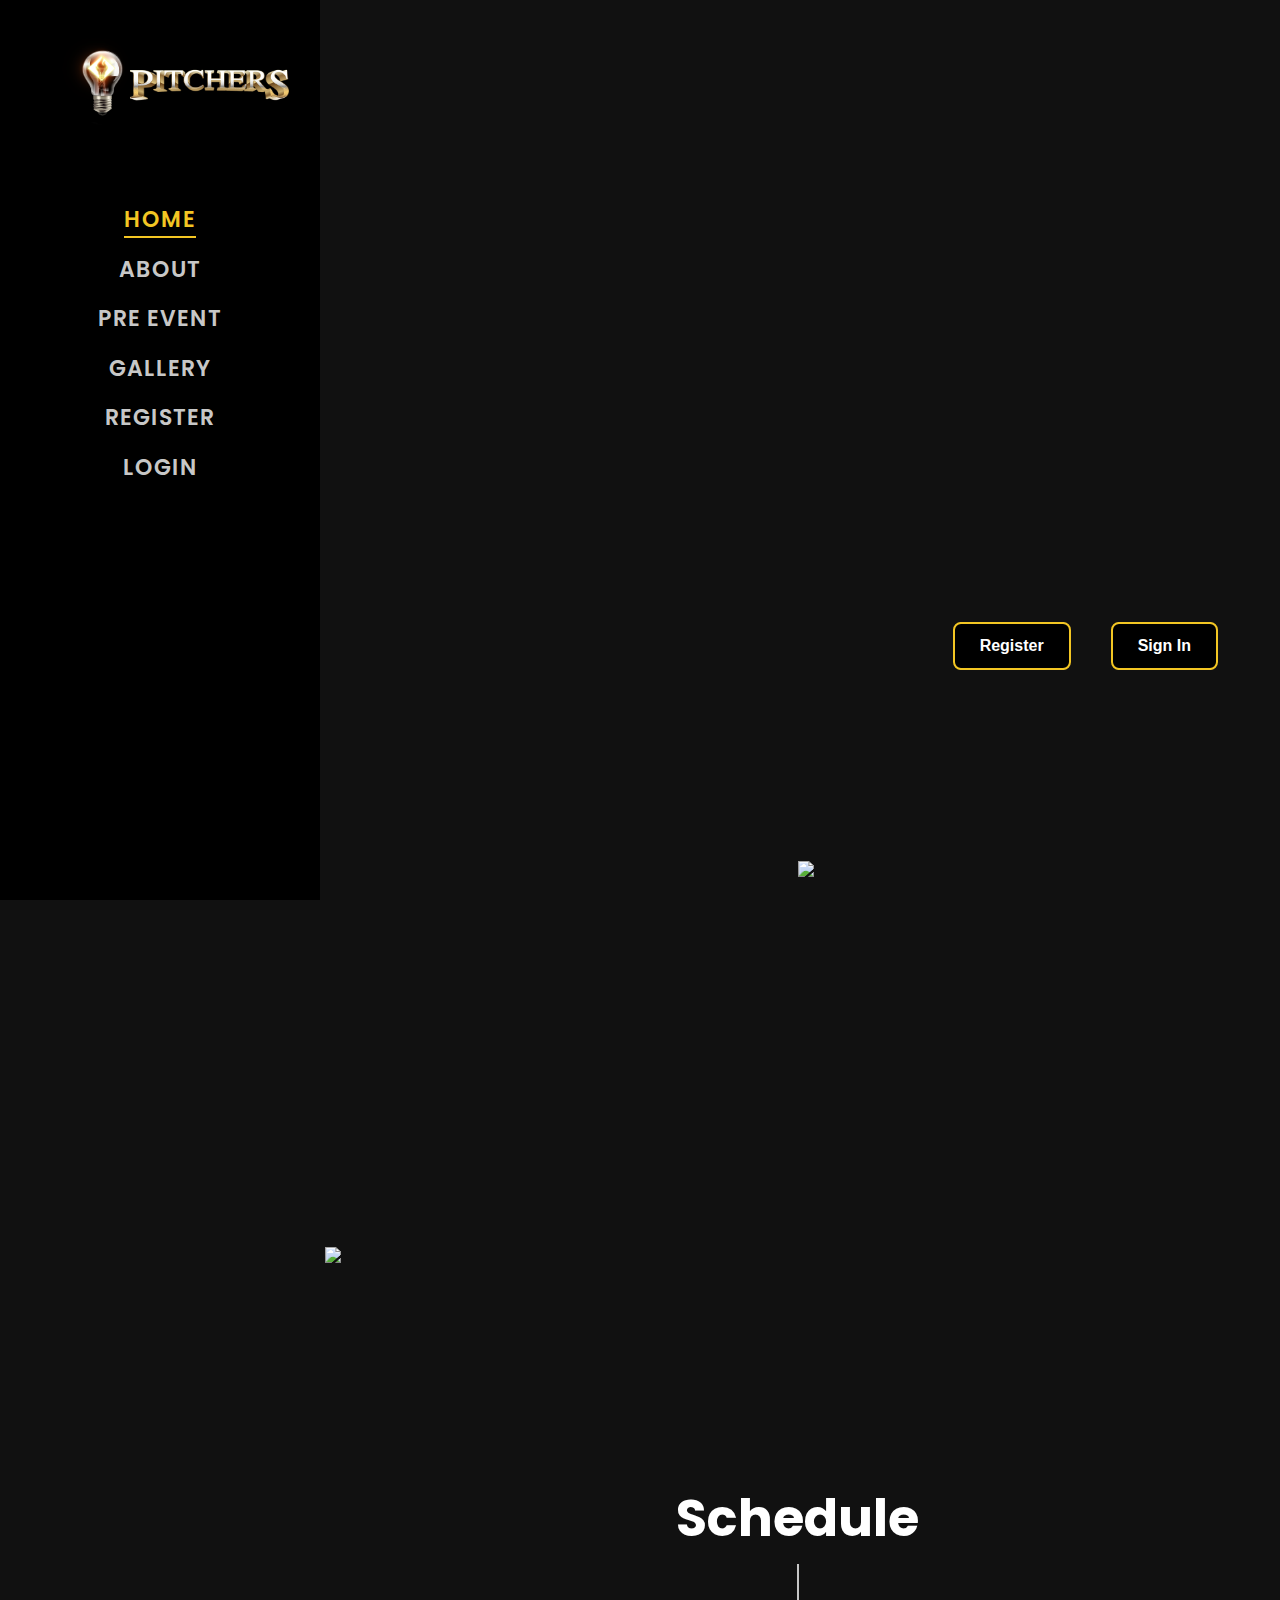
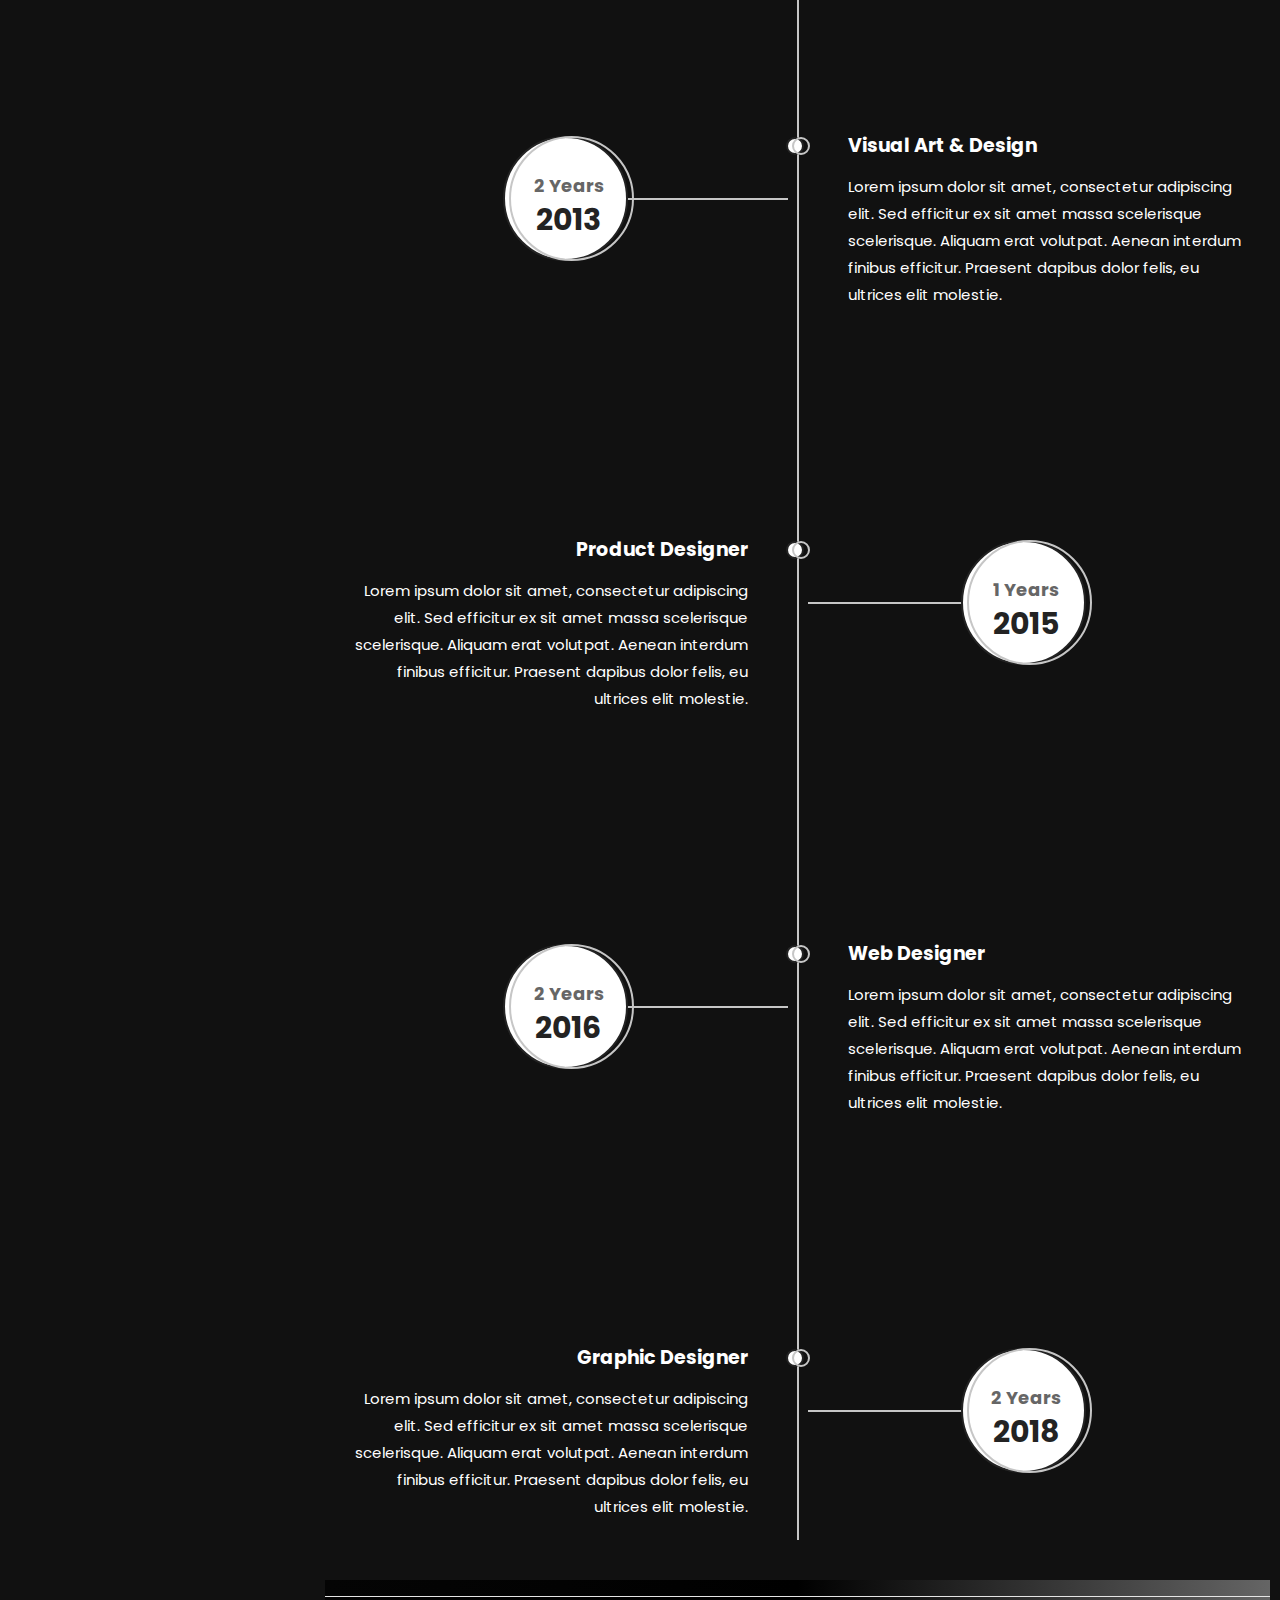
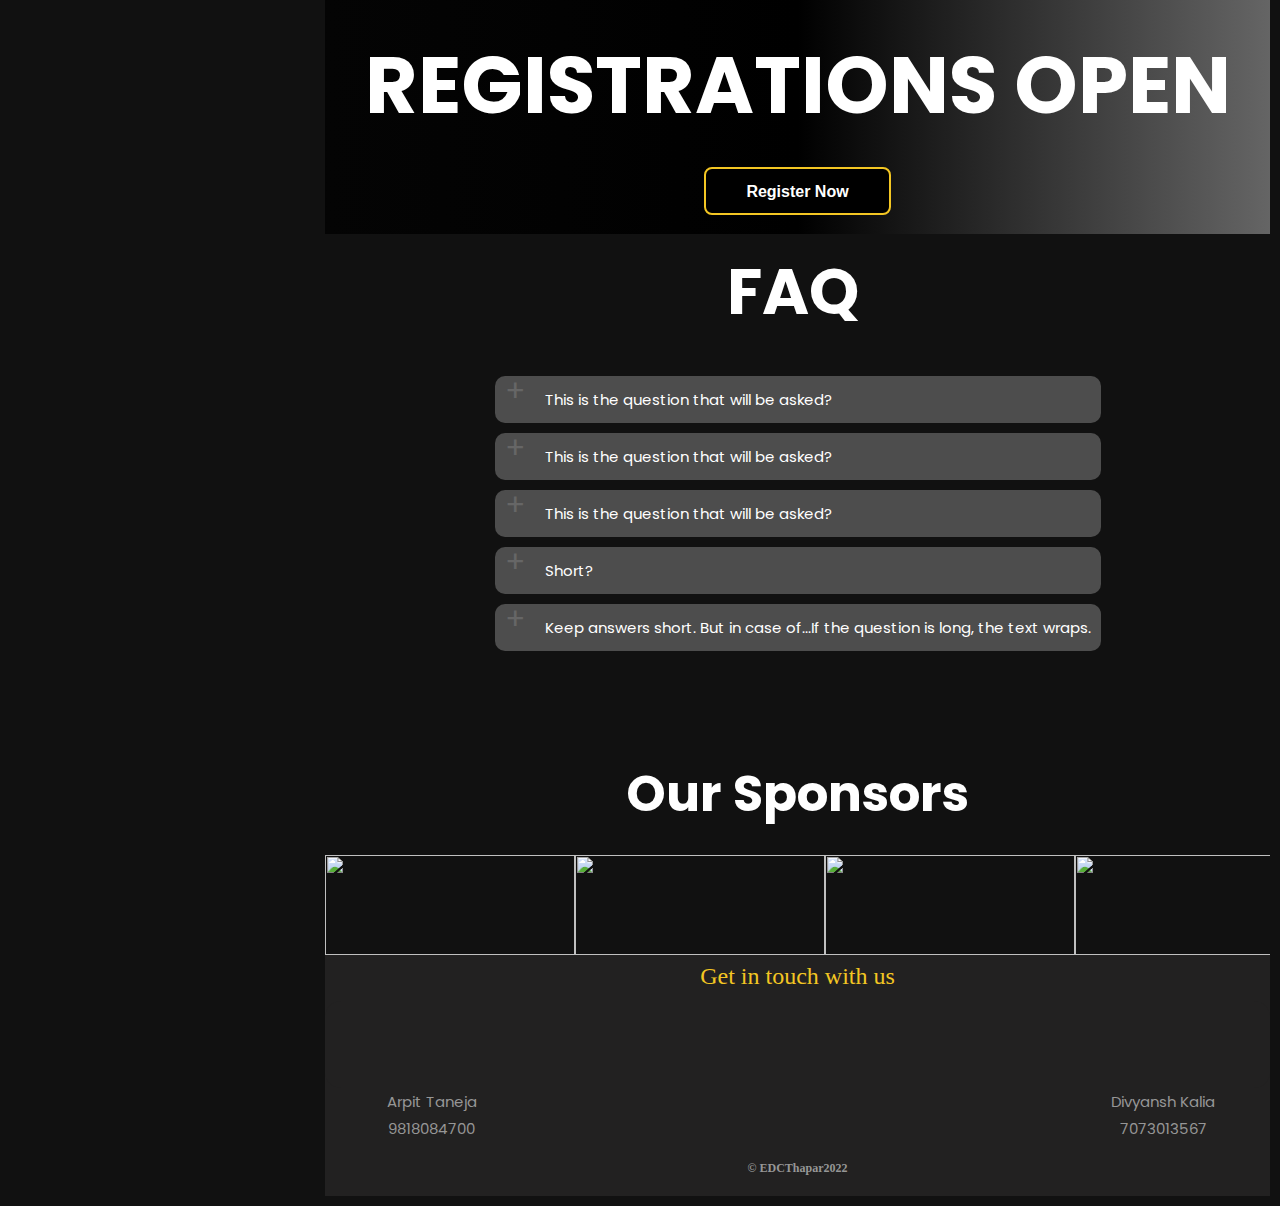
==== commit acac82a6: "changes done" ====
--- a/index.html
+++ b/index.html
@@ -1,265 +1,223 @@
 <!DOCTYPE html>
 <html lang="en">
-  <!-- Mirrored from preview.colorlib.com/theme/mostudio/index.html by HTTrack Website Copier/3.x [XR&CO'2014], Tue, 01 Feb 2022 18:52:24 GMT -->
-
-  <head>
-    <title>Pitchers 6.0 | EDC TIET</title>
-    <meta charset="utf-8" />
-    <meta
-      name="viewport"
-      content="width=device-width, initial-scale=1, shrink-to-fit=no"
-    />
-    <link rel="stylesheet" href="css/sponsor.css" />
-    <script src="js/script.js"></script>
-    <link rel="stylesheet" href="css/timeline.css" />
-    <link
-      href="https://fonts.googleapis.com/css?family=Poppins:300,400,500,600,700"
-      rel="stylesheet"
-    />
-    <script
-      src="https://kit.fontawesome.com/acab3432cc.js"
-      crossorigin="anonymous"
-    ></script>
-    <link
-      href="https://fonts.googleapis.com/css?family=Abril+Fatface&amp;display=swap"
-      rel="stylesheet"
-    />
-    <link
-      rel="stylesheet"
-      href="../../../stackpath.bootstrapcdn.com/font-awesome/4.7.0/css/font-awesome.min.css"
-    />
-    <link
-      rel="stylesheet"
-      href="css/A.animate.cssowl.carousel.min.cssowl.theme.default.min.cssmagnific-popup.cssflaticon.cssstyle.cssMcc.pxp_juOZ79.css.pagespeed.cf.7CpgIooTGb.css"
-    />
-    <script>
-      (function (w, d) {
-        !(function (a, e, t, r, z) {
-          (a.zarazData = a.zarazData || {}),
-            (a.zarazData.executed = []),
-            (a.zarazData.tracks = []),
-            (a.zaraz = { deferred: [] });
-          var s = e.getElementsByTagName("title")[0];
-          (a.zarazData.c = e.cookie),
-            s && (a.zarazData.t = e.getElementsByTagName("title")[0].text),
-            (a.zarazData.w = a.screen.width),
-            (a.zarazData.h = a.screen.height),
-            (a.zarazData.j = a.innerHeight),
-            (a.zarazData.e = a.innerWidth),
-            (a.zarazData.l = a.location.href),
-            (a.zarazData.r = e.referrer),
-            (a.zarazData.k = a.screen.colorDepth),
-            (a.zarazData.n = e.characterSet),
-            (a.zarazData.o = new Date().getTimezoneOffset()), //
-            (a.dataLayer = a.dataLayer || []),
-            (a.zaraz.track = (e, t) => {
-              for (key in (a.zarazData.tracks.push(e), t))
-                a.zarazData["z_" + key] = t[key];
-            }),
-            (a.zaraz._preSet = []),
-            (a.zaraz.set = (e, t, r) => {
-              (a.zarazData["z_" + e] = t), a.zaraz._preSet.push([e, t, r]);
-            }),
-            a.dataLayer.push({ "zaraz.start": new Date().getTime() }),
-            a.addEventListener("DOMContentLoaded", () => {
-              var t = e.getElementsByTagName(r)[0],
-                z = e.createElement(r);
-              (z.defer = !0),
-                (z.src =
-                  "../../cdn-cgi/zaraz/sd0d9.html?z=" +
-                  btoa(encodeURIComponent(JSON.stringify(a.zarazData)))),
-                t.parentNode.insertBefore(z, t);
-            });
-        })(w, d, 0, "script");
-      })(window, document);
-    </script>
-    <script async src="/cdn-cgi/bm/cv/669835187/api.js"></script>
-    <style>
-      @import url("https://fonts.googleapis.com/css2?family=Poppins:wght@500&display=swap");
-    </style>
-  <script async src='/cdn-cgi/bm/cv/669835187/api.js'></script></head>
-
-  <body style="overflow-x: hidden" onload="loaded()">
-    <!-- loader starts -->
-    <!-- <div class="loader">
+<!-- Mirrored from preview.colorlib.com/theme/mostudio/index.html by HTTrack Website Copier/3.x [XR&CO'2014], Tue, 01 Feb 2022 18:52:24 GMT -->
+
+<head>
+  <title>Pitchers 6.0 | EDC TIET</title>
+  <meta charset="utf-8" />
+  <meta name="viewport" content="width=device-width, initial-scale=1, shrink-to-fit=no" />
+  <link rel="stylesheet" href="css/sponsor.css" />
+  <script src="js/script.js"></script>
+  <link rel="stylesheet" href="css/timeline.css" />
+  <link href="https://fonts.googleapis.com/css?family=Poppins:300,400,500,600,700" rel="stylesheet" />
+  <script src="https://kit.fontawesome.com/acab3432cc.js" crossorigin="anonymous"></script>
+  <link href="https://fonts.googleapis.com/css?family=Abril+Fatface&amp;display=swap" rel="stylesheet" />
+  <link rel="stylesheet" href="../../../stackpath.bootstrapcdn.com/font-awesome/4.7.0/css/font-awesome.min.css" />
+  <link rel="stylesheet"
+    href="css/A.animate.cssowl.carousel.min.cssowl.theme.default.min.cssmagnific-popup.cssflaticon.cssstyle.cssMcc.pxp_juOZ79.css.pagespeed.cf.7CpgIooTGb.css" />
+  <script>
+    (function (w, d) {
+      !(function (a, e, t, r, z) {
+        (a.zarazData = a.zarazData || {}),
+          (a.zarazData.executed = []),
+          (a.zarazData.tracks = []),
+          (a.zaraz = { deferred: [] });
+        var s = e.getElementsByTagName("title")[0];
+        (a.zarazData.c = e.cookie),
+          s && (a.zarazData.t = e.getElementsByTagName("title")[0].text),
+          (a.zarazData.w = a.screen.width),
+          (a.zarazData.h = a.screen.height),
+          (a.zarazData.j = a.innerHeight),
+          (a.zarazData.e = a.innerWidth),
+          (a.zarazData.l = a.location.href),
+          (a.zarazData.r = e.referrer),
+          (a.zarazData.k = a.screen.colorDepth),
+          (a.zarazData.n = e.characterSet),
+          (a.zarazData.o = new Date().getTimezoneOffset()), //
+          (a.dataLayer = a.dataLayer || []),
+          (a.zaraz.track = (e, t) => {
+            for (key in (a.zarazData.tracks.push(e), t))
+              a.zarazData["z_" + key] = t[key];
+          }),
+          (a.zaraz._preSet = []),
+          (a.zaraz.set = (e, t, r) => {
+            (a.zarazData["z_" + e] = t), a.zaraz._preSet.push([e, t, r]);
+          }),
+          a.dataLayer.push({ "zaraz.start": new Date().getTime() }),
+          a.addEventListener("DOMContentLoaded", () => {
+            var t = e.getElementsByTagName(r)[0],
+              z = e.createElement(r);
+            (z.defer = !0),
+              (z.src =
+                "../../cdn-cgi/zaraz/sd0d9.html?z=" +
+                btoa(encodeURIComponent(JSON.stringify(a.zarazData)))),
+              t.parentNode.insertBefore(z, t);
+          });
+      })(w, d, 0, "script");
+    })(window, document);
+  </script>
+  <script async src="/cdn-cgi/bm/cv/669835187/api.js"></script>
+  <style>
+    @import url("https://fonts.googleapis.com/css2?family=Poppins:wght@500&display=swap");
+  </style>
+  <script async src="/cdn-cgi/bm/cv/669835187/api.js"></script>
+  <script async src='/cdn-cgi/bm/cv/669835187/api.js'></script>
+</head>
+
+<body style="overflow-x: hidden" onload="loaded()">
+  <!-- loader starts -->
+  <!-- <div class="loader">
       <div class="rect_out">
         <div class="rect_in"></div>
       </div>
       <p>Loading...</p>
     </div>
     loader ends -->
-    <div id="colorlib-page">
-      <a href="#" class="js-colorlib-nav-toggle colorlib-nav-toggle"><i></i></a>
-      <aside id="colorlib-aside" role="complementary" class="js-fullheight">
-        <h1 id="colorlib-logo" class="mb-4 mb-md-5">
-          <a
-            href="index.html"
-            style="
-              background-image: url(images/xbg_1.jpg.pagespeed.ic.V7euF_Sby_.jpg);
-            "
-            >Pitchers 6.0</a
-          >
-        </h1>
-        <nav id="colorlib-main-menu" role="navigation">
-          <ul>
-            <li class="colorlib-active"><a href="index.html">Home</a></li>
-            <li><a href="#event">About</a></li>
-            <li><a href="#pre-event">Pre event</a></li>
-            <li><a href="gallery.html">Gallery</a></li>
-            <li><a href="register.html">Register</a></li>
-            <li><a href="login.html">Login</a></li>
-          </ul>
-        </nav>
-      </aside>
-      <div id="colorlib-main">
-        <section class="ftco-section ftco-no-pt ftco-no-pb">
-          <div
-            class="container px-md-0"
-            style="padding-left: 0; padding-right: 0"
-          >
-            <div class="row d-flex no-gutters">
-              <div class="col-md-12 portfolio-wrap">
-                <div class="row no-gutters align-items-center">
-                  <div
-                    class="col-md-12 img js-fullheight d-flex align-items-center justify-content-center"
-                    style="
+  <div id="colorlib-page">
+    <a href="#" class="js-colorlib-nav-toggle colorlib-nav-toggle"><i></i></a>
+    <aside id="colorlib-aside" role="complementary" class="js-fullheight">
+      <h1 id="colorlib-logo" class="mb-4 mb-md-5">
+       <img class="logo" src="images/logo.png">
+      </h1>
+      <nav id="colorlib-main-menu" role="navigation" style="text-align:center">
+        <ul>
+          <li class="colorlib-active"><a href="index.html">Home</a></li>
+          <li><a href="#event">About</a></li>
+          <li><a href="#pre-event">Pre event</a></li>
+          <li><a href="gallery.html">Gallery</a></li>
+          <li><a href="register.html">Register</a></li>
+          <li><a href="login.html">Login</a></li>
+        </ul>
+      </nav>
+    </aside>
+    <div id="colorlib-main">
+      <section class="ftco-section ftco-no-pt ftco-no-pb">
+        <div class="container px-md-0" style="padding-left: 0; padding-right: 0">
+          <div class="row d-flex no-gutters">
+            <div class="col-md-12 portfolio-wrap">
+              <div class="row no-gutters align-items-center">
+                <div class="col-md-12 img js-fullheight d-flex align-items-center justify-content-center" style="
                       background-image: url(images/Pitchers.png);
-                    "
-                  >
-                    <!-- <div
-                      class="icon d-flex align-items-center justify-content-center"
-                    >
-                      <span class="fa fa-expand"></span>
-                    </div> -->
-                  </div>
-                  <div class="col-md-6">
-                    <div class="text pt-5 pl-0 px-lg-5 pl-md-4 ftco-animate">
-                      <div class="px-4 px-lg-4">
-                        <div class="desc">
-                          <div class="top">
-                            <!-- <span class="subheading">Portrait</span> -->
-                            <div id="spltext" class="size">
-                           
-                            </div>
-                          </div>
-                          <br /><br />
-                          <div class="absolute">
-                            <p class="tagline">
-                              Far far away, behind the word mountains
-                            </p>
-                          </div>
-                          <div class="qqq">
-                            <button class="button-56" role="button">
-                              <b>Register</b>
-                            </button>
-                            <button class="button-56" role="button">
-                              <b>Sign In</b>
-                            </button>
-                          </div>
-                          <!-- <p class="qw">
-                            <a href="register.html" class="custom-btn" id="buttonsfirstpage"
-                              >REGISTER HERE</a> </p>
-                              <p class="qw">  <a href="register.html" class="custom-btn" id="buttonsfirstpage"
-                              >SIGN IN HERE</a></p> -->
-                        </div>
-                      </div>
-                    </div>
-                  </div>
-                </div>
-              </div>
-              <div class="col-md-12 portfolio-wrap">
-                <div class="row no-gutters align-items-center">
-                  <img
-                    src="images/about.jpg"
-                    class="col-md-6 order-md-last img js-fullheight d-flex align-items-center justify-content-center"
-                  />
-                  <!-- <div class="icon d-flex align-items-center justify-content-center">
-                <span class="fa fa-expand"></span>
-                </div> -->
-
-                  <div class="col-md-6">
-                    <div class="text pt-5 px-md-5 ftco-animate">
-                      <div class="px-4 px-lg-4" style="margin: -60px">
-                        <div class="desc text-md-right">
-                          <div
-                            class="top"
-                            style="font-style: inherit; text-align: center"
-                          >
-                            <h2 class="mb-4">
-                              <a href="gallery.html">About the Event</a>
-                            </h2>
-                          </div>
-                          <div class="absolute">
-                            <p class="about_event" style="text-align: justify">
-                              Pitchers is the annual flagship event of the
-                              Entrepreneurship Development Cell wherein students
-                              who are yet to dive into the testing waters with
-                              their own startup ideas are provided with a mock
-                              simulation of strategies adopted by already
-                              successful startups. It includes telling about the
-                              main arena of work / services of the startup, past
-                              activities and ongoing activities of the startup,
-                              and future expectations and ideas of the same.
-                              Students are divided into teams and each team with
-                              a different case study who will then compete and
-                              win the overall event just on the basis of
-                              pitching.
-                            </p>
-                          </div>
-                          <!-- <p><a href="single.html" class="custom-btn">View Portfolio</a></p> -->
-                        </div>
-                      </div>
-                    </div>
-                  </div>
-                </div>
-              </div>
-
-              <div class="col-md-12 portfolio-wrap">
-                <div class="row no-gutters align-items-center">
-                  <img
-                    src="images/shark.jpg"
-                    class="col-md-6 img js-fullheight d-flex align-items-center justify-content-center"
-                  />
+                      height: fit-content;
+                    ">
+                  <div class="qqq" style="
+                        float: right !important;
+                        display: flex;
+                        justify-content: space-between;
+                        padding-right: 20px;
+                        text-decoration: none;
+                        white-space: nowrap;
+                        text-align: center;
+                        padding-top: 37rem;
+                        padding-right: 2rem;
+                      ">
+                    <button class="button-56" role="button" style="
+                          display: inline-block !important;
+                          padding: 10px 25px !important;
+                          margin: 20px;
+                        ">
+                      <b>Register</b>
+                    </button>
+                    <button id="signinbutton" class="button-56" role="button" style="
+                          width: fit-content;
+                          text-decoration: none;
+                          padding: 10px 25px !important;
+                          margin: 20px;
+                        ">
+                      <b>Sign In</b>
+                    </button>
+                  </div>
                   <!-- <div
                       class="icon d-flex align-items-center justify-content-center"
                     >
                       <span class="fa fa-expand"></span>
                     </div> -->
-
-                  <div class="col-md-6">
-                    <div class="text pt-5 px-md-5 ftco-animate">
-                      <div class="px-4 px-lg-4" style="margin: -60px">
-                        <div class="desc text-md-right">
-                          <div
-                            class="top"
-                            style="font-style: inherit; text-align: center"
-                          >
-                            <h2 class="mb-4">
-                              <a href="gallery.html">Pre Event</a>
-                            </h2>
-                          </div>
-                          <div class="flexx">
-                            <div class="absolute">
-                              <p class="about_event">
-                                Pitchers is the annual flagship event of the
-                                Entrepreneurship Development Cell wherein
-                                students who are yet to dive into the testing
-                                waters with their own startup ideas are provided
-                                with a mock simulation of strategies adopted by
-                                already successful startups. It includes telling
-                                about the main arena of work / services of the
-                                startup, past activities and ongoing activities
-                                of the startup, and future expectations and
-                                ideas of the same. Students are divided into
-                                teams and each team with a different case study
-                                who will then compete and win the overall event
-                                just on the basis of pitching.
-                              </p>
-                              <div class="flexx">
-                                <button class="button-56" role="button">
-                                  <b>Register</b>
-                                </button>
-                              </div>
+                </div>
+                <div class="col-md-6"></div>
+              </div>
+            </div>
+            <div class="col-md-12 portfolio-wrap">
+              <div class="row no-gutters align-items-center">
+                <img src="images/about.jpg"
+                  class="col-md-6 order-md-last img js-fullheight d-flex align-items-center justify-content-center" />
+                <!-- <div class="icon d-flex align-items-center justify-content-center">
+                <span class="fa fa-expand"></span>
+                </div> -->
+
+                <div class="col-md-6">
+                  <div class="text pt-5 px-md-5 ftco-animate">
+                    <div class="px-4 px-lg-4" style="margin: -60px">
+                      <div class="desc text-md-right">
+                        <div class="top" style="font-style: inherit; text-align: center">
+                          <h2 class="mb-4">
+                            <a href="gallery.html">About the Event</a>
+                          </h2>
+                        </div>
+                        <div class="absolute">
+                          <p class="about_event" style="text-align: justify">
+                            Pitchers is the annual flagship event of the
+                            Entrepreneurship Development Cell wherein students
+                            who are yet to dive into the testing waters with
+                            their own startup ideas are provided with a mock
+                            simulation of strategies adopted by already
+                            successful startups. It includes telling about the
+                            main arena of work / services of the startup, past
+                            activities and ongoing activities of the startup,
+                            and future expectations and ideas of the same.
+                            Students are divided into teams and each team with
+                            a different case study who will then compete and
+                            win the overall event just on the basis of
+                            pitching.
+                          </p>
+                        </div>
+                        <!-- <p><a href="single.html" class="custom-btn">View Portfolio</a></p> -->
+                      </div>
+                    </div>
+                  </div>
+                </div>
+              </div>
+            </div>
+
+            <div class="col-md-12 portfolio-wrap" id="pre-event">
+              <div class="row no-gutters align-items-center">
+                <img src="images/shark.jpg"
+                  class="col-md-6 img js-fullheight d-flex align-items-center justify-content-center" />
+                <!-- <div
+                      class="icon d-flex align-items-center justify-content-center"
+                    >
+                      <span class="fa fa-expand"></span>
+                    </div> -->
+
+                <div class="col-md-6">
+                  <div class="text pt-5 px-md-5 ftco-animate">
+                    <div class="px-4 px-lg-4" style="margin: -60px">
+                      <div class="desc text-md-right">
+                        <div class="top" style="font-style: inherit; text-align: center">
+                          <h2 class="mb-4">
+                            <a href="gallery.html">Pre Event</a>
+                          </h2>
+                        </div>
+                        <div class="flexx">
+                          <div class="absolute">
+                            <p class="about_event">
+                              Pitchers is the annual flagship event of the
+                              Entrepreneurship Development Cell wherein
+                              students who are yet to dive into the testing
+                              waters with their own startup ideas are provided
+                              with a mock simulation of strategies adopted by
+                              already successful startups. It includes telling
+                              about the main arena of work / services of the
+                              startup, past activities and ongoing activities
+                              of the startup, and future expectations and
+                              ideas of the same. Students are divided into
+                              teams and each team with a different case study
+                              who will then compete and win the overall event
+                              just on the basis of pitching.
+                            </p>
+                            <div class="flexx">
+                              <button class="button-56" role="button">
+                                <b>Register</b>
+                              </button>
                             </div>
                           </div>
                         </div>
@@ -268,153 +226,152 @@
                   </div>
                 </div>
               </div>
-              <!-- timeline starts here -->
-              <div class="timeline_title">Schedule</div>
-              <div class="container">
-                <div class="main-timeline">
-                  <!-- start experience section-->
-                  <div class="timeline">
-                    <div class="icon"></div>
-                    <div class="date-content">
-                      <div class="date-outer">
-                        <span class="date">
-                          <span class="month">2 Years</span>
-                          <span class="year">2013</span>
-                        </span>
-                      </div>
-                    </div>
-                    <div class="timeline-content">
-                      <h5 class="title">Visual Art &amp; Design</h5>
-                      <p class="description" style="color: white">
-                        Lorem ipsum dolor sit amet, consectetur adipiscing elit.
-                        Sed efficitur ex sit amet massa scelerisque scelerisque.
-                        Aliquam erat volutpat. Aenean interdum finibus
-                        efficitur. Praesent dapibus dolor felis, eu ultrices
-                        elit molestie.
-                      </p>
-                    </div>
-                  </div>
-                  <!-- end experience section-->
-
-                  <!-- start experience section-->
-                  <div class="timeline">
-                    <div class="icon"></div>
-                    <div class="date-content">
-                      <div class="date-outer">
-                        <span class="date">
-                          <span class="month">1 Years</span>
-                          <span class="year">2015</span>
-                        </span>
-                      </div>
-                    </div>
-                    <div class="timeline-content">
-                      <h5 class="title">Product Designer</h5>
-                      <p class="description" style="color: white">
-                        Lorem ipsum dolor sit amet, consectetur adipiscing elit.
-                        Sed efficitur ex sit amet massa scelerisque scelerisque.
-                        Aliquam erat volutpat. Aenean interdum finibus
-                        efficitur. Praesent dapibus dolor felis, eu ultrices
-                        elit molestie.
-                      </p>
-                    </div>
-                  </div>
-                  <!-- end experience section-->
-
-                  <!-- start experience section-->
-                  <div class="timeline">
-                    <div class="icon"></div>
-                    <div class="date-content">
-                      <div class="date-outer">
-                        <span class="date">
-                          <span class="month">2 Years</span>
-                          <span class="year">2016</span>
-                        </span>
-                      </div>
-                    </div>
-                    <div class="timeline-content">
-                      <h5 class="title">Web Designer</h5>
-                      <p class="description" style="color: white">
-                        Lorem ipsum dolor sit amet, consectetur adipiscing elit.
-                        Sed efficitur ex sit amet massa scelerisque scelerisque.
-                        Aliquam erat volutpat. Aenean interdum finibus
-                        efficitur. Praesent dapibus dolor felis, eu ultrices
-                        elit molestie.
-                      </p>
-                    </div>
-                  </div>
-                  <!-- end experience section-->
-
-                  <!-- start experience section-->
-                  <div class="timeline">
-                    <div class="icon"></div>
-                    <div class="date-content">
-                      <div class="date-outer">
-                        <span class="date">
-                          <span class="month">2 Years</span>
-                          <span class="year">2018</span>
-                        </span>
-                      </div>
-                    </div>
-                    <div class="timeline-content">
-                      <h5 class="title">Graphic Designer</h5>
-                      <p class="description" style="color: white">
-                        Lorem ipsum dolor sit amet, consectetur adipiscing elit.
-                        Sed efficitur ex sit amet massa scelerisque scelerisque.
-                        Aliquam erat volutpat. Aenean interdum finibus
-                        efficitur. Praesent dapibus dolor felis, eu ultrices
-                        elit molestie.
-                      </p>
-                    </div>
-                  </div>
-                  <!-- end experience section-->
-                </div>
-              </div>
-
-              <div class="big_text">
-                <hr color="white" />
-                REGISTRATIONS OPEN
-                <!-- timer starts here -->
-                <div id="timer"></div>
-                <!-- timer ends here -->
-                <div class="flexx" style="margin-bottom: 10px">
-                  <a
-                    href="{% url 'pre-event-reg' %}"
-                    class="button-56"
-                    role="button"
-                    ><b>Register Now</b></a
-                  >
-                </div>
-              </div>
+            </div>
+            <!-- timeline starts here -->
+            <div class="timeline_title">Schedule</div>
+            <div class="container">
+              <div class="main-timeline">
+                <!-- start experience section-->
+                <div class="timeline">
+                  <div class="icon"></div>
+                  <div class="date-content">
+                    <div class="date-outer">
+                      <span class="date">
+                        <span class="month">2 Years</span>
+                        <span class="year">2013</span>
+                      </span>
+                    </div>
+                  </div>
+                  <div class="timeline-content">
+                    <h5 class="title">Visual Art &amp; Design</h5>
+                    <p class="description" style="color: white">
+                      Lorem ipsum dolor sit amet, consectetur adipiscing elit.
+                      Sed efficitur ex sit amet massa scelerisque scelerisque.
+                      Aliquam erat volutpat. Aenean interdum finibus
+                      efficitur. Praesent dapibus dolor felis, eu ultrices
+                      elit molestie.
+                    </p>
+                  </div>
+                </div>
+                <!-- end experience section-->
+
+                <!-- start experience section-->
+                <div class="timeline">
+                  <div class="icon"></div>
+                  <div class="date-content">
+                    <div class="date-outer">
+                      <span class="date">
+                        <span class="month">1 Years</span>
+                        <span class="year">2015</span>
+                      </span>
+                    </div>
+                  </div>
+                  <div class="timeline-content">
+                    <h5 class="title">Product Designer</h5>
+                    <p class="description" style="color: white">
+                      Lorem ipsum dolor sit amet, consectetur adipiscing elit.
+                      Sed efficitur ex sit amet massa scelerisque scelerisque.
+                      Aliquam erat volutpat. Aenean interdum finibus
+                      efficitur. Praesent dapibus dolor felis, eu ultrices
+                      elit molestie.
+                    </p>
+                  </div>
+                </div>
+                <!-- end experience section-->
+
+                <!-- start experience section-->
+                <div class="timeline">
+                  <div class="icon"></div>
+                  <div class="date-content">
+                    <div class="date-outer">
+                      <span class="date">
+                        <span class="month">2 Years</span>
+                        <span class="year">2016</span>
+                      </span>
+                    </div>
+                  </div>
+                  <div class="timeline-content">
+                    <h5 class="title">Web Designer</h5>
+                    <p class="description" style="color: white">
+                      Lorem ipsum dolor sit amet, consectetur adipiscing elit.
+                      Sed efficitur ex sit amet massa scelerisque scelerisque.
+                      Aliquam erat volutpat. Aenean interdum finibus
+                      efficitur. Praesent dapibus dolor felis, eu ultrices
+                      elit molestie.
+                    </p>
+                  </div>
+                </div>
+                <!-- end experience section-->
+
+                <!-- start experience section-->
+                <div class="timeline">
+                  <div class="icon"></div>
+                  <div class="date-content">
+                    <div class="date-outer">
+                      <span class="date">
+                        <span class="month">2 Years</span>
+                        <span class="year">2018</span>
+                      </span>
+                    </div>
+                  </div>
+                  <div class="timeline-content">
+                    <h5 class="title">Graphic Designer</h5>
+                    <p class="description" style="color: white">
+                      Lorem ipsum dolor sit amet, consectetur adipiscing elit.
+                      Sed efficitur ex sit amet massa scelerisque scelerisque.
+                      Aliquam erat volutpat. Aenean interdum finibus
+                      efficitur. Praesent dapibus dolor felis, eu ultrices
+                      elit molestie.
+                    </p>
+                  </div>
+                </div>
+                <!-- end experience section-->
+              </div>
+            </div>
+
+            <div class="big_text">
               <hr color="white" />
+              REGISTRATIONS OPEN
+              <!-- timer starts here -->
+              <div id="timer"></div>
+              <!-- timer ends here -->
+              <div class="flexx" style="margin-bottom: 10px">
+                <a href="{% url 'pre-event-reg' %}" class="button-56" role="button"><b>Register Now</b></a>
+              </div>
             </div>
-            <div class="portfolio-wrap">
-              <div class="row no-gutters align-items-center">
-                <div class="holder">
-                  <!-- FAQ STARTS HERE -->
-                  <div
-                    class="center"
-                    style="
+            <hr color="white" />
+          </div>
+          <div class="portfolio-wrap">
+            <div class="row no-gutters align-items-center">
+              <div class="holder">
+                <!-- FAQ STARTS HERE -->
+                <div class="center" style="
                       color: white;
                       padding-left: 4rem;
                       font-size: 4rem;
                       font-weight: bold;
                       font-family: 'Poppins', sans-serif;
-                    "
-                  >
-                    FAQ
-                  </div>
-                  <br />
-
+                    ">
+                  FAQ
+                </div>
+                <br />
+
+                <div class="content">
+                  <div>
+                    <input type="checkbox" id="question1" name="q" class="questions" />
+                    <div class="plus">+</div>
+                    <label for="question1" class="question">
+                      This is the question that will be asked?
+                    </label>
+                    <div class="answers">
+                      This is the answer of the question.. keep it short.
+                    </div>
+                  </div>
                   <div class="content">
                     <div>
-                      <input
-                        type="checkbox"
-                        id="question1"
-                        name="q"
-                        class="questions"
-                      />
+                      <input type="checkbox" id="question2" name="q" class="questions" />
                       <div class="plus">+</div>
-                      <label for="question1" class="question">
+                      <label for="question2" class="question">
                         This is the question that will be asked?
                       </label>
                       <div class="answers">
@@ -423,184 +380,98 @@
                     </div>
                     <div class="content">
                       <div>
-                        <input
-                          type="checkbox"
-                          id="question2"
-                          name="q"
-                          class="questions"
-                        />
+                        <input type="checkbox" id="question3" name="q" class="questions" />
                         <div class="plus">+</div>
-                        <label for="question2" class="question">
+                        <label for="question3" class="question">
                           This is the question that will be asked?
                         </label>
                         <div class="answers">
                           This is the answer of the question.. keep it short.
                         </div>
                       </div>
-                      <div class="content">
-                        <div>
-                          <input
-                            type="checkbox"
-                            id="question3"
-                            name="q"
-                            class="questions"
-                          />
-                          <div class="plus">+</div>
-                          <label for="question3" class="question">
-                            This is the question that will be asked?
-                          </label>
-                          <div class="answers">
-                            This is the answer of the question.. keep it short.
-                          </div>
-                        </div>
-                        <div>
-                          <input
-                            type="checkbox"
-                            id="question4"
-                            name="q"
-                            class="questions"
-                          />
-                          <div class="plus">+</div>
-                          <label for="question4" class="question">
-                            Short?
-                          </label>
-                          <div class="answers">short!</div>
-                        </div>
-
-                        <div>
-                          <input
-                            type="checkbox"
-                            id="question5"
-                            name="q"
-                            class="questions"
-                          />
-                          <div class="plus">+</div>
-                          <label for="question5" class="question">
-                            Keep answers short. But in case of...If the question
-                            is long, the text wraps.
-                          </label>
-                          <div class="answers">This is the answer!</div>
-                        </div>
-                      </div>
-                    </div>
-                  </div>
-                </div>
-
-                <div
-                  class="container"
-                  style="padding-left: 0px; padding-right: 0px"
-                >
-                  <h2 class="mb-4 font">Our Sponsors</h2>
-                  <div class="slider">
-                    <div class="slide-track">
-                      <div class="slide">
-                        <img
-                          src="https://s3-us-west-2.amazonaws.com/s.cdpn.io/557257/2.png"
-                          height="100"
-                          width="250"
-                          alt=""
-                        />
-                      </div>
-                      <div class="slide">
-                        <img
-                          src="https://s3-us-west-2.amazonaws.com/s.cdpn.io/557257/3.png"
-                          height="100"
-                          width="250"
-                          alt=""
-                        />
-                      </div>
-                      <div class="slide">
-                        <img
-                          src="https://s3-us-west-2.amazonaws.com/s.cdpn.io/557257/4.png"
-                          height="100"
-                          width="250"
-                          alt=""
-                        />
-                      </div>
-                      <div class="slide">
-                        <img
-                          src="https://s3-us-west-2.amazonaws.com/s.cdpn.io/557257/5.png"
-                          height="100"
-                          width="250"
-                          alt=""
-                        />
-                      </div>
-                      <div class="slide">
-                        <img
-                          src="https://s3-us-west-2.amazonaws.com/s.cdpn.io/557257/6.png"
-                          height="100"
-                          width="250"
-                          alt=""
-                        />
-                      </div>
-                      <div class="slide">
-                        <img
-                          src="https://s3-us-west-2.amazonaws.com/s.cdpn.io/557257/7.png"
-                          height="100"
-                          width="250"
-                          alt=""
-                        />
-                      </div>
-                      <div class="slide">
-                        <img
-                          src="https://s3-us-west-2.amazonaws.com/s.cdpn.io/557257/1.png"
-                          height="100"
-                          width="250"
-                          alt=""
-                        />
-                      </div>
-                      <div class="slide">
-                        <img
-                          src="https://s3-us-west-2.amazonaws.com/s.cdpn.io/557257/2.png"
-                          height="100"
-                          width="250"
-                          alt=""
-                        />
-                      </div>
-                      <div class="slide">
-                        <img
-                          src="https://s3-us-west-2.amazonaws.com/s.cdpn.io/557257/3.png"
-                          height="100"
-                          width="250"
-                          alt=""
-                        />
-                      </div>
-                      <div class="slide">
-                        <img
-                          src="https://s3-us-west-2.amazonaws.com/s.cdpn.io/557257/4.png"
-                          height="100"
-                          width="250"
-                          alt=""
-                        />
-                      </div>
-                      <div class="slide">
-                        <img
-                          src="https://s3-us-west-2.amazonaws.com/s.cdpn.io/557257/5.png"
-                          height="100"
-                          width="250"
-                          alt=""
-                        />
-                      </div>
-                      <div class="slide">
-                        <img
-                          src="https://s3-us-west-2.amazonaws.com/s.cdpn.io/557257/6.png"
-                          height="100"
-                          width="250"
-                          alt=""
-                        />
-                      </div>
-                      <div class="slide">
-                        <img
-                          src="https://s3-us-west-2.amazonaws.com/s.cdpn.io/557257/7.png"
-                          height="100"
-                          width="250"
-                          alt=""
-                        />
-                      </div>
-                    </div>
-                  </div>
-
-                  <!-- <div class="col-md-12 portfolio-wrap">
+                      <div>
+                        <input type="checkbox" id="question4" name="q" class="questions" />
+                        <div class="plus">+</div>
+                        <label for="question4" class="question">
+                          Short?
+                        </label>
+                        <div class="answers">short!</div>
+                      </div>
+
+                      <div>
+                        <input type="checkbox" id="question5" name="q" class="questions" />
+                        <div class="plus">+</div>
+                        <label for="question5" class="question">
+                          Keep answers short. But in case of...If the question
+                          is long, the text wraps.
+                        </label>
+                        <div class="answers">This is the answer!</div>
+                      </div>
+                    </div>
+                  </div>
+                </div>
+              </div>
+
+              <div class="container" style="padding-left: 0px; padding-right: 0px">
+                <h2 class="mb-4 font">Our Sponsors</h2>
+                <div class="slider">
+                  <div class="slide-track">
+                    <div class="slide">
+                      <img src="https://s3-us-west-2.amazonaws.com/s.cdpn.io/557257/2.png" height="100" width="250"
+                        alt="" />
+                    </div>
+                    <div class="slide">
+                      <img src="https://s3-us-west-2.amazonaws.com/s.cdpn.io/557257/3.png" height="100" width="250"
+                        alt="" />
+                    </div>
+                    <div class="slide">
+                      <img src="https://s3-us-west-2.amazonaws.com/s.cdpn.io/557257/4.png" height="100" width="250"
+                        alt="" />
+                    </div>
+                    <div class="slide">
+                      <img src="https://s3-us-west-2.amazonaws.com/s.cdpn.io/557257/5.png" height="100" width="250"
+                        alt="" />
+                    </div>
+                    <div class="slide">
+                      <img src="https://s3-us-west-2.amazonaws.com/s.cdpn.io/557257/6.png" height="100" width="250"
+                        alt="" />
+                    </div>
+                    <div class="slide">
+                      <img src="https://s3-us-west-2.amazonaws.com/s.cdpn.io/557257/7.png" height="100" width="250"
+                        alt="" />
+                    </div>
+                    <div class="slide">
+                      <img src="https://s3-us-west-2.amazonaws.com/s.cdpn.io/557257/1.png" height="100" width="250"
+                        alt="" />
+                    </div>
+                    <div class="slide">
+                      <img src="https://s3-us-west-2.amazonaws.com/s.cdpn.io/557257/2.png" height="100" width="250"
+                        alt="" />
+                    </div>
+                    <div class="slide">
+                      <img src="https://s3-us-west-2.amazonaws.com/s.cdpn.io/557257/3.png" height="100" width="250"
+                        alt="" />
+                    </div>
+                    <div class="slide">
+                      <img src="https://s3-us-west-2.amazonaws.com/s.cdpn.io/557257/4.png" height="100" width="250"
+                        alt="" />
+                    </div>
+                    <div class="slide">
+                      <img src="https://s3-us-west-2.amazonaws.com/s.cdpn.io/557257/5.png" height="100" width="250"
+                        alt="" />
+                    </div>
+                    <div class="slide">
+                      <img src="https://s3-us-west-2.amazonaws.com/s.cdpn.io/557257/6.png" height="100" width="250"
+                        alt="" />
+                    </div>
+                    <div class="slide">
+                      <img src="https://s3-us-west-2.amazonaws.com/s.cdpn.io/557257/7.png" height="100" width="250"
+                        alt="" />
+                    </div>
+                  </div>
+                </div>
+
+                <!-- <div class="col-md-12 portfolio-wrap">
                 <div class="row no-gutters align-items-center">
                   <a
                     href="images/work-8.jpg"
@@ -726,159 +597,156 @@
         />
       </svg>
     </div> -->
-                  <footer>
-                    <div class="foot">
-                      <div class="follow">Get in touch with us</div>
-                      <div class="social_links">
-                        <a href="https://www.instagram.com/edc_tiet/?hl=en">
-                          <span class="fa-stack fa-lg ig combo">
-                            <i class="fa fa-circle fa-stack-2x circle"></i>
-                            <i
-                              class="fa fa-instagram fa-stack-1x fa-inverse icon"
-                            ></i>
-                          </span>
-                        </a>
-                        <a href="https://www.facebook.com/edctiet">
-                          <span class="fa-stack fa-lg fb combo">
-                            <i class="fa fa-circle fa-stack-2x circle"></i>
-                            <i
-                              class="fa fa-facebook fa-stack-1x fa-inverse icon"
-                            ></i>
-                          </span>
-                        </a>
-                        <a
-                          href="https://www.youtube.com/channel/UCI3CZXB48oplq8fmYSGclWQ"
-                        >
-                          <span class="fa-stack fa-lg yt combo">
-                            <i class="fa fa-circle fa-stack-2x circle"></i>
-                            <i
-                              class="fa fa-youtube-play fa-stack-1x fa-inverse icon"
-                            ></i>
-                          </span>
-                        </a>
-                        <a href="https://twitter.com/edctiet">
-                          <span class="fa-stack fa-lg tw combo">
-                            <i class="fa fa-circle fa-stack-2x circle"></i>
-                            <i
-                              class="fa fa-twitter fa-stack-1x fa-inverse icon"
-                            ></i>
-                          </span>
-                        </a>
-                        <a
-                          href="https://www.linkedin.com/school/entrepreneurship-development-cell-thapar-university/mycompany/"
-                        >
-                          <span class="fa-stack fa-lg tw combo">
-                            <i class="fa fa-circle fa-stack-2x circle"></i>
-                            <i
-                              class="fa fa-linkedin fa-stack-1x fa-inverse icon"
-                            ></i>
-                          </span>
-                        </a>
-                      </div>
-                      <div class="names">
-                        <div class="row">
-                          <div
-                            class="col"
-                            style="margin-right: 50%; color: #969696"
-                          >
-                            Arpit Taneja <br />9818084700
-                          </div>
-                          <!-- <div class=" col"style="margin-right:30%">
+                <footer>
+                  <div class="foot">
+                    <div class="follow">Get in touch with us</div>
+                    <div class="social_links">
+                      <a href="https://www.instagram.com/edc_tiet/?hl=en">
+                        <span class="fa-stack fa-lg ig combo">
+                          <i class="fa fa-circle fa-stack-2x circle"></i>
+                          <i class="fa fa-instagram fa-stack-1x fa-inverse icon"></i>
+                        </span>
+                      </a>
+                      <a href="https://www.facebook.com/edctiet">
+                        <span class="fa-stack fa-lg fb combo">
+                          <i class="fa fa-circle fa-stack-2x circle"></i>
+                          <i class="fa fa-facebook fa-stack-1x fa-inverse icon"></i>
+                        </span>
+                      </a>
+                      <a href="https://www.youtube.com/channel/UCI3CZXB48oplq8fmYSGclWQ">
+                        <span class="fa-stack fa-lg yt combo">
+                          <i class="fa fa-circle fa-stack-2x circle"></i>
+                          <i class="fa fa-youtube-play fa-stack-1x fa-inverse icon"></i>
+                        </span>
+                      </a>
+                      <a href="https://twitter.com/edctiet">
+                        <span class="fa-stack fa-lg tw combo">
+                          <i class="fa fa-circle fa-stack-2x circle"></i>
+                          <i class="fa fa-twitter fa-stack-1x fa-inverse icon"></i>
+                        </span>
+                      </a>
+                      <a
+                        href="https://www.linkedin.com/school/entrepreneurship-development-cell-thapar-university/mycompany/">
+                        <span class="fa-stack fa-lg tw combo">
+                          <i class="fa fa-circle fa-stack-2x circle"></i>
+                          <i class="fa fa-linkedin fa-stack-1x fa-inverse icon"></i>
+                        </span>
+                      </a>
+                    </div>
+                    <div class="names">
+                      <div class="row">
+                        <div class="col" style="margin-right: 50%; color: #969696">
+                          Arpit Taneja <br />9818084700
+                        </div>
+                        <!-- <div class=" col"style="margin-right:30%">
               ©  EDCThapar2021
             </div> -->
 
-                          <div class="col" style="color: #969696">
-                            Divyansh Kalia<br />
-                            7073013567
-                          </div>
-                        </div>
-                        <div class="text-center p-3 copyright">
-                          © EDCThapar2022
-                        </div>
-                      </div>
-                    </div>
-                  </footer>
-                </div>
-                <script src="js/jquery.min.js"></script>
-                <script src="js/jquery-migrate-3.0.1.min.js%2bpopper.min.js%2bbootstrap.min.js.pagespeed.jc.MA6tdLu4e_.js"></script>
-                <script>
-                  eval(mod_pagespeed_bVMDwJfGrC);
-                </script>
-                <script>
-                  eval(mod_pagespeed_GTjss9F958);
-                </script>
-                <script>
-                  eval(mod_pagespeed_cQ_Rfbk2aw);
-                </script>
-                <script src="js/jquery.easing.1.3.js%2bjquery.waypoints.min.js%2bjquery.stellar.min.js%2bowl.carousel.min.js.pagespeed.jc.3vrUh_VSKu.js"></script>
-                <script>
-                  eval(mod_pagespeed_3CiffTaFYP);
-                </script>
-                <script>
-                  eval(mod_pagespeed_O72Io$hXzP);
-                </script>
-                <script>
-                  eval(mod_pagespeed_iYd2qXX7WY);
-                </script>
-                <script>
-                  eval(mod_pagespeed_zeAzyIFzr7);
-                </script>
-                <script src="js/jquery.magnific-popup.min.js%2bjquery.animateNumber.min.js%2bscrollax.min.js%2bgoogle-map.js%2bmain.js.pagespeed.jc.iGp3dz9GxV.js"></script>
-                <script>
-                  eval(mod_pagespeed_lwWpq7TMas);
-                </script>
-                <script>
-                  eval(mod_pagespeed_DWpFc8XhzQ);
-                </script>
-                <script>
-                  eval(mod_pagespeed__j5r58b57G);
-                </script>
-                <script src="https://maps.googleapis.com/maps/api/js?key=AIzaSyBVWaKrjvy3MaE7SQ74_uJiULgl1JY0H2s&amp;sensor=false"></script>
-                <script>
-                  eval(mod_pagespeed_rPxiN0qmf8);
-                </script>
-                <script>
-                  eval(mod_pagespeed_tK2LD0YHjT);
-                </script>
-
-                <script
-                  async
-                  src="https://www.googletagmanager.com/gtag/js?id=UA-23581568-13"
-                ></script>
-                <script>
-                  window.dataLayer = window.dataLayer || [];
-                  function gtag() {
-                    dataLayer.push(arguments);
-                  }
-                  gtag("js", new Date());
-
-                  gtag("config", "UA-23581568-13");
-                </script>
-
-                <script type="text/javascript">
-                  (function () {
-                    window["__CF$cv$params"] = {
-                      r: "6d8afddd09ed33cc",
-                      m: "WBLNoDdnquZmDqsSuSBCYYE_AZ6dn1cqdYv7_BEjvm0-1644052080-0-AXpFNevVdw7199IqrOhcJCA2P7B8ClpE3E0lwgdYPgx93tm4MGWU5M+pG+pGtD/SbfA5cNMQK0O3a+e02lrAd0x3vwvJyL0eBruv1MuWv8xzZZhTBjFrOfn/JYxpYwVZhX28G8UvDIzBF6yA3EbSOiLrSXRNrhwHgA4AcHjqbLoX8nNnVqEF4kx9Im8eAHKSBA==",
-                      s: [0xf1db5344c3, 0x9141c3e261],
-                    };
-                  })();
-                </script>
-              </div>
+                        <div class="col" style="color: #969696">
+                          Divyansh Kalia<br />
+                          7073013567
+                        </div>
+                      </div>
+                      <div class="text-center p-3 copyright">
+                        © EDCThapar2022
+                      </div>
+                    </div>
+                  </div>
+                </footer>
+              </div>
+              <script src="js/jquery.min.js"></script>
+              <script
+                src="js/jquery-migrate-3.0.1.min.js%2bpopper.min.js%2bbootstrap.min.js.pagespeed.jc.MA6tdLu4e_.js"></script>
+              <script>
+                eval(mod_pagespeed_bVMDwJfGrC);
+              </script>
+              <script>
+                eval(mod_pagespeed_GTjss9F958);
+              </script>
+              <script>
+                eval(mod_pagespeed_cQ_Rfbk2aw);
+              </script>
+              <script
+                src="js/jquery.easing.1.3.js%2bjquery.waypoints.min.js%2bjquery.stellar.min.js%2bowl.carousel.min.js.pagespeed.jc.3vrUh_VSKu.js"></script>
+              <script>
+                eval(mod_pagespeed_3CiffTaFYP);
+              </script>
+              <script>
+                eval(mod_pagespeed_O72Io$hXzP);
+              </script>
+              <script>
+                eval(mod_pagespeed_iYd2qXX7WY);
+              </script>
+              <script>
+                eval(mod_pagespeed_zeAzyIFzr7);
+              </script>
+              <script
+                src="js/jquery.magnific-popup.min.js%2bjquery.animateNumber.min.js%2bscrollax.min.js%2bgoogle-map.js%2bmain.js.pagespeed.jc.iGp3dz9GxV.js"></script>
+              <script>
+                eval(mod_pagespeed_lwWpq7TMas);
+              </script>
+              <script>
+                eval(mod_pagespeed_DWpFc8XhzQ);
+              </script>
+              <script>
+                eval(mod_pagespeed__j5r58b57G);
+              </script>
+              <script
+                src="https://maps.googleapis.com/maps/api/js?key=AIzaSyBVWaKrjvy3MaE7SQ74_uJiULgl1JY0H2s&amp;sensor=false"></script>
+              <script>
+                eval(mod_pagespeed_rPxiN0qmf8);
+              </script>
+              <script>
+                eval(mod_pagespeed_tK2LD0YHjT);
+              </script>
+
+              <script async src="https://www.googletagmanager.com/gtag/js?id=UA-23581568-13"></script>
+              <script>
+                window.dataLayer = window.dataLayer || [];
+                function gtag() {
+                  dataLayer.push(arguments);
+                }
+                gtag("js", new Date());
+
+                gtag("config", "UA-23581568-13");
+              </script>
+
+              <script type="text/javascript">
+                (function () {
+                  window["__CF$cv$params"] = {
+                    r: "6d8afddd09ed33cc",
+                    m: "WBLNoDdnquZmDqsSuSBCYYE_AZ6dn1cqdYv7_BEjvm0-1644052080-0-AXpFNevVdw7199IqrOhcJCA2P7B8ClpE3E0lwgdYPgx93tm4MGWU5M+pG+pGtD/SbfA5cNMQK0O3a+e02lrAd0x3vwvJyL0eBruv1MuWv8xzZZhTBjFrOfn/JYxpYwVZhX28G8UvDIzBF6yA3EbSOiLrSXRNrhwHgA4AcHjqbLoX8nNnVqEF4kx9Im8eAHKSBA==",
+                    s: [0xf1db5344c3, 0x9141c3e261],
+                  };
+                })();
+              </script>
             </div>
           </div>
-        </section>
-      </div>
+        </div>
+      </section>
     </div>
-    <!-- for loader -->
-    <!-- <script>
+  </div>
+  <!-- for loader -->
+  <!-- <script>
       var loader = document.querySelector(".loader");
       function loaded() {
         loader.style.display = "none";
       }
     </script> -->
-    <!-- loader ends here -->
-  <script type="text/javascript">(function(){window['__CF$cv$params']={r:'6d9267e3581e33d8',m:'smSwN5OycoilSfZD2I6xvfeEBiA3lTk5vsU.APDDbyw-1644129823-0-AQ9ZRg8JMfn/iGiq5js9/MCxS0JPAzeC/bNGbmHVUWNBec/YzkhlTOtGYidcL0sI5ztX0pKxPmmY14zcn2xFWC6Ipc4eKzHK5+K7InYRH1faLWNzCWz5IFilaoMwSA6u4NoAA1iPsExENeAWHE/TOPDQ/Hhzudw0pynMeutM0c7e9RBd2TrpVtYxk+5asOu+PA==',s:[0x326c461425,0x789e72129e],}})();</script></body>
-
-  <!-- Mirrored from preview.colorlib.com/theme/mostudio/index.html by HTTrack Website Copier/3.x [XR&CO'2014], Tue, 01 Feb 2022 18:52:43 GMT -->
-</html>
+  <!-- loader ends here -->
+  <script type="text/javascript">
+    (function () {
+      window["__CF$cv$params"] = {
+        r: "6d9267e3581e33d8",
+        m: "smSwN5OycoilSfZD2I6xvfeEBiA3lTk5vsU.APDDbyw-1644129823-0-AQ9ZRg8JMfn/iGiq5js9/MCxS0JPAzeC/bNGbmHVUWNBec/YzkhlTOtGYidcL0sI5ztX0pKxPmmY14zcn2xFWC6Ipc4eKzHK5+K7InYRH1faLWNzCWz5IFilaoMwSA6u4NoAA1iPsExENeAWHE/TOPDQ/Hhzudw0pynMeutM0c7e9RBd2TrpVtYxk+5asOu+PA==",
+        s: [0x326c461425, 0x789e72129e],
+      };
+    })();
+  </script>
+  <script
+    type="text/javascript">(function () { window['__CF$cv$params'] = { r: '6d92e6a81d903396', m: 'hNQ_LIEAuM05Jp_aqZn7gikSJEe4Olz0ekvSmVMi7mw-1644135015-0-AT4NftVFpHajRupqSQ/wab680P6S6jfAU8anX4b8PPqqeV9VZc9gQMOM7hhfNs+pS3V70quuioCuYVFVqOjBF/e3turfC0bRg3k6n9jCq4fpgDrGHJWWIPtoCye/L6WxocUvVYEkKLTe6y4XY8Ot9ButbRHlXqQ4m+OFjCj1wik+NRu5IrEIy6WDFj8/JR0pJg==', s: [0x9c49ddd043, 0x83fb634004], } })();</script>
+</body>
+
+<!-- Mirrored from preview.colorlib.com/theme/mostudio/index.html by HTTrack Website Copier/3.x [XR&CO'2014], Tue, 01 Feb 2022 18:52:43 GMT -->
+
+</html>--- a/css/sponsor.css
+++ b/css/sponsor.css
@@ -23,7 +23,7 @@
   width: 250px;
 }
 .font {
-  font-family: "Flaticon";
+  font-family: "Poppins", sans-serif;
   font-size: 50px;
   font-weight: bold;
   /* padding: 0.5em; */
@@ -114,7 +114,7 @@
   font-size: 2.8em;
   right: 30%;
   text-transform: uppercase;
-  font-family: verdana;
+  font-family: "Poppins", sans-serif;
   font-weight: 700;
   color: #f5f5f5;
   /* text-shadow: 1px 1px 1px #ffffff, 1px 2px 1px #ffffff, 1px 3px 1px #ffffff,
@@ -138,7 +138,7 @@
   /* right: 50%; */
   transform: translate(50%, -50%);
   text-transform: uppercase;
-  font-family: verdana;
+  font-family: "Poppins", sans-serif;
   font-size: 5em;
   font-weight: 700;
   color: #f5f5f5;
@@ -185,7 +185,7 @@
 .waviy {
   position: relative;
   -webkit-box-reflect: below -20px linear-gradient(transparent, rgba(0, 0, 0, 0.2));
-  font-size: 40px;
+  font-size: 2.4rem;
   font-family: "Franklin Gothic Medium", "Arial Narrow", Arial, sans-serif;
   font-weight: 800 !important;
 }
@@ -394,5 +394,99 @@
 }
 .big_text {
   background: linear-gradient(to right, #040404, #000000, #656565);
+  text-align: center !important;
+  font-size: 5rem;
+  font-family: Poppins, sans-serif;
+  margin: auto;
+  color: white;
+  width: 100%;
+  font-weight: bold;
 }
 /* timer css starts here */
+/* for faq */
+
+.content {
+  width: 100%;
+  padding: 0;
+  margin: 0 auto;
+}
+
+.center {
+  margin: 0 auto;
+  max-width: 270px;
+  font-size: 40px;
+}
+
+.question {
+  position: relative;
+  background: #4d4d4d;
+  margin: 0;
+  padding: 10px 10px 10px 50px;
+  display: block;
+  width: 100%;
+  cursor: pointer;
+  color: white;
+  border-radius: 10px;
+  border-color: white !important;
+  border-width: 20px;
+}
+.answers {
+  padding: 0px 15px;
+  margin: 5px 0;
+  width: 100% !important;
+  height: 0;
+  overflow: hidden;
+  z-index: -1;
+  position: relative;
+  opacity: 0;
+  -webkit-transition: 0.3s ease;
+  -moz-transition: 0.3s ease;
+  -o-transition: 0.3s ease;
+  transition: 0.3s ease;
+  color: rgba(255, 255, 255, 0.842);
+}
+
+.questions:checked ~ .answers {
+  height: auto;
+  opacity: 1;
+  padding: 15px;
+}
+
+.plus {
+  position: absolute;
+  margin-left: 10px;
+  z-index: 5;
+  font-size: 2em;
+  line-height: 100%;
+  -webkit-user-select: none;
+  -moz-user-select: none;
+  -ms-user-select: none;
+  -o-user-select: none;
+  user-select: none;
+  -webkit-transition: 0.3s ease;
+  -moz-transition: 0.3s ease;
+  -o-transition: 0.3s ease;
+  transition: 0.3s ease;
+}
+
+.questions:checked ~ .plus {
+  -webkit-transform: rotate(45deg);
+  -moz-transform: rotate(45deg);
+  -o-transform: rotate(45deg);
+  transform: rotate(45deg);
+}
+
+.questions {
+  display: none;
+}
+.holder {
+  text-align: left;
+  margin: auto;
+  padding-bottom: 10%;
+}
+.logo{
+  max-height: 142px !important;
+	margin-top: -35px !important;
+  width:15rem;
+  margin-left: 2rem;
+}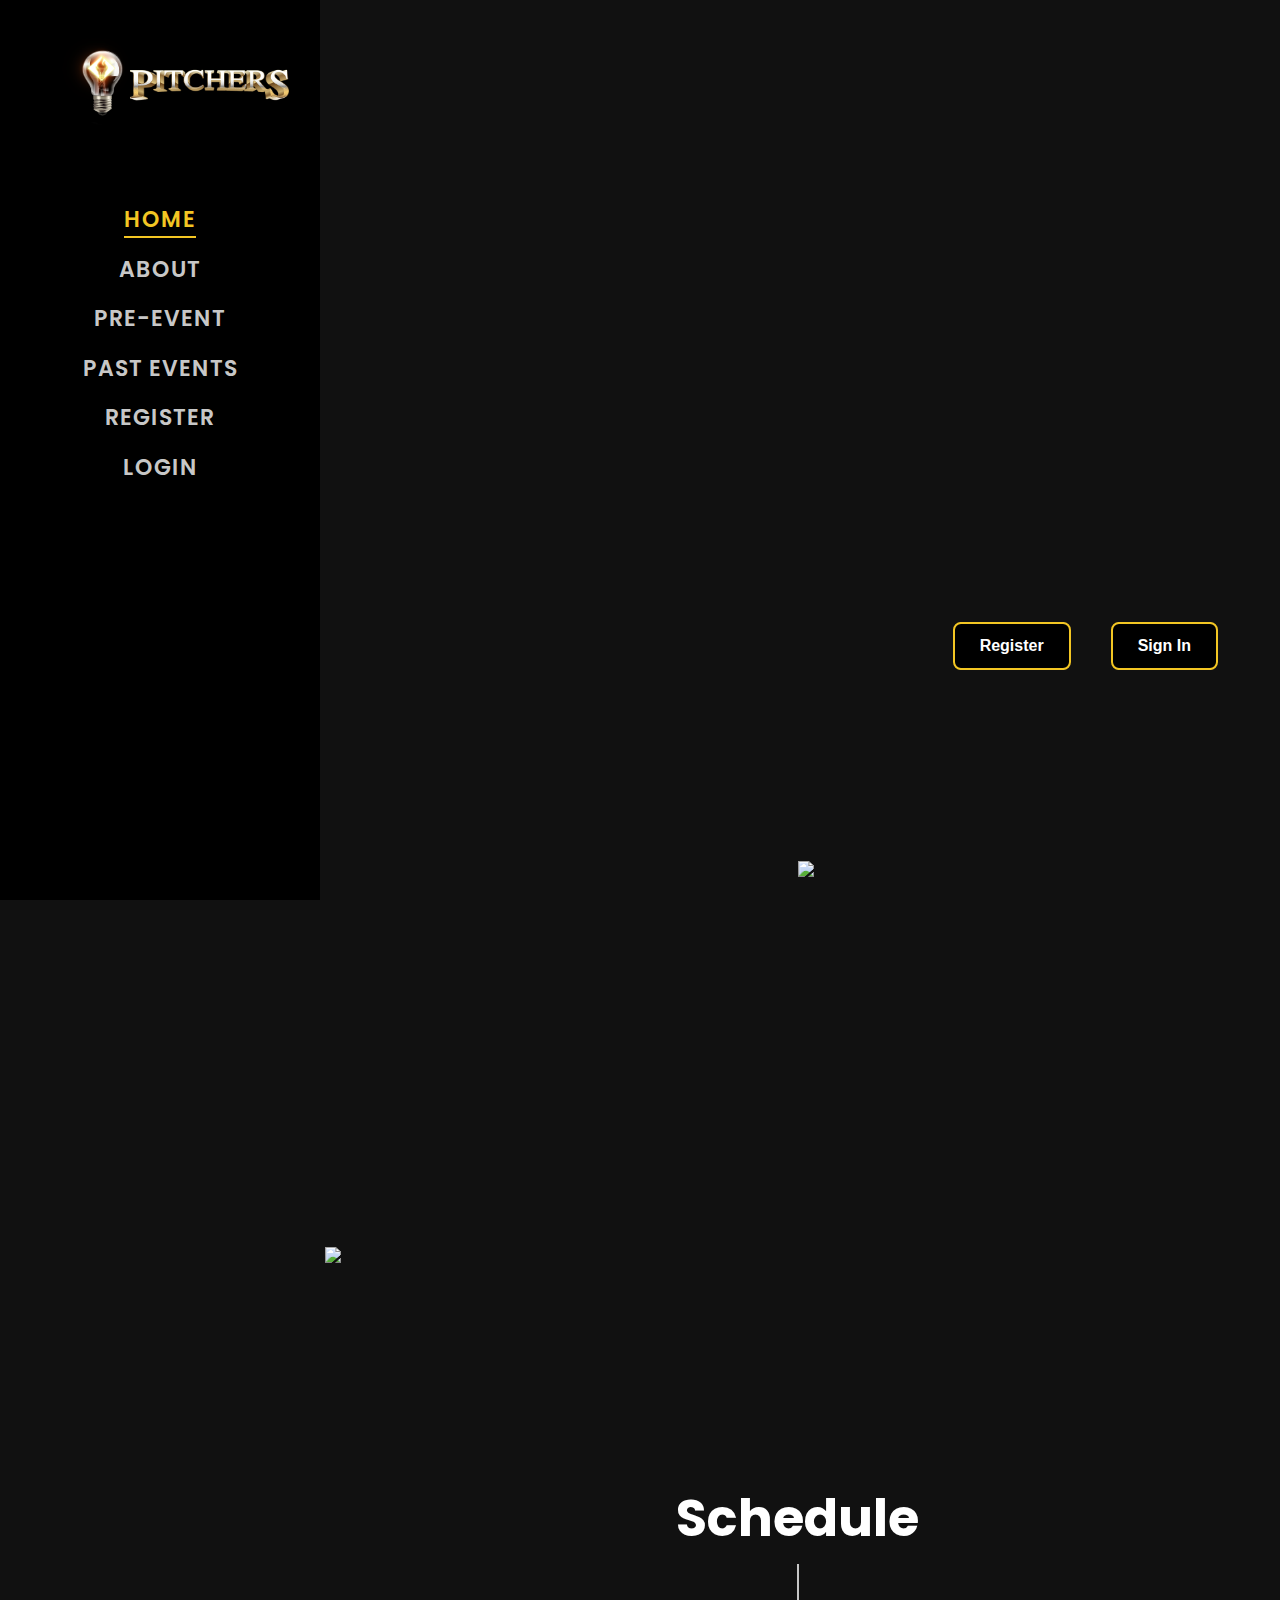
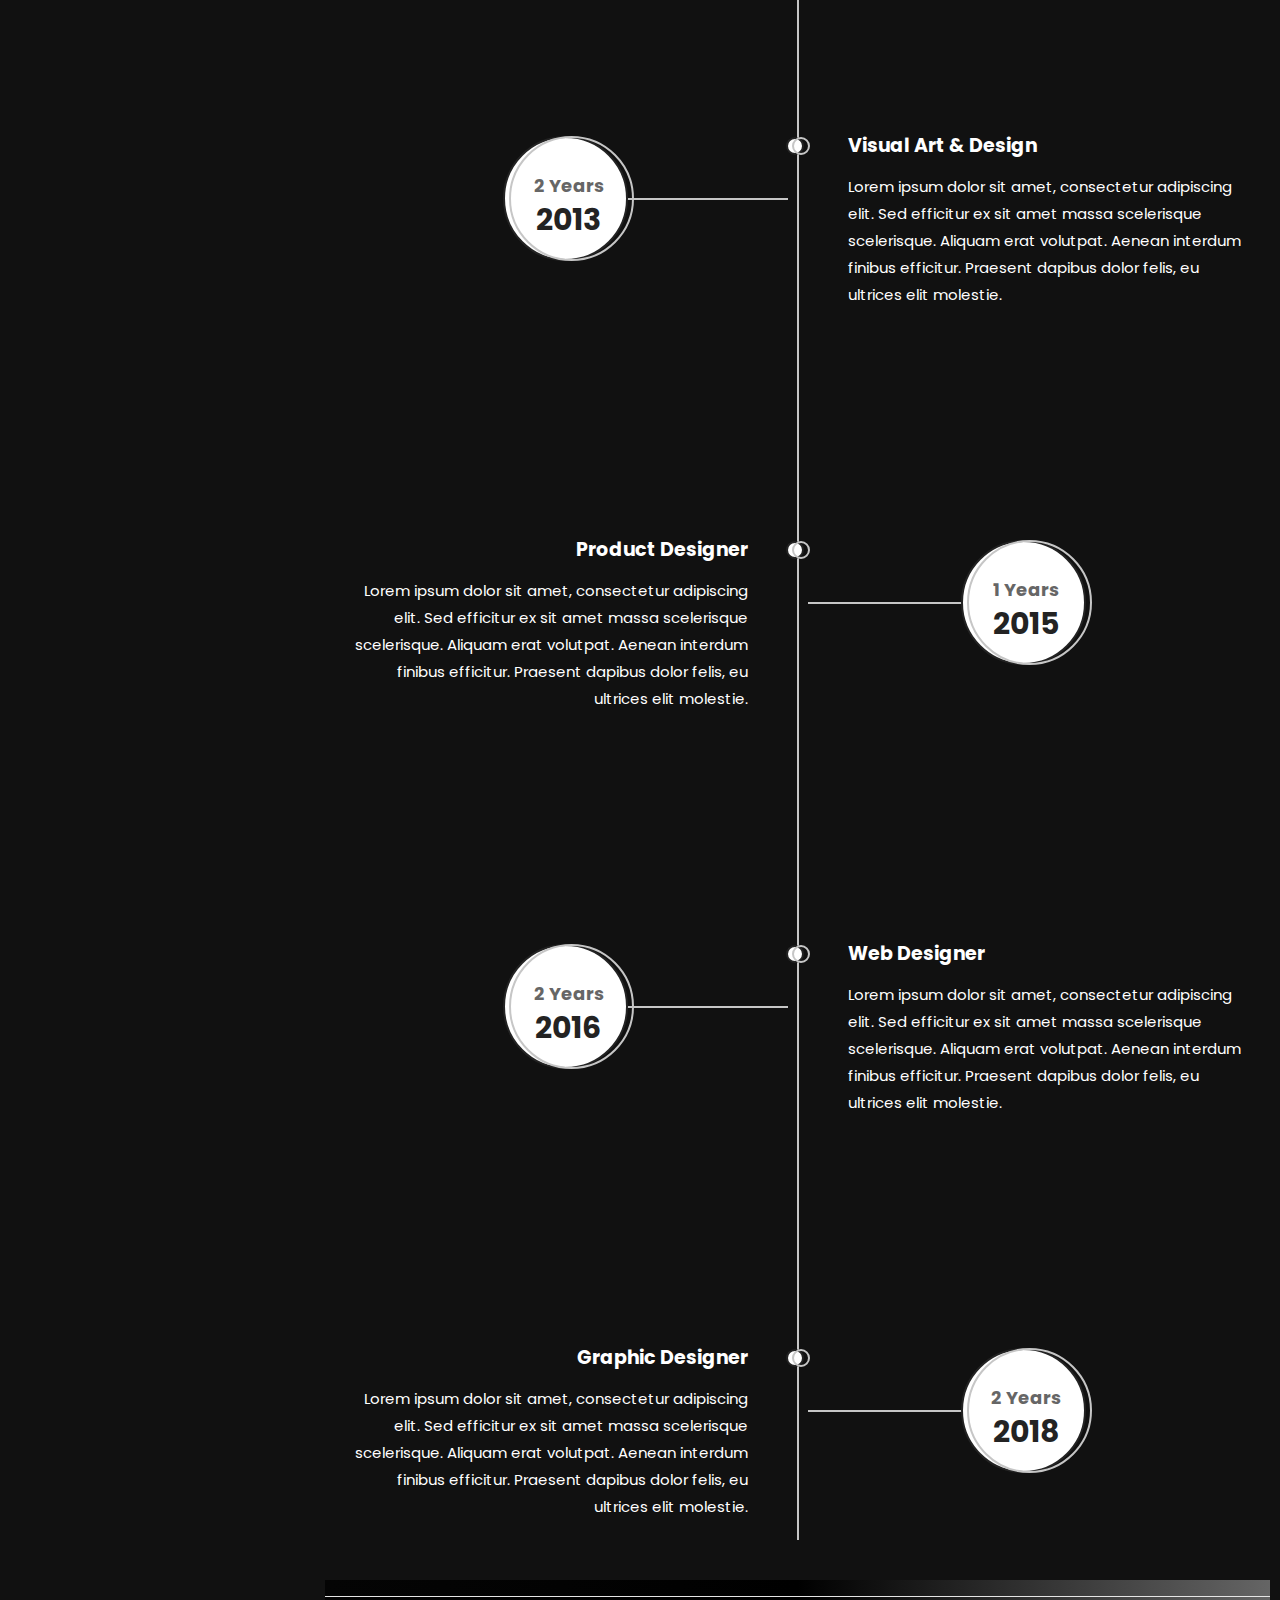
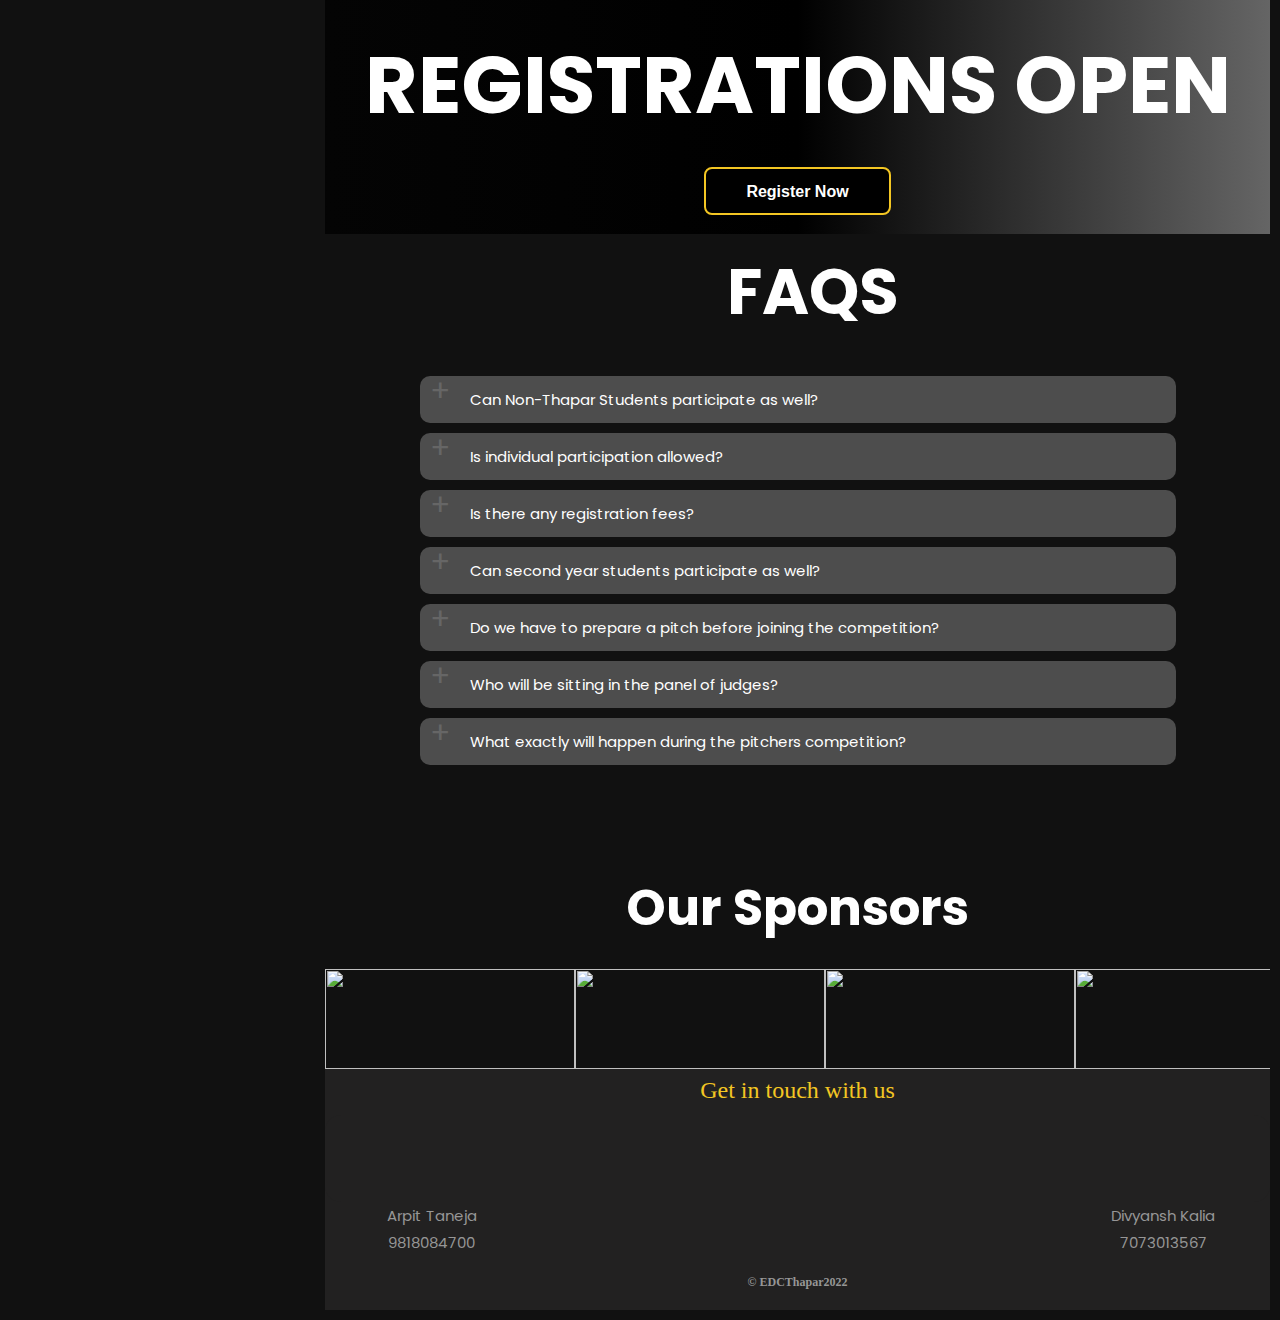
==== commit 8bcfd45d: "changes done" ====
--- a/index.html
+++ b/index.html
@@ -12,7 +12,7 @@
   <link href="https://fonts.googleapis.com/css?family=Poppins:300,400,500,600,700" rel="stylesheet" />
   <script src="https://kit.fontawesome.com/acab3432cc.js" crossorigin="anonymous"></script>
   <link href="https://fonts.googleapis.com/css?family=Abril+Fatface&amp;display=swap" rel="stylesheet" />
-  <link rel="stylesheet" href="../../../stackpath.bootstrapcdn.com/font-awesome/4.7.0/css/font-awesome.min.css" />
+  <!-- <link rel="stylesheet" href="../../../stackpath.bootstrapcdn.com/font-awesome/4.7.0/css/font-awesome.min.css" /> -->
   <link rel="stylesheet"
     href="css/A.animate.cssowl.carousel.min.cssowl.theme.default.min.cssmagnific-popup.cssflaticon.cssstyle.cssMcc.pxp_juOZ79.css.pagespeed.cf.7CpgIooTGb.css" />
   <script>
@@ -77,14 +77,14 @@
     <a href="#" class="js-colorlib-nav-toggle colorlib-nav-toggle"><i></i></a>
     <aside id="colorlib-aside" role="complementary" class="js-fullheight">
       <h1 id="colorlib-logo" class="mb-4 mb-md-5">
-       <img class="logo" src="images/logo.png">
+        <img class="logo" src="images/logo.png">
       </h1>
       <nav id="colorlib-main-menu" role="navigation" style="text-align:center">
         <ul>
           <li class="colorlib-active"><a href="index.html">Home</a></li>
-          <li><a href="#event">About</a></li>
-          <li><a href="#pre-event">Pre event</a></li>
-          <li><a href="gallery.html">Gallery</a></li>
+          <li><a href="#event">ABOUT</a></li>
+          <li><a href="#pre-event">PRE-EVENT</a></li>
+          <li><a href="gallery.html">Past Events</a></li>
           <li><a href="register.html">Register</a></li>
           <li><a href="login.html">Login</a></li>
         </ul>
@@ -136,7 +136,7 @@
                 <div class="col-md-6"></div>
               </div>
             </div>
-            <div class="col-md-12 portfolio-wrap">
+            <div class="col-md-12 portfolio-wrap" id="event">
               <div class="row no-gutters align-items-center">
                 <img src="images/about.jpg"
                   class="col-md-6 order-md-last img js-fullheight d-flex align-items-center justify-content-center" />
@@ -215,9 +215,9 @@
                               just on the basis of pitching.
                             </p>
                             <div class="flexx">
-                              <button class="button-56" role="button">
+                              <a href="pre-event-reg.html" class="button-56" role="button">
                                 <b>Register</b>
-                              </button>
+                              </a>
                             </div>
                           </div>
                         </div>
@@ -352,19 +352,19 @@
                       font-weight: bold;
                       font-family: 'Poppins', sans-serif;
                     ">
-                  FAQ
+                  FAQS
                 </div>
                 <br />
 
-                <div class="content">
+                <div class="content" style="max-width:80%">
                   <div>
                     <input type="checkbox" id="question1" name="q" class="questions" />
                     <div class="plus">+</div>
                     <label for="question1" class="question">
-                      This is the question that will be asked?
+                      Can Non-Thapar Students participate as well?
                     </label>
                     <div class="answers">
-                      This is the answer of the question.. keep it short.
+                      Yes,the registrations are open for Non-Thapar students at a nominal fees of Rs 100.
                     </div>
                   </div>
                   <div class="content">
@@ -372,10 +372,11 @@
                       <input type="checkbox" id="question2" name="q" class="questions" />
                       <div class="plus">+</div>
                       <label for="question2" class="question">
-                        This is the question that will be asked?
+                        Is individual participation allowed?
                       </label>
                       <div class="answers">
-                        This is the answer of the question.. keep it short.
+                        You can register individually if you do not have a team, and we will sort you into a team for
+                        the competition.
                       </div>
                     </div>
                     <div class="content">
@@ -383,29 +384,51 @@
                         <input type="checkbox" id="question3" name="q" class="questions" />
                         <div class="plus">+</div>
                         <label for="question3" class="question">
-                          This is the question that will be asked?
+                          Is there any registration fees?
                         </label>
                         <div class="answers">
-                          This is the answer of the question.. keep it short.
+                          There is no registration fees for Thapar students while a registration fees of Rs. 100 is
+                          present for non-thapar students.
                         </div>
                       </div>
                       <div>
                         <input type="checkbox" id="question4" name="q" class="questions" />
                         <div class="plus">+</div>
                         <label for="question4" class="question">
-                          Short?
+                          Can second year students participate as well?
                         </label>
-                        <div class="answers">short!</div>
+                        <div class="answers">Any student, having passed school, enrolled in a college or university for
+                          higher education, can participate.</div>
                       </div>
 
                       <div>
                         <input type="checkbox" id="question5" name="q" class="questions" />
                         <div class="plus">+</div>
                         <label for="question5" class="question">
-                          Keep answers short. But in case of...If the question
-                          is long, the text wraps.
+                          Do we have to prepare a pitch before joining the competition?
                         </label>
-                        <div class="answers">This is the answer!</div>
+                        <div class="answers">There is no need to prepare it before hand as your pitch will be dependent
+                          upon the company that you are assigned.</div>
+                      </div>
+                      <div>
+                        <input type="checkbox" id="question6" name="q" class="questions" />
+                        <div class="plus">+</div>
+                        <label for="question6" class="question">
+                          Who will be sitting in the panel of judges?
+                        </label>
+                        <div class="answers">We will be having a number of entrepreneurs and public speakers in our
+                          jury.</div>
+                      </div>
+                      <div>
+                        <input type="checkbox" id="question7" name="q" class="questions" />
+                        <div class="plus">+</div>
+                        <label for="question7" class="question">
+                          What exactly will happen during the pitchers competition?
+                        </label>
+                        <div class="answers">Pitchers is a case study based, business planning and pitching competition.
+                          All participants will be divided into teams (if they are already not a part of one) and
+                          provided one case study (per team). You will have to create a pitch and a presentation, to
+                          pitch your company to potential investors, present ie our panel of judges and mentors.</div>
                       </div>
                     </div>
                   </div>
--- a/css/timeline.css
+++ b/css/timeline.css
@@ -270,9 +270,15 @@
     padding-top: 20%;
   }
   .big_text{
-    font-size : 3rem;
-  }
-
+    font-size : 2.9rem;
+  }
+  .content
+  {
+   max-width:100% !important;
+  }
+.logo{
+  margin-left:-1.5rem
+}
 
 }
 
@@ -297,4 +303,4 @@
   display: block;
   font-size: .35em;
   font-weight: 400;
-}+}
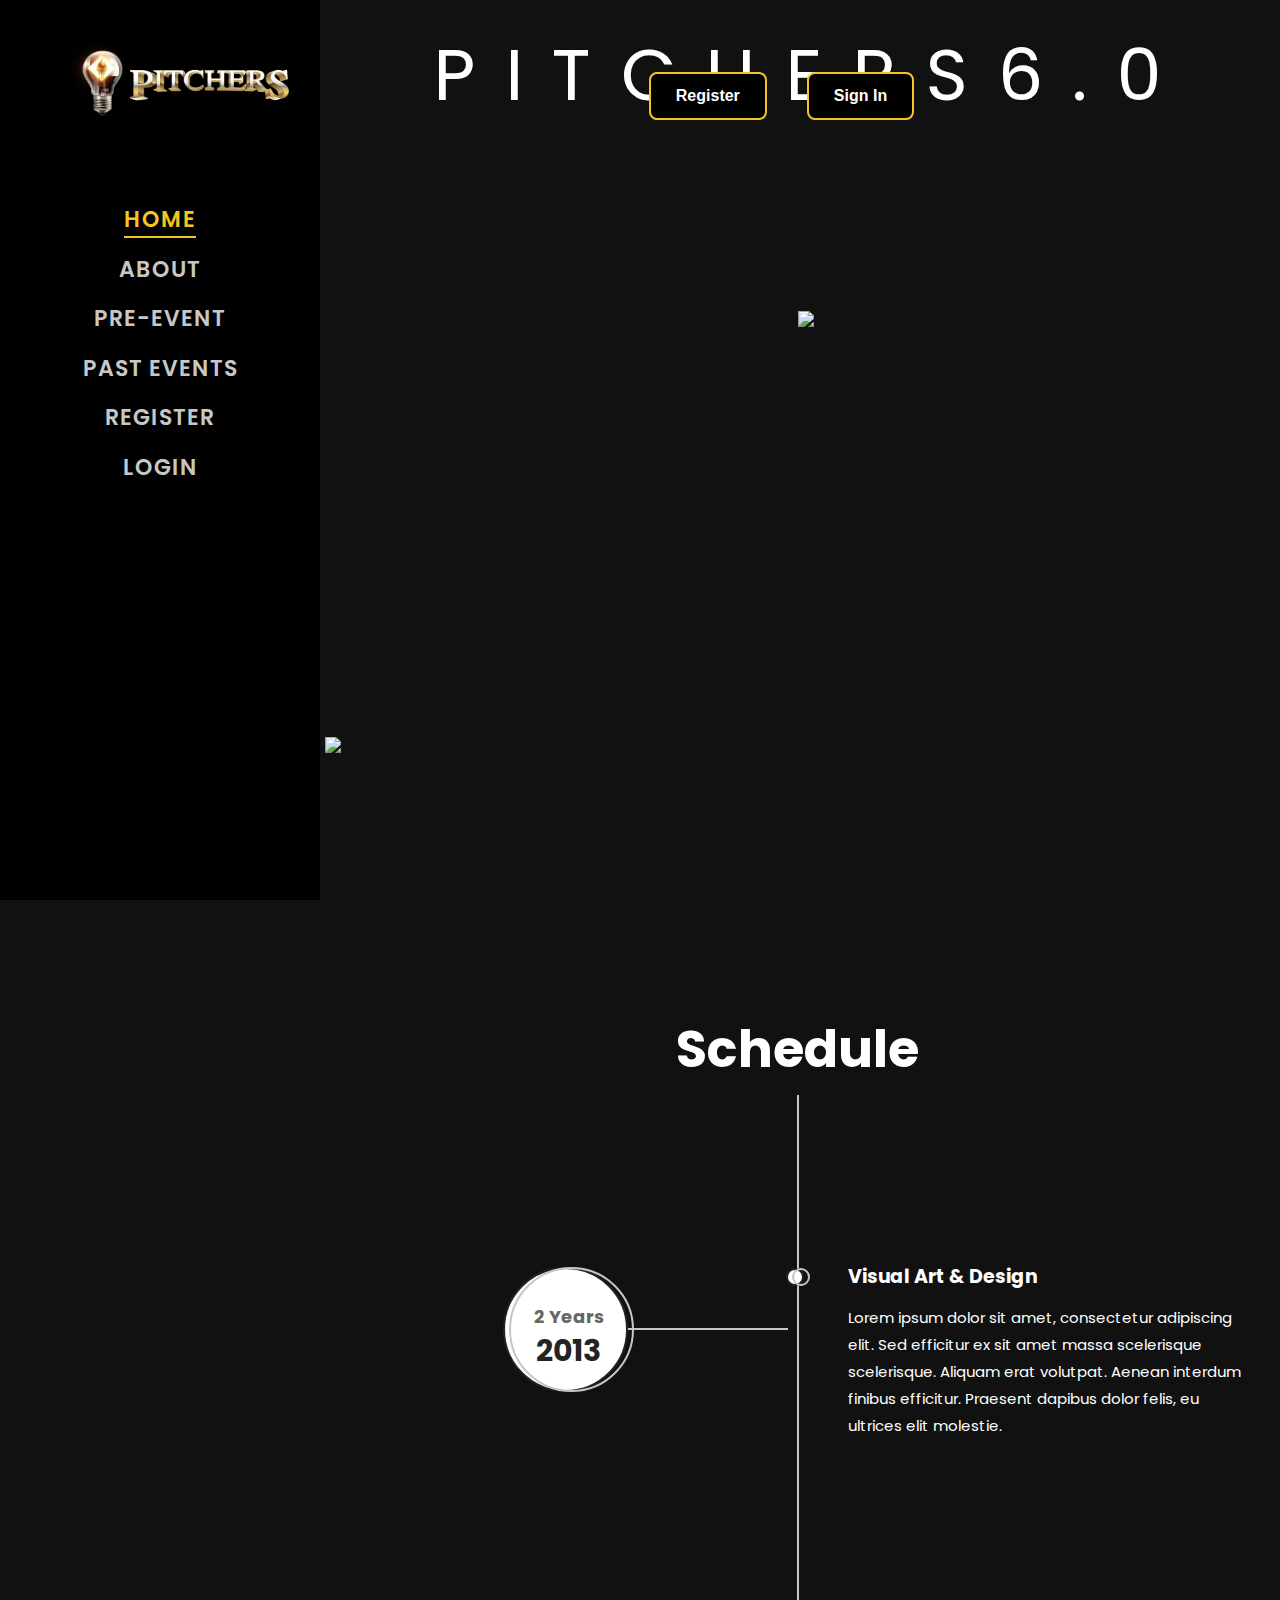
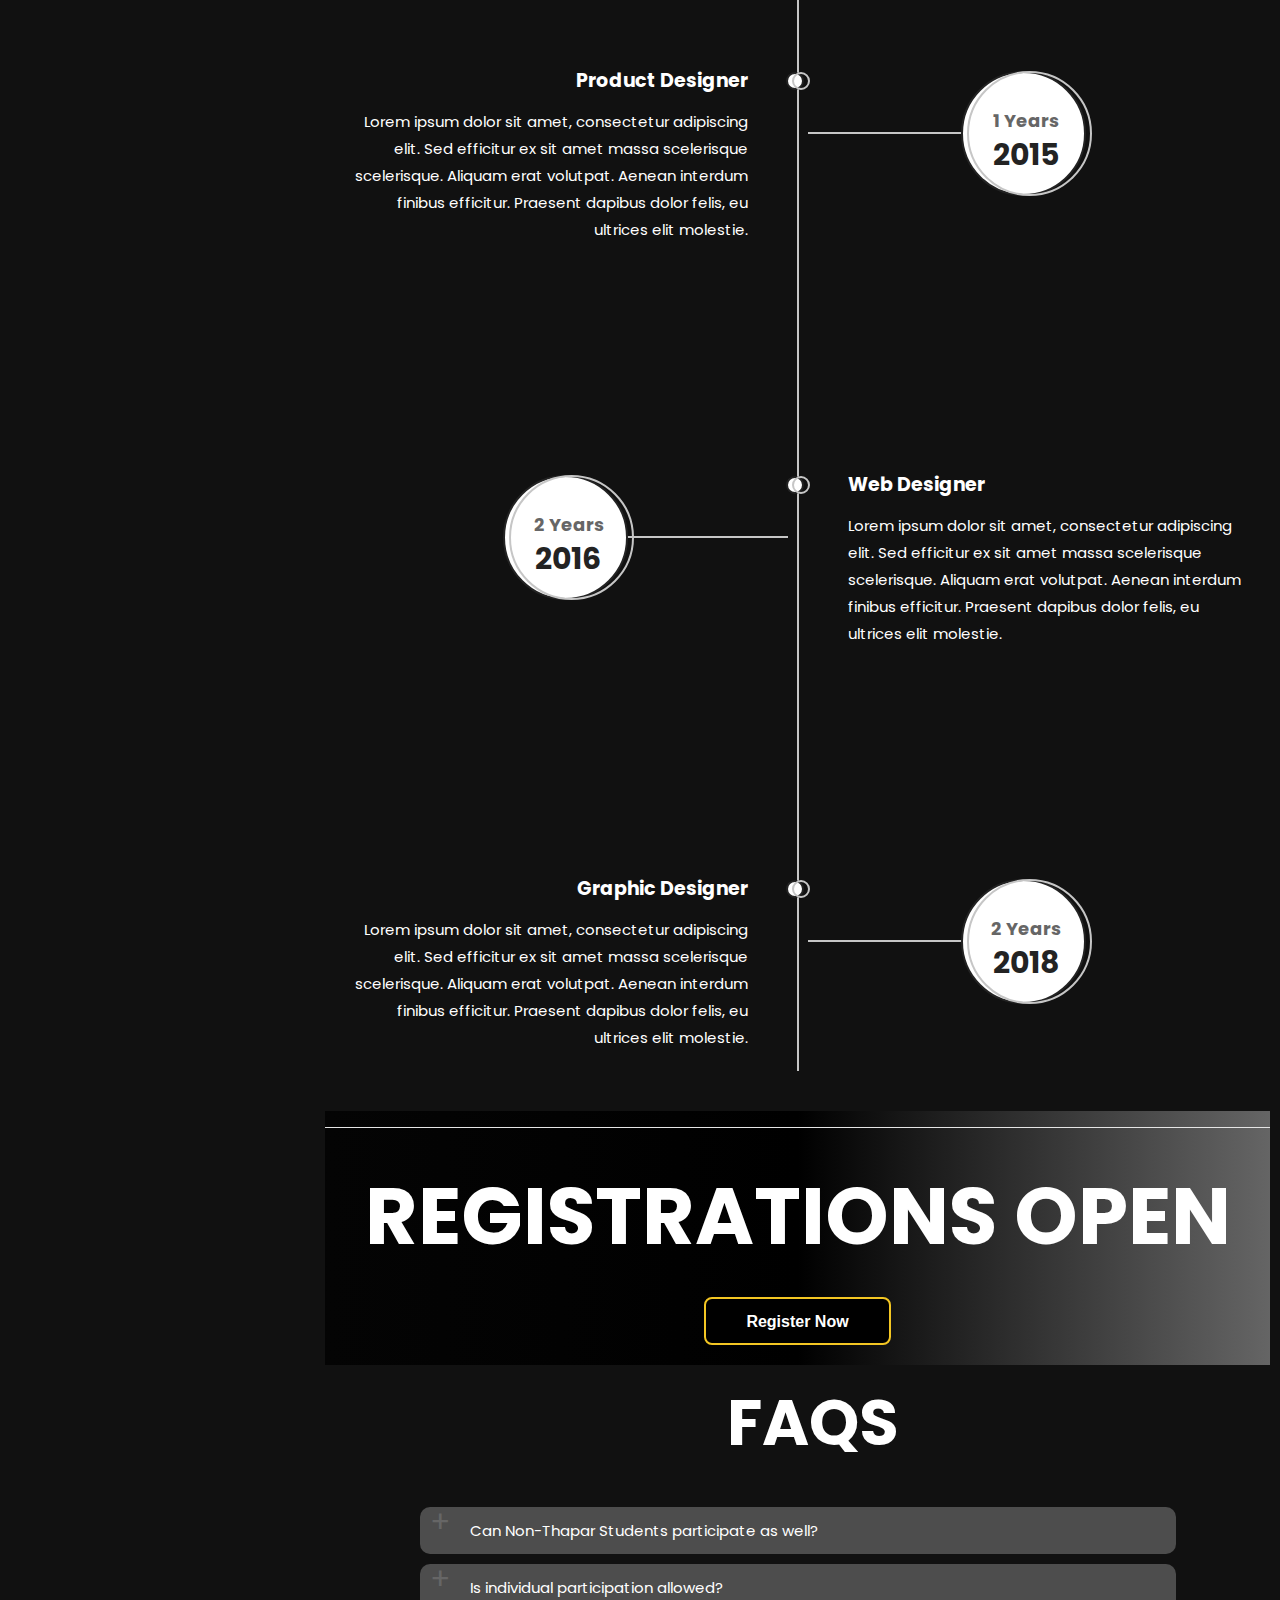
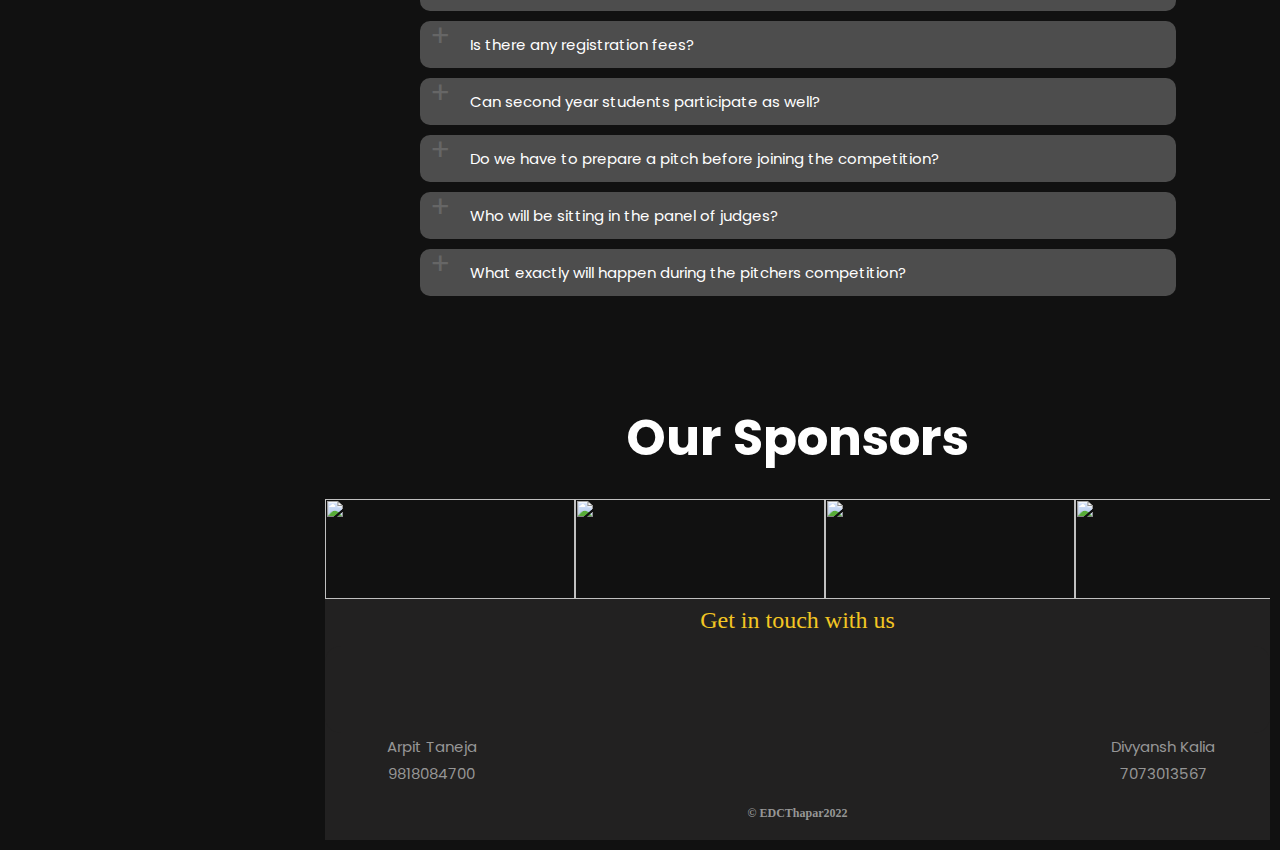
==== commit dd8c5a92: "Merge 39aa5f8f804f380cbc4d86c8d6c1862f72fa5014 into a12142a0f41ad8a1bd76442341a015799a290987" ====
--- a/index.html
+++ b/index.html
@@ -100,17 +100,36 @@
                       background-image: url(images/Pitchers.png);
                       height: fit-content;
                     ">
+
+                  <div style="align-self: center;">
+                    <p class="pitchers">P</p>
+                    <p class="pitchers">I</p>
+                    <p class="pitchers">T</p>
+                    <p class="pitchers">C</p>
+                    <p class="pitchers">H</p>
+                    <p class="pitchers">E</p>
+                    <p class="pitchers">R</p>
+                    <p class="pitchers">S</p>
+                    <p class="pitchers">6</p>
+                    <p class="pitchers">.</p>
+                    <p class="pitchers">0</p>
+                  </div>
                   <div class="qqq" style="
                         float: right !important;
                         display: flex;
+                        position:absolute;
                         justify-content: space-between;
                         padding-right: 20px;
                         text-decoration: none;
                         white-space: nowrap;
                         text-align: center;
-                        padding-top: 37rem;
+                        padding-top: 0rem;
                         padding-right: 2rem;
+                        bottom:0;
                       ">
+
+
+
                     <button class="button-56" role="button" style="
                           display: inline-block !important;
                           padding: 10px 25px !important;
@@ -199,20 +218,17 @@
                         </div>
                         <div class="flexx">
                           <div class="absolute">
-                            <p class="about_event">
-                              Pitchers is the annual flagship event of the
-                              Entrepreneurship Development Cell wherein
-                              students who are yet to dive into the testing
-                              waters with their own startup ideas are provided
-                              with a mock simulation of strategies adopted by
-                              already successful startups. It includes telling
-                              about the main arena of work / services of the
-                              startup, past activities and ongoing activities
-                              of the startup, and future expectations and
-                              ideas of the same. Students are divided into
-                              teams and each team with a different case study
-                              who will then compete and win the overall event
-                              just on the basis of pitching.
+                            <p class="about_event" style=" text-align: justify !important;">
+                              This event comprises of two rounds where you will get a chance to showcase yourself in
+                              terms of business intellect and communication skills.
+                              <br><br>
+                              Round 1 is a crowdfunding event in which each team is assigned a parent company and is
+                              tasked with introducing and pitching a new service that will assist the parent firm in
+                              expanding its services into a new industry.
+                             <br><br>
+                              The top teams from Round 1 will proceed to Round 2, where they will be assigned a company
+                              and a competitor. The teams will be crafting a pitch detailing how they’ll deal with the
+                              opponent, which will be judged on a range of factors.
                             </p>
                             <div class="flexx">
                               <a href="pre-event-reg.html" class="button-56" role="button">
--- a/css/timeline.css
+++ b/css/timeline.css
@@ -279,7 +279,9 @@
 .logo{
   margin-left:-1.5rem
 }
-
+.pitchers{
+  font-size:4vh !important;
+}
 }
 
 
@@ -304,3 +306,14 @@
   font-size: .35em;
   font-weight: 400;
 }
+
+
+/*pitchers*/
+
+.pitchers{
+  display: inline !important;
+  font-size: 8vh;
+  color: white;
+  margin-right: 1vw; 
+  margin-left: 1vw;
+}
